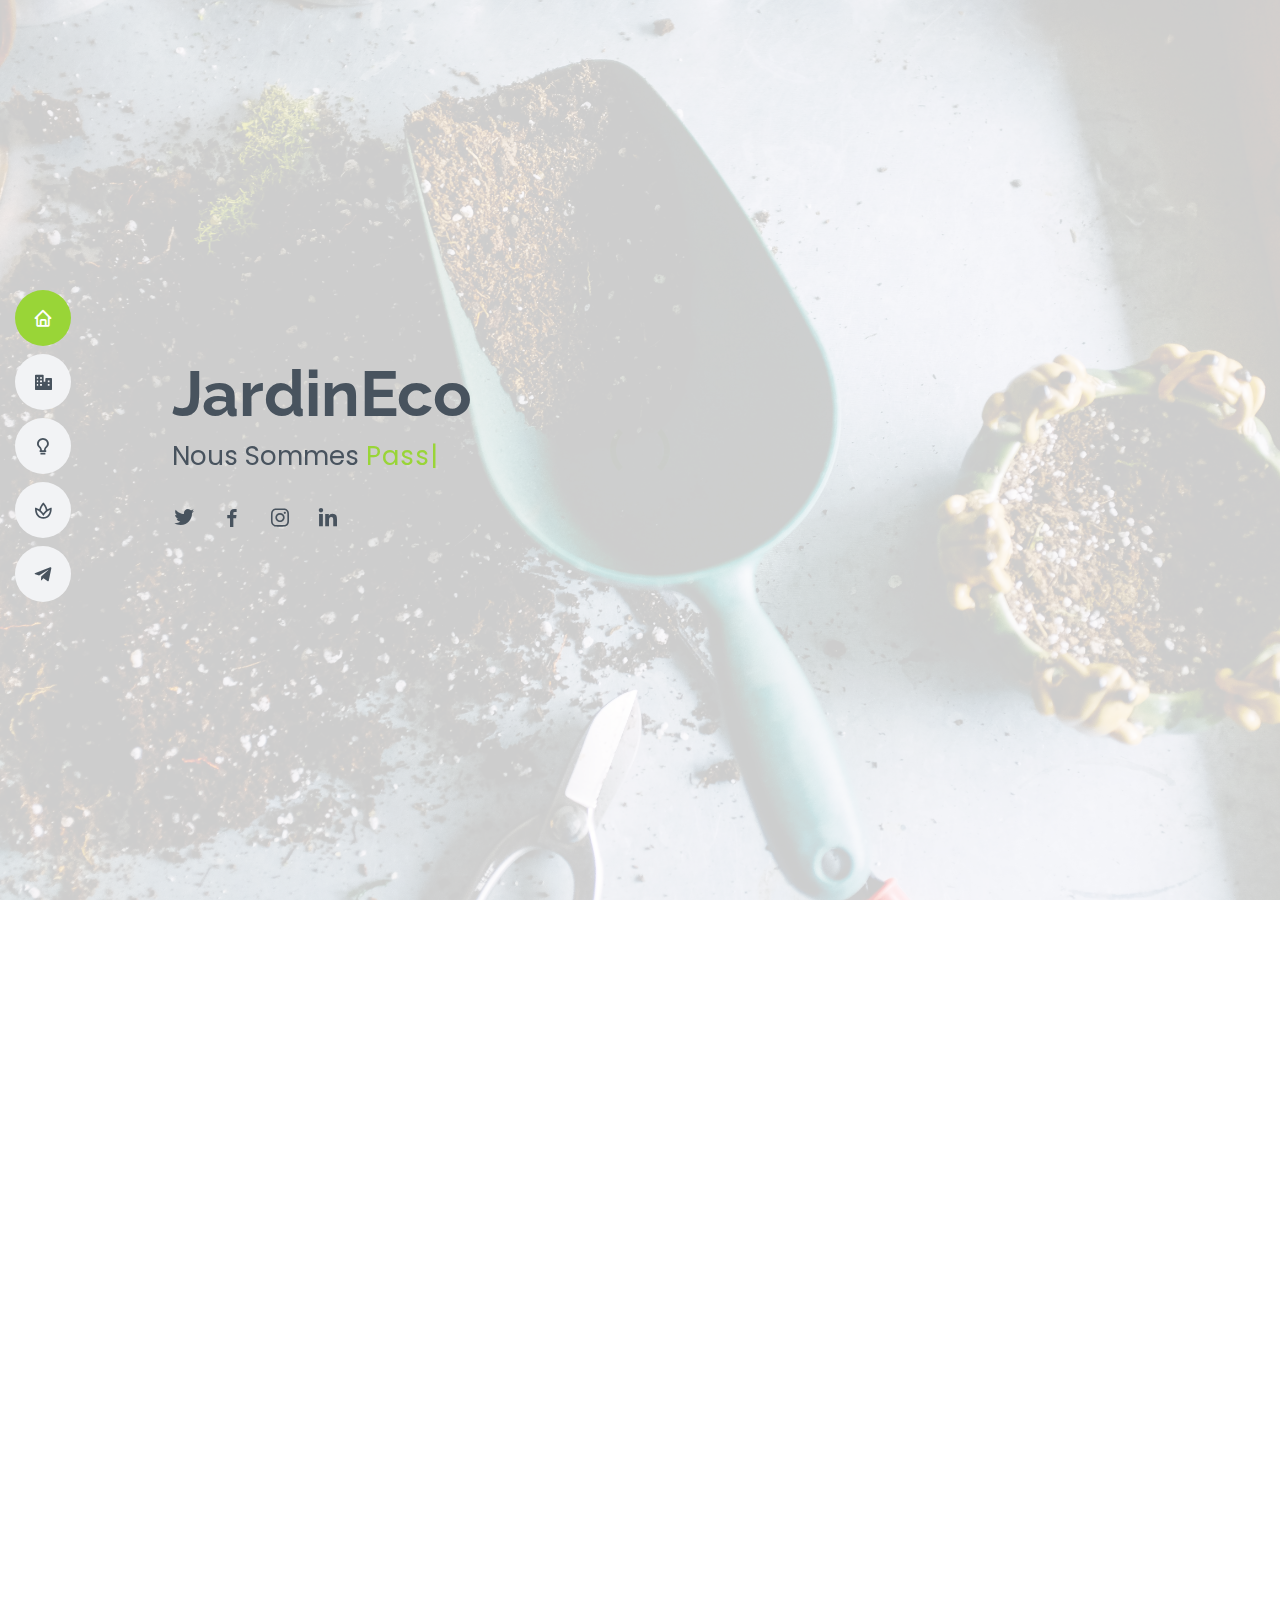
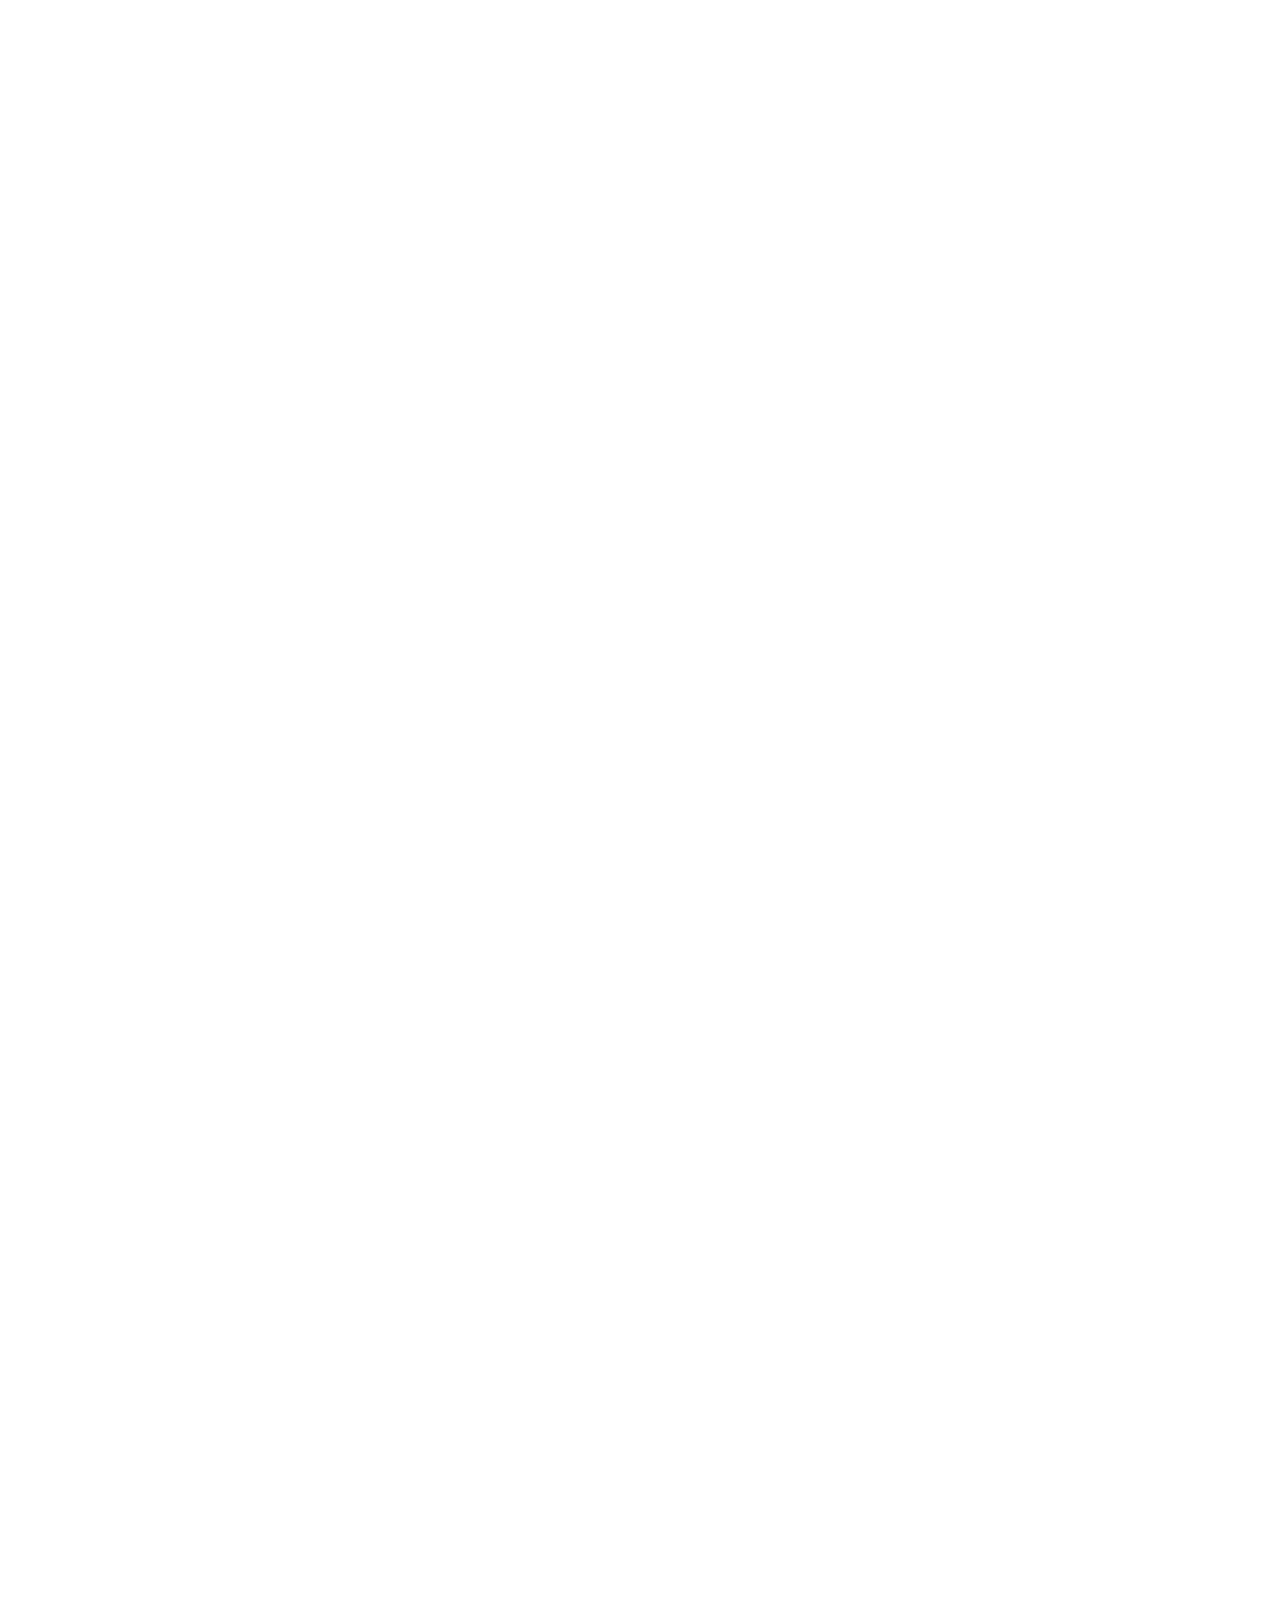
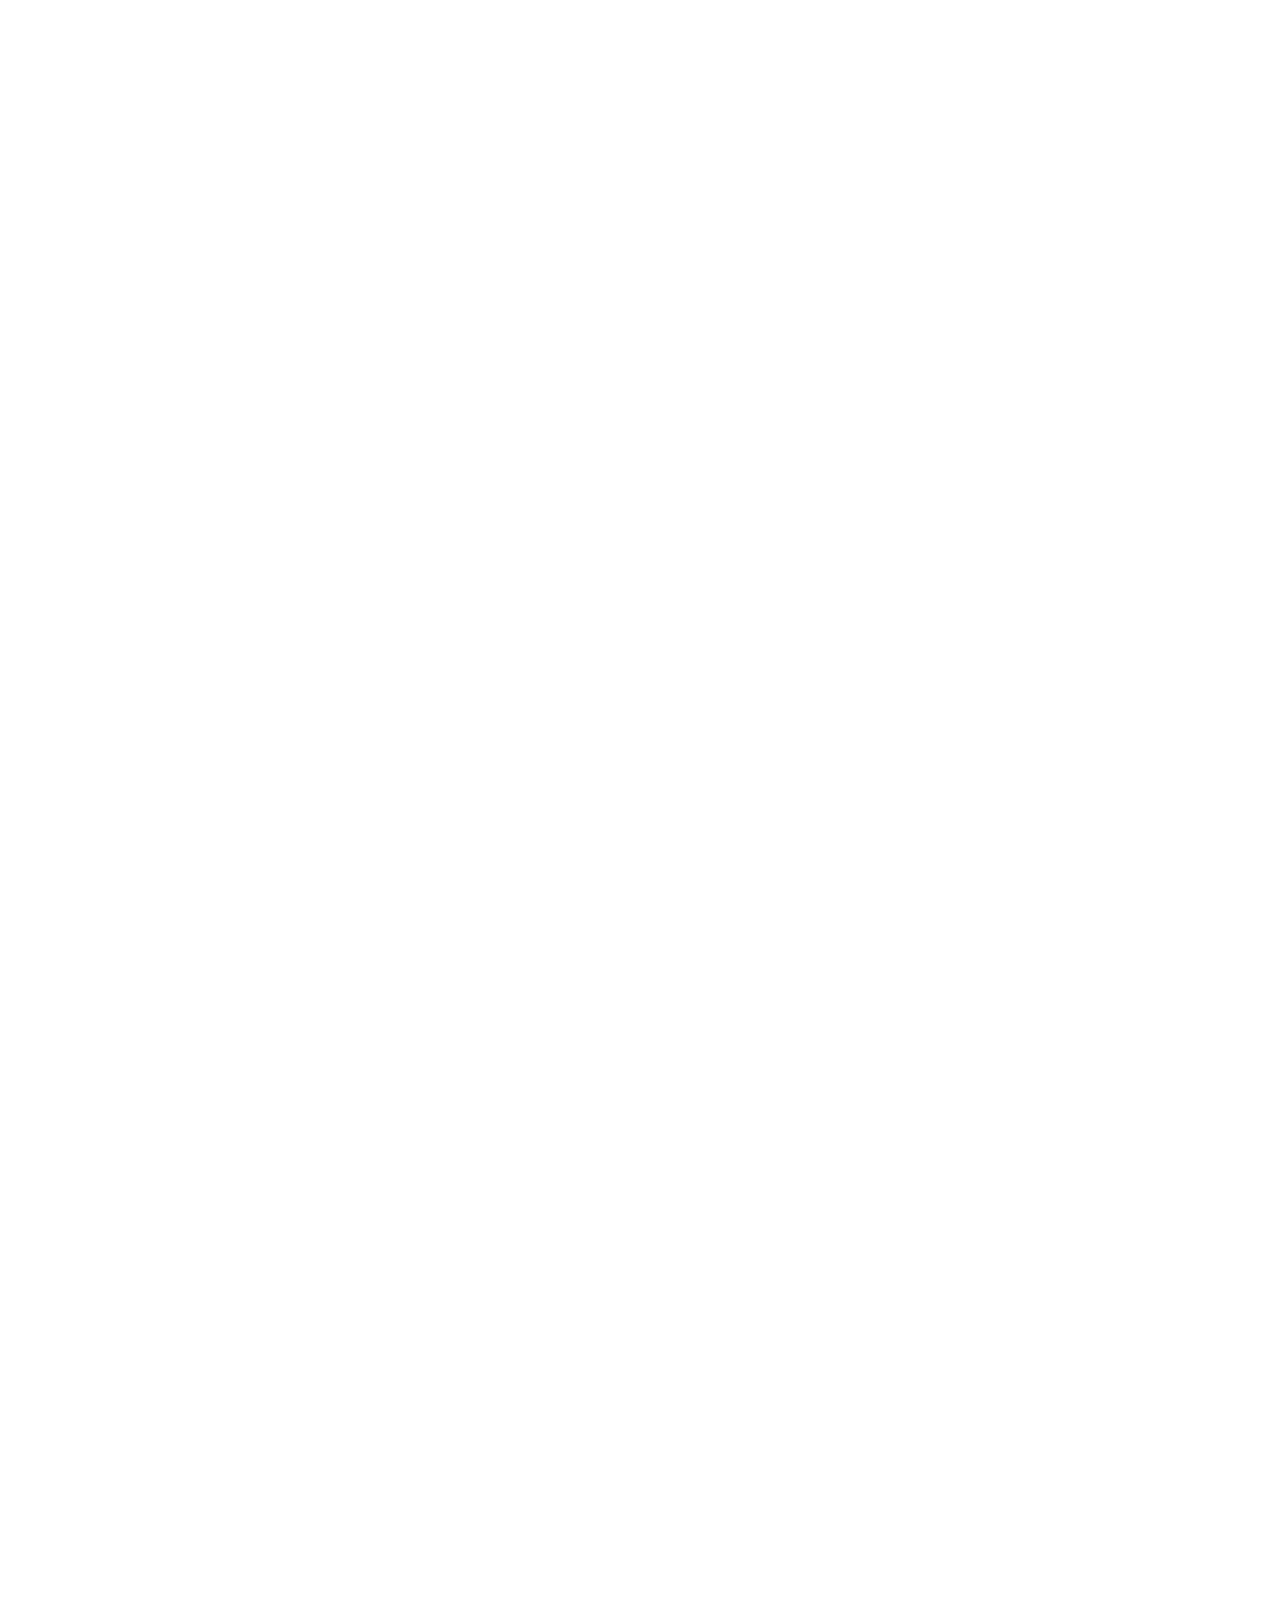
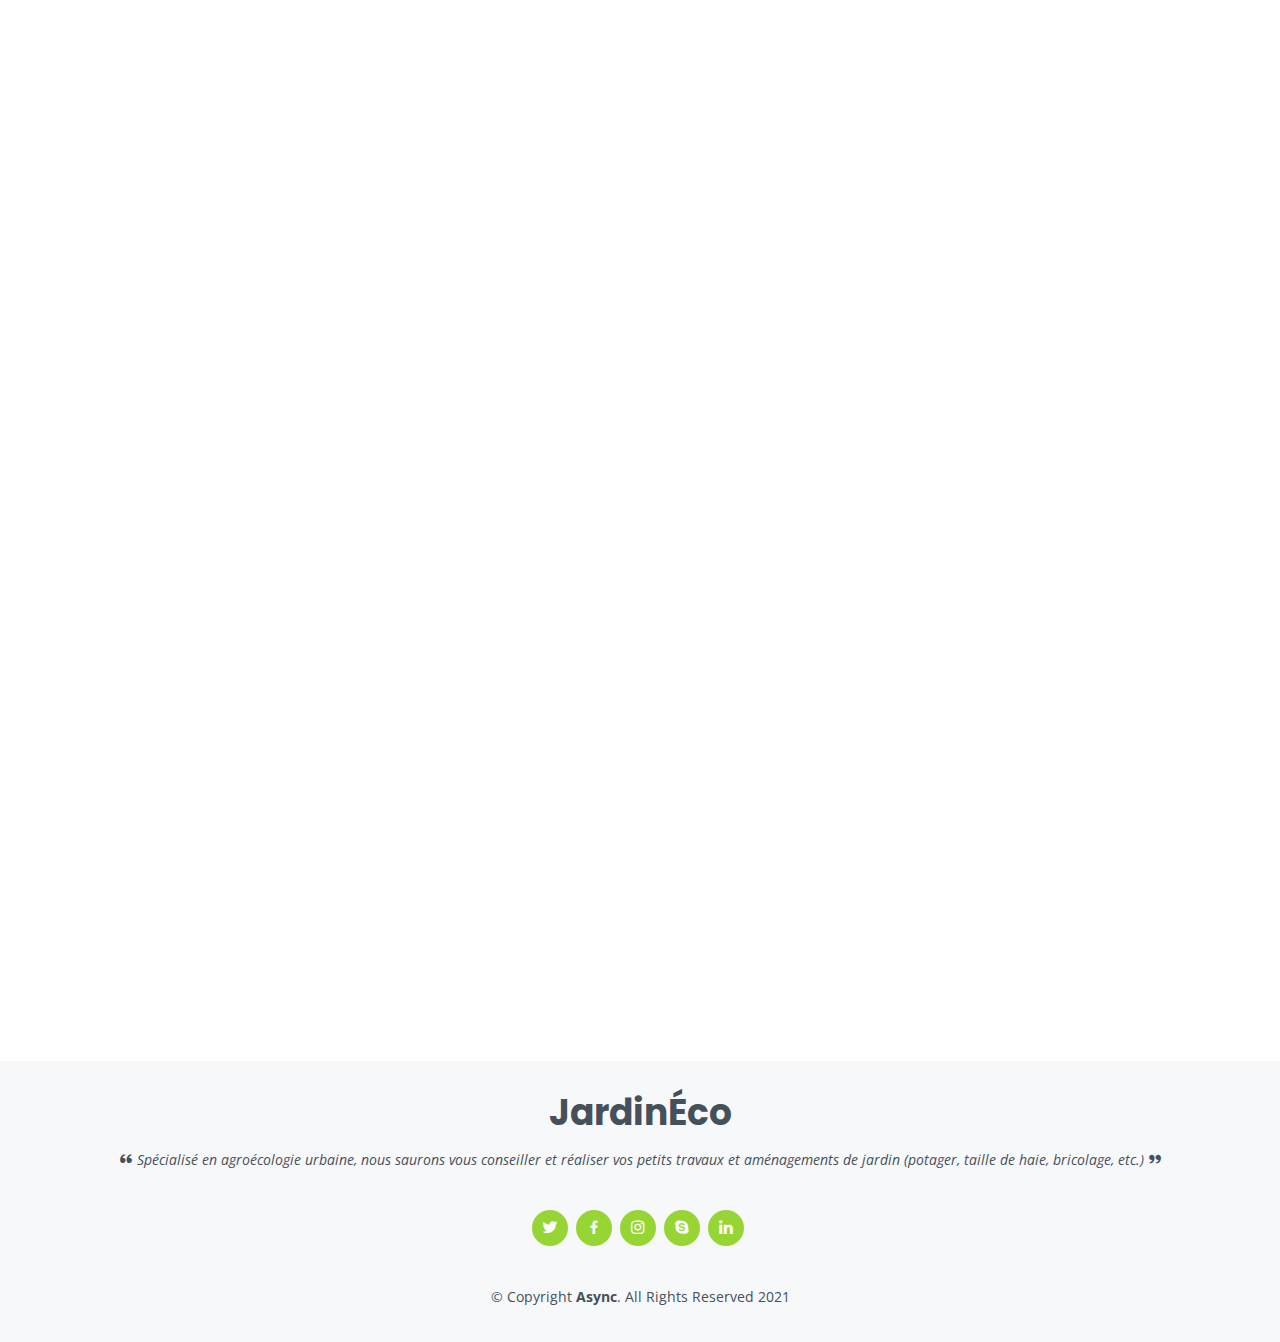
==== index.html @ b02bec2e "Update index.html" ====
<!DOCTYPE html>
 <html lang="en">

 <head>
  <meta charset="utf-8">
  <meta content="width=device-width, initial-scale=1.0" name="viewport">

  <title>JardinÉco</title>
  <meta content="" name="description">
  <meta content="" name="keywords">

  <!-- Favicons -->
  <link href="assets/img/favicon.png" rel="icon">
  <link href="assets/img/apple-touch-icon.png" rel="apple-touch-icon">

  <!-- Google Fonts -->
  <link href="https://fonts.googleapis.com/css?family=Open+Sans:300,300i,400,400i,600,600i,700,700i|Raleway:300,300i,400,400i,500,500i,600,600i,700,700i|Poppins:300,300i,400,400i,500,500i,600,600i,700,700i" rel="stylesheet">

  <!-- Vendor CSS Files -->
  <link href="assets/vendor/bootstrap/css/bootstrap.min.css" rel="stylesheet">
  <link href="assets/vendor/icofont/icofont.min.css" rel="stylesheet">
  <link href="assets/vendor/boxicons/css/boxicons.min.css" rel="stylesheet">
  <link href="assets/vendor/aos/aos.css" rel="stylesheet">
  <link href="assets/vendor/venobox/venobox.css" rel="stylesheet">
  <link href="assets/vendor/owl.carousel/assets/owl.carousel.min.css" rel="stylesheet">


  <!-- Template Main CSS File -->
  <link href="assets/css/style.css" rel="stylesheet">

 </head>

 <body>

  <!-- ======= Mobile nav toggle button ======= -->
  <button type="button" class="mobile-nav-toggle d-xl-none"><i class="icofont-navigation-menu"></i></button>

  <!-- ======= Header ======= -->
  <header id="header" class="d-flex flex-column justify-content-center">

   <nav class="nav-menu">
    <ul>
     <li class="active"><a href="#async"><i class="bx bx-home"></i> <span>Accueil</span></a></li>
     <li><a href="#about"><i class='bx bxs-business'></i> <span>Entreprise</span></a></li>
     <li><a href="#services"><i class='bx bx-bulb'></i> <span>Services</span></a></li>
     <li><a href="#portfolio"><i class='bx bx-spa'></i> <span>Portfolio</span></a></li>
     <li><a href="#contact"><i class='bx bxl-telegram'></i> <span>Contact</span></a></li>
    </ul>
   </nav><!-- .nav-menu -->

  </header><!-- End Header -->

  <!-- ======= async Section ======= -->
  <section id="async" class="d-flex flex-column justify-content-center">
   <div class="container" data-aos="zoom-in" data-aos-delay="100">
    <h1>JardinEco</h1>
    <p>Nous Sommes <span class="typed" data-typed-items="Passionnés, Créateurs, Jardiniers"></span></p>
    <div class="social-links">
     <a href="#" class="twitter"><i class="bx bxl-twitter"></i></a>
     <a href="#" class="facebook"><i class="bx bxl-facebook"></i></a>
     <a href="https://www.instagram.com/jardineco78/" class="instagram"><i class="bx bxl-instagram"></i></a>
     <a href="#" class="linkedin"><i class="bx bxl-linkedin"></i></a>
    </div>
   </div>
  </section><!-- End async -->

  <main id="main">

   <!-- ======= About Section ======= -->
   <section id="about" class="about">
    <div class="container" data-aos="fade-up">

     <div class="section-title">
      <h2>JardinÉco</h2>
      <p><i class="bx bxs-quote-alt-left quote-icon-left"></i> Spécialisé en agroécologie urbaine, nous saurons vous conseiller et réaliser vos petits travaux et aménagements de jardin (potager, taille de haie, bricolage, etc.) <i class="bx bxs-quote-alt-right quote-icon-right"></i></p>
     </div>
    </div>
   </section><!-- End About Section -->

   <!-- ======= Facts Section ======= -->
   <section id="facts" class="facts">
    <div class="container" data-aos="fade-up">

     <div class="section-title">
      <h2>Réalisations</h2>
      <p><i class="bx bxs-quote-alt-left quote-icon-left"></i> Nous savons que beaucoup de monde souhaite un peu plus d'autonomie alimentaire, avec la création d'un potager ou d'un poulailler, Jardinéco vous le permet. <i class="bx bxs-quote-alt-right quote-icon-right"></i></p>
     </div>

     <div class="row">

      <div class="col-lg-3 col-md-6">
       <div class="count-box">
        <i class="icofont-simple-smile"></i>
        <span data-toggle="counter-up">18</span>
        <p>Clients Comblés</p>
       </div>
      </div>

      <div class="col-lg-3 col-md-6 mt-5 mt-md-0">
       <div class="count-box">
        <i class="icofont-document-folder"></i>
        <span data-toggle="counter-up">18</span>
        <p>Projets de toutes tailles</p>
       </div>
      </div>

      <div class="col-lg-3 col-md-6 mt-5 mt-lg-0">
       <div class="count-box">
        <i class="icofont-live-support"></i>
        <span data-toggle="counter-up">263</span>
        <p>Heures de travail acharné</p>
       </div>
      </div>

      <div class="col-lg-3 col-md-6 mt-5 mt-lg-0">
       <div class="count-box">
        <i class="icofont-users-alt-5"></i>
        <span data-toggle="counter-up">4</span>
        <p>Régions couvertes</p>
       </div>
      </div>

     </div>

    </div>
   </section><!-- End Facts Section -->



   <!-- ======= Services Section ======= -->
   <section id="services" class="services">
    <div class="container" data-aos="fade-up">

     <div class="section-title">
      <h2>Services</h2>

      <p>Nous savons que la réalisation de votre jardin extérieur représente pour vous un investissement majeur.  Nos designers en aménagements paysagers évalueront vos besoins, afin de concevoir pour vous un environnement des plus harmonieux.</p>

      <p>Vous aurez la possibilité de procéder vous-même à la réalisation de votre plan d’aménagement ou encore nous demander une soumission. Nous pouvons même réaliser des plans provenant d’autres architectes paysagers.</p>

      <p>Nos équipes sont ainsi prêtes à répondre à vos diverses exigences en matière d’excavation, de pavé uni, de muret, de plantation…</p>
     </div>

     <div class="row">

      <div class="col-lg-4 col-md-6 d-flex align-items-stretch" data-aos="zoom-in" data-aos-delay="100">
       <div class="icon-box iconbox-blue">
        <div class="icon">
         <svg width="100" height="100" viewBox="0 0 600 600" xmlns="http://www.w3.org/2000/svg">
          <path stroke="none" stroke-width="0" fill="#f5f5f5" d="M300,521.0016835830174C376.1290562159157,517.8887921683347,466.0731472004068,529.7835943286574,510.70327084640275,468.03025145048787C554.3714126377745,407.6079735673963,508.03601936045806,328.9844924480964,491.2728898941984,256.3432110539036C474.5976632858925,184.082847569629,479.9380746630129,96.60480741107993,416.23090153303,58.64404602377083C348.86323505073057,18.502131276798302,261.93793281208167,40.57373210992963,193.5410806939664,78.93577620505333C130.42746243093433,114.334589627462,98.30271207620316,179.96522072025542,76.75703585869454,249.04625023123273C51.97151888228291,328.5150500222984,13.704378332031375,421.85034740162234,66.52175969318436,486.19268352777647C119.04800174914682,550.1803526380478,217.28368757567262,524.383925680826,300,521.0016835830174"></path>
         </svg>
         <i class='bx bx-bulb'></i>
        </div>
        <h4><a href="">Conseils</a></h4>
        <p>Conseil en aménagement de jardin. L'emplacement de votre potager, vos arbre fruitiers, compost, haie à une grande importance. Nous saurons vous conseiller. </p>
       </div>
      </div>


      <div class="col-lg-4 col-md-6 d-flex align-items-stretch mt-4 mt-lg-0" data-aos="zoom-in" data-aos-delay="300">
       <div class="icon-box iconbox-pink">
        <div class="icon">
         <svg width="100" height="100" viewBox="0 0 600 600" xmlns="http://www.w3.org/2000/svg">
          <path stroke="none" stroke-width="0" fill="#f5f5f5" d="M300,541.5067337569781C382.14930387511276,545.0595476570109,479.8736841581634,548.3450877840088,526.4010558755058,480.5488172755941C571.5218469581645,414.80211281144784,517.5187510058486,332.0715597781072,496.52539010469104,255.14436215662573C477.37192572678356,184.95920475031193,473.57363656557914,105.61284051026155,413.0603344069578,65.22779650032875C343.27470386102294,18.654635553484475,251.2091493199835,5.337323636656869,175.0934190732945,40.62881213300186C97.87086631185822,76.43348514350839,51.98124368387456,156.15599469081315,36.44837278890362,239.84606092416172C21.716077023791087,319.22268207091537,43.775223500013084,401.1760424656574,96.891909868211,461.97329694683043C147.22146801428983,519.5804099606455,223.5754009179313,538.201503339737,300,541.5067337569781"></path>
         </svg>
         <i class='bx bx-recycle' ></i>
        </div>
        <h4><a href="">Entretien</a></h4>
        <p>Entretien du potager en permaculture. Ramassage de feuilles et autre dechets verts "qui serviront directement aux potager si vous en avez un ou sera conservé par nos soins pour créer du compost ". Déneigement, petit entretien extérieur de maison (ex: gouttière, nettoyage/remplacement)</p>
       </div>
      </div>

      <div class="col-lg-4 col-md-6 d-flex align-items-stretch mt-4 mt-lg-0" data-aos="zoom-in" data-aos-delay="100">
       <div class="icon-box iconbox-yellow">
        <div class="icon">
         <svg width="100" height="100" viewBox="0 0 600 600" xmlns="http://www.w3.org/2000/svg">
          <path stroke="none" stroke-width="0" fill="#f5f5f5" d="M300,503.46388370962813C374.79870501325706,506.71871716319447,464.8034551963731,527.1746412648533,510.4981551193396,467.86667711651364C555.9287308511215,408.9015244558933,512.6030010748507,327.5744911775523,490.211057578863,256.5855673507754C471.097692560561,195.9906835881958,447.69079081568157,138.11976852964426,395.19560036434837,102.3242989838813C329.3053358748298,57.3949838291264,248.02791733380457,8.279543830951368,175.87071277845988,42.242879143198664C103.41431057327972,76.34704239035025,93.79494320519305,170.9812938413882,81.28167332365135,250.07896920659033C70.17666984294237,320.27484674793965,64.84698225790005,396.69656628748305,111.28512138212992,450.4950937839243C156.20124167950087,502.5303643271138,231.32542653798444,500.4755392045468,300,503.46388370962813"></path>
         </svg>
         <i class='bx bx-cut'></i>
        </div>
        <h4><a href="">Taillage</a></h4>
        <p>Taillage de haie , arbres fruitiers, rosiers, glycine, arbruste.. pour une meilleure floraison et fructification certains arbres demandent un grand soin ( ex: glycine, kiwi, abricotier, murier...)</p>
       </div>
      </div>

      <div class="col-lg-4 col-md-6 d-flex align-items-stretch mt-4" data-aos="zoom-in" data-aos-delay="200">
       <div class="icon-box iconbox-red">
        <div class="icon">
         <svg width="100" height="100" viewBox="0 0 600 600" xmlns="http://www.w3.org/2000/svg">
          <path stroke="none" stroke-width="0" fill="#f5f5f5" d="M300,532.3542879108572C369.38199826031484,532.3153073249985,429.10787420159085,491.63046689027357,474.5244479745417,439.17860296908856C522.8885846962883,383.3225815378663,569.1668002868075,314.3205725914397,550.7432151929288,242.7694973846089C532.6665558377875,172.5657663291529,456.2379748765914,142.6223662098291,390.3689995646985,112.34683881706744C326.66090330228417,83.06452184765237,258.84405631176094,53.51806209861945,193.32584062364296,78.48882559362697C121.61183558270385,105.82097193414197,62.805066853699245,167.19869350419734,48.57481801355237,242.6138429142374C34.843463184063346,315.3850353017275,76.69343916112496,383.4422959591041,125.22947124332185,439.3748458443577C170.7312796277747,491.8107796887764,230.57421082200815,532.3932930995766,300,532.3542879108572"></path>
         </svg>
         <i class='bx bxs-chevrons-up' ></i>
        </div>
        <h4><a href="">Arrachage de souches</a></h4>
        <p>Arrachages de souche : pour des arbuste, haie ou petit arbre ; prise en charge de l'acheminement vers la déchetterie </p>
       </div>
      </div>

      <div class="col-lg-4 col-md-6 d-flex align-items-stretch mt-4" data-aos="zoom-in" data-aos-delay="300">
       <div class="icon-box iconbox-teal">
        <div class="icon">
         <svg width="100" height="100" viewBox="0 0 600 600" xmlns="http://www.w3.org/2000/svg">
          <path stroke="none" stroke-width="0" fill="#f5f5f5" d="M300,566.797414625762C385.7384707136149,576.1784315230908,478.7894351017131,552.8928747891023,531.9192734346935,484.94944893311C584.6109503024035,417.5663521118492,582.489472248146,322.67544863468447,553.9536738515405,242.03673114598146C529.1557734026468,171.96086150256528,465.24506316201064,127.66468636344209,395.9583748389544,100.7403814666027C334.2173773831606,76.7482773500951,269.4350130405921,84.62216499799875,207.1952322260088,107.2889140133804C132.92018162631612,134.33871894543012,41.79353780512637,160.00259165414826,22.644507872594943,236.69541883565114C3.319112789854554,314.0945973066697,72.72355303640163,379.243833228382,124.04198916343866,440.3218312028393C172.9286146004772,498.5055451809895,224.45579914871206,558.5317968840102,300,566.797414625762"></path>
         </svg>
         <i class='bx bx-cart-alt'></i>
        </div>
        <h4><a href="">Ramassage</a></h4>
        <p>Ramassage de feuilles et autre dechets verts "qui serviront directement aux potager si vous en avez un ou sera conservé par nos soins pour créer du compost ".</p>
       </div>
      </div>

      <div class="col-lg-4 col-md-6 d-flex align-items-stretch mt-4" data-aos="zoom-in" data-aos-delay="200">
       <div class="icon-box iconbox-orange ">
        <div class="icon">
         <svg width="100" height="100" viewBox="0 0 600 600" xmlns="http://www.w3.org/2000/svg">
          <path stroke="none" stroke-width="0" fill="#f5f5f5" d="M300,582.0697525312426C382.5290701553225,586.8405444964366,449.9789794690241,525.3245884688669,502.5850820975895,461.55621195738473C556.606425686781,396.0723002908107,615.8543463187945,314.28637112970534,586.6730223649479,234.56875336149918C558.9533121215079,158.8439757836574,454.9685369536778,164.00468322053177,381.49747125262974,130.76875717737553C312.15926192815925,99.40240125094834,248.97055460311594,18.661163978235184,179.8680185752513,50.54337015887873C110.5421016452524,82.52863877960104,119.82277516462835,180.83849132639028,109.12597500060166,256.43424936330496C100.08760227029461,320.3096726198365,92.17705696193138,384.0621239912766,124.79988738764834,439.7174275375508C164.83382741302287,508.01625554203684,220.96474134820875,577.5009287672846,300,582.0697525312426"></path>
         </svg>
         <i class='bx bx-wrench' ></i>
        </div>
        <h4><a href="">Travaux</a></h4>
        <p>Petit travaux d'aide ou réalisation de petit projet, création de poulailler, optimisation d'emplacement dans une serre, coupe de bois, etc...</p>
       </div>
      </div>

     </div>

    </div>
   </section><!-- End Services Section -->

   <!-- ======= Skills Section ======= -->
   <section id="skills" class="skills section-bg">
    <div class="container" data-aos="fade-up">

     <div class="section-title">
      <h2>Skills</h2>
      <p>Avec plusieurs année d'expérience en agroecologie urbaine et une passion débordante pour le jardinage, nos travaux se base sur des techniques de permaculture sans aucun produits nefaste pour vos plantes et votre sol.</p>
     </div>

     <div class="row skills-content">

      <div class="col-lg-6">

       <div class="progress">
        <span class="skill">Conseils <i class="val">100%</i></span>
        <div class="progress-bar-wrap">
         <div class="progress-bar" role="progressbar" aria-valuenow="100" aria-valuemin="0" aria-valuemax="100"></div>
        </div>
       </div>

       <div class="progress">
        <span class="skill">Creation <i class="val">90%</i></span>
        <div class="progress-bar-wrap">
         <div class="progress-bar" role="progressbar" aria-valuenow="90" aria-valuemin="0" aria-valuemax="100"></div>
        </div>
       </div>

       <div class="progress">
        <span class="skill">Entretien <i class="val">75%</i></span>
        <div class="progress-bar-wrap">
         <div class="progress-bar" role="progressbar" aria-valuenow="75" aria-valuemin="0" aria-valuemax="100"></div>
        </div>
       </div>

      </div>

      <div class="col-lg-6">

       <div class="progress">
        <span class="skill">Taillage <i class="val">80%</i></span>
        <div class="progress-bar-wrap">
         <div class="progress-bar" role="progressbar" aria-valuenow="80" aria-valuemin="0" aria-valuemax="100"></div>
        </div>
       </div>

       <div class="progress">
        <span class="skill">Arrachage <i class="val">90%</i></span>
        <div class="progress-bar-wrap">
         <div class="progress-bar" role="progressbar" aria-valuenow="90" aria-valuemin="0" aria-valuemax="100"></div>
        </div>
       </div>

       <div class="progress">
        <span class="skill">Travaux / Bricolage <i class="val">55%</i></span>
        <div class="progress-bar-wrap">
         <div class="progress-bar" role="progressbar" aria-valuenow="55" aria-valuemin="0" aria-valuemax="100"></div>
        </div>
       </div>

      </div>

     </div>

    </div>
   </section><!-- End Skills Section -->


   <!-- ======= Portfolio Section ======= -->
   <section id="portfolio" class="portfolio section-bg">
    <div class="container" data-aos="fade-up">

     <div class="section-title">
      <h2>Portfolio</h2>
      <p>Jardinéco vous propose de découvrir quelques realisations effectuée chez nos clients, principalement des potagers notre spécialité.</p>
     </div>

     <div class="row">
      <div class="col-lg-12 d-flex justify-content-center" data-aos="fade-up" data-aos-delay="100">
       <ul id="portfolio-flters">
        <li data-filter="*" class="filter-active">All</li>
        <li data-filter=".filter-jardin">Jardin</li>
        <li data-filter=".filter-potager">Potager</li>
        <li data-filter=".filter-outil">Entretien</li>
        <li data-filter=".filter-serre">Serres</li>
       </ul>
      </div>
     </div>

     <div class="row portfolio-container" data-aos="fade-up" data-aos-delay="200">

      <div class="col-lg-4 col-md-6 portfolio-item filter-Jardin">
       <div class="portfolio-wrap">
        <img src="assets/img/portfolio/portfolio-1.jpg" class="img-fluid" alt="">
        <div class="portfolio-info">
         <h4>Jardin 1</h4>
         <p>Jardin</p>
         <div class="portfolio-links">
          <a href="assets/img/portfolio/portfolio-1.jpg" data-gall="portfolioGallery" class="venobox" title="Jardin 1"><i class="bx bx-plus"></i></a>
          <a href="portfolio-details.html" data-gall="portfolioDetailsGallery" data-vbtype="iframe" class="venobox" title="Portfolio Details"><i class="bx bx-link"></i></a>
         </div>
        </div>
       </div>
      </div>

      <div class="col-lg-4 col-md-6 portfolio-item filter-outil">
       <div class="portfolio-wrap">
        <img src="assets/img/portfolio/potager-3.jpg" class="img-fluid" alt="">
        <div class="portfolio-info">
         <h4>Potager 3</h4>
         <p>Potager</p>
         <div class="portfolio-links">
          <a href="assets/img/portfolio/potager-3.jpg" data-gall="portfolioGallery" class="venobox" title="Potager 3"><i class="bx bx-plus"></i></a>
          <a href="portfolio-details.html" data-gall="portfolioDetailsGallery" data-vbtype="iframe" class="venobox" title="Portfolio Details"><i class="bx bx-link"></i></a>
         </div>
        </div>
       </div>
      </div>

      <div class="col-lg-4 col-md-6 portfolio-item filter-jardin">
       <div class="portfolio-wrap">
        <img src="assets/img/portfolio/portfolio-2.jpg" class="img-fluid" alt="">
        <div class="portfolio-info">
         <h4>Jardin 2</h4>
         <p>Jardin</p>
         <div class="portfolio-links">
          <a href="assets/img/portfolio/portfolio-2.jpg" data-gall="portfolioGallery" class="venobox" title="Jardin 2"><i class="bx bx-plus"></i></a>
          <a href="portfolio-details.html" data-gall="portfolioDetailsGallery" data-vbtype="iframe" class="venobox" title="Portfolio Details"><i class="bx bx-link"></i></a>
         </div>
        </div>
       </div>
      </div>

      <div class="col-lg-4 col-md-6 portfolio-item filter-potager">
       <div class="portfolio-wrap">
        <img src="assets/img/portfolio/outil-1.jpg" class="img-fluid" alt="">
        <div class="portfolio-info">
         <h4>Outil 1</h4>
         <p>Outil</p>
         <div class="portfolio-links">
          <a href="assets/img/portfolio/outil-1.jpg" data-gall="portfolioGallery" class="venobox" title="Outil 1"><i class="bx bx-plus"></i></a>
          <a href="portfolio-details.html" data-gall="portfolioDetailsGallery" data-vbtype="iframe" class="venobox" title="Portfolio Details"><i class="bx bx-link"></i></a>
         </div>
        </div>
       </div>
      </div>

      <div class="col-lg-4 col-md-6 portfolio-item filter-outil">
       <div class="portfolio-wrap">
        <img src="assets/img/portfolio/potager-2.jpg" class="img-fluid" alt="">
        <div class="portfolio-info">
         <h4>Potager 2</h4>
         <p>Potager</p>
         <div class="portfolio-links">
          <a href="assets/img/portfolio/portfolio-5.jpg" data-gall="portfolioGallery" class="venobox" title="Potager 2"><i class="bx bx-plus"></i></a>
          <a href="portfolio-details.html" data-gall="portfolioDetailsGallery" data-vbtype="iframe" class="venobox" title="Portfolio Details"><i class="bx bx-link"></i></a>
         </div>
        </div>
       </div>
      </div>

      <div class="col-lg-4 col-md-6 portfolio-item filter-jardin">
       <div class="portfolio-wrap">
        <img src="assets/img/portfolio/portfolio-3.jpg" class="img-fluid" alt="">
        <div class="portfolio-info">
         <h4>Jardin 3</h4>
         <p>Jardin</p>
         <div class="portfolio-links">
          <a href="assets/img/portfolio/portfolio-6.jpg" data-gall="portfolioGallery" class="venobox" title="Jardin 3"><i class="bx bx-plus"></i></a>
          <a href="portfolio-details.html" data-gall="portfolioDetailsGallery" data-vbtype="iframe" class="venobox" title="Portfolio Details"><i class="bx bx-link"></i></a>
         </div>
        </div>
       </div>
      </div>

      <div class="col-lg-4 col-md-6 portfolio-item filter-potager">
       <div class="portfolio-wrap">
        <img src="assets/img/portfolio/outil-2.jpg" class="img-fluid" alt="">
        <div class="portfolio-info">
         <h4>Outil 2</h4>
         <p>Outil</p>
         <div class="portfolio-links">
          <a href="assets/img/portfolio/outil-2.jpg" data-gall="portfolioGallery" class="venobox" title="Outil 1"><i class="bx bx-plus"></i></a>
          <a href="portfolio-details.html" data-gall="portfolioDetailsGallery" data-vbtype="iframe" class="venobox" title="Portfolio Details"><i class="bx bx-link"></i></a>
         </div>
        </div>
       </div>
      </div>

      <div class="col-lg-4 col-md-6 portfolio-item filter-potager">
       <div class="portfolio-wrap">
        <img src="assets/img/portfolio/outil-3.jpg" class="img-fluid" alt="">
        <div class="portfolio-info">
         <h4>Outil 3</h4>
         <p>Outil</p>
         <div class="portfolio-links">
          <a href="assets/img/portfolio/portfolio-8.jpg" data-gall="portfolioGallery" class="venobox" title="Outil 3"><i class="bx bx-plus"></i></a>
          <a href="portfolio-details.html" data-gall="portfolioDetailsGallery" data-vbtype="iframe" class="venobox" title="Portfolio Details"><i class="bx bx-link"></i></a>
         </div>
        </div>
       </div>
      </div>

      <div class="col-lg-4 col-md-6 portfolio-item filter-outil">
       <div class="portfolio-wrap">
        <img src="assets/img/portfolio/potager-3.jpg" class="img-fluid" alt="">
        <div class="portfolio-info">
         <h4>Potager 3</h4>
         <p>Potager</p>
         <div class="portfolio-links">
          <a href="assets/img/portfolio/portfolio-9.jpg" data-gall="portfolioGallery" class="venobox" title="Potager 3"><i class="bx bx-plus"></i></a>
          <a href="portfolio-details.html" data-gall="portfolioDetailsGallery" data-vbtype="iframe" class="venobox" title="Portfolio Details"><i class="bx bx-link"></i></a>
         </div>
        </div>
       </div>
      </div>

      <div class="col-lg-4 col-md-6 portfolio-item filter-outil">
       <div class="portfolio-wrap">
        <img src="assets/img/portfolio/potager-4.jpg" class="img-fluid" alt="">
        <div class="portfolio-info">
         <h4>Potager 4</h4>
         <p>Potager</p>
         <div class="portfolio-links">
          <a href="assets/img/portfolio/portfolio-9.jpg" data-gall="portfolioGallery" class="venobox" title="Potager 3"><i class="bx bx-plus"></i></a>
          <a href="portfolio-details.html" data-gall="portfolioDetailsGallery" data-vbtype="iframe" class="venobox" title="Portfolio Details"><i class="bx bx-link"></i></a>
         </div>
        </div>
       </div>
      </div>

      <div class="col-lg-4 col-md-6 portfolio-item filter-potager">
       <div class="portfolio-wrap">
        <img src="assets/img/portfolio/outil-6.jpg" class="img-fluid" alt="">
        <div class="portfolio-info">
         <h4>Outil 6</h4>
         <p>Outil</p>
         <div class="portfolio-links">
          <a href="assets/img/portfolio/outil-6.jpg" data-gall="portfolioGallery" class="venobox" title="Outil 3"><i class="bx bx-plus"></i></a>
          <a href="portfolio-details.html" data-gall="portfolioDetailsGallery" data-vbtype="iframe" class="venobox" title="Portfolio Details"><i class="bx bx-link"></i></a>
         </div>
        </div>
       </div>
      </div>



     </div>

    </div>
   </section><!-- End Portfolio Section -->


   <!-- ======= Testimonials Section ======= -->
 <!--   <section id="testimonials" class="testimonials section-bg">
    <div class="container" data-aos="fade-up">

     <div class="section-title">
      <h2>Testimonials</h2>
     </div>

     <div class="owl-carousel testimonials-carousel" data-aos="zoom-in" data-aos-delay="100">

      <div class="testimonial-item">
       <img src="assets/img/testimonials/testimonials-1.jpg" class="testimonial-img" alt="">
       <h3>Saul Goodman</h3>
       <h4>Ceo &amp; Founder</h4>
       <p>
        <i class="bx bxs-quote-alt-left quote-icon-left"></i>
        Proin iaculis purus consequat sem cure digni ssim donec porttitora entum suscipit rhoncus. Accusantium quam, ultricies eget id, aliquam eget nibh et. Maecen aliquam, risus at semper.
        <i class="bx bxs-quote-alt-right quote-icon-right"></i>
       </p>
      </div>

      <div class="testimonial-item">
       <img src="assets/img/testimonials/testimonials-2.jpg" class="testimonial-img" alt="">
       <h3>Sara Wilsson</h3>
       <h4>Designer</h4>
       <p>
        <i class="bx bxs-quote-alt-left quote-icon-left"></i>
        Export tempor illum tamen malis malis eram quae irure esse labore quem cillum quid cillum eram malis quorum velit fore eram velit sunt aliqua noster fugiat irure amet legam anim culpa.
        <i class="bx bxs-quote-alt-right quote-icon-right"></i>
       </p>
      </div>

      <div class="testimonial-item">
       <img src="assets/img/testimonials/testimonials-3.jpg" class="testimonial-img" alt="">
       <h3>Jena Karlis</h3>
       <h4>Store Owner</h4>
       <p>
        <i class="bx bxs-quote-alt-left quote-icon-left"></i>
        Enim nisi quem export duis labore cillum quae magna enim sint quorum nulla quem veniam duis minim tempor labore quem eram duis noster aute amet eram fore quis sint minim.
        <i class="bx bxs-quote-alt-right quote-icon-right"></i>
       </p>
      </div>

      <div class="testimonial-item">
       <img src="assets/img/testimonials/testimonials-4.jpg" class="testimonial-img" alt="">
       <h3>Matt Brandon</h3>
       <h4>Freelancer</h4>
       <p>
        <i class="bx bxs-quote-alt-left quote-icon-left"></i>
        Fugiat enim eram quae cillum dolore dolor amet nulla culpa multos export minim fugiat minim velit minim dolor enim duis veniam ipsum anim magna sunt elit fore quem dolore labore illum veniam.
        <i class="bx bxs-quote-alt-right quote-icon-right"></i>
       </p>
      </div>

      <div class="testimonial-item">
       <img src="assets/img/testimonials/testimonials-5.jpg" class="testimonial-img" alt="">
       <h3>John Larson</h3>
       <h4>Entrepreneur</h4>
       <p>
        <i class="bx bxs-quote-alt-left quote-icon-left"></i>
        Quis quorum aliqua sint quem legam fore sunt eram irure aliqua veniam tempor noster veniam enim culpa labore duis sunt culpa nulla illum cillum fugiat legam esse veniam culpa fore nisi cillum quid.
        <i class="bx bxs-quote-alt-right quote-icon-right"></i>
       </p>
      </div>

     </div>

    </div> 
   </section>--><!-- End Testimonials Section -->

   <!-- ======= Contact Section ======= -->
   <section id="contact" class="contact">
    <div class="container" data-aos="fade-up">

     <div class="section-title">
      <h2>Contact</h2>
     </div>

     <div class="row mt-1">

      <div class="col-lg-4">
       <div class="info">
        <div class="address">
         <i class="icofont-google-map"></i>
         <h4>Adresse</h4>
         <p>78910 Orgerus</p>
        </div>

        <div class="email">
         <i class="icofont-envelope"></i>
         <h4>Email</h4>
         <p><img src="assets/img/email.png" class="img-fluid" alt=""></p>
        </div>

        <div class="phone">
         <i class="icofont-phone"></i>
         <h4>Telephone</h4>
         <p><img src="assets/img/phone.png" class="img-fluid" alt=""></p>
        </div>

       </div>

      </div>

      <div class="col-lg-8 mt-5 mt-lg-0">


       <iframe width="600" height="450" frameborder="0" style="border:0"
src="https://www.google.com/maps/embed/v1/place?q=place_id:ChIJaxD-PuOi5kcRj0KmQM5Y51Q&key=AIzaSyDqwRWsom-yQD5QX3-X8G9cRT3voz1723M" allowfullscreen></iframe>

<!--        <form action="forms/contact.php" method="post" role="form" class="php-email-form">
        <div class="row">
         <div class="col-md-6 form-group">
          <input type="text" name="name" class="form-control" id="name" placeholder="Votre Nom" data-rule="minlen:4" data-msg="Please enter at least 4 chars" />
          <div class="validate"></div>
         </div>
         <div class="col-md-6 form-group mt-3 mt-md-0">
          <input type="email" class="form-control" name="email" id="email" placeholder="Votre Email" data-rule="email" data-msg="Please enter a valid email" />
          <div class="validate"></div>
         </div>
        </div>
        <div class="form-group mt-3">
         <input type="text" class="form-control" name="subject" id="subject" placeholder="Sujet" data-rule="minlen:4" data-msg="Please enter at least 8 chars of subject" />
         <div class="validate"></div>
        </div>
        <div class="form-group mt-3">
         <textarea class="form-control" name="message" rows="5" data-rule="required" data-msg="Please write something for us" placeholder="Message"></textarea>
         <div class="validate"></div>
        </div>
        <div class="mb-3">
         <div class="loading">Loading</div>
         <div class="error-message"></div>
         <div class="sent-message">Your message has been sent. Thank you!</div>
        </div>
        <div class="text-center"><button type="submit">Envoyer Message</button></div>
       </form> -->

      </div>

     </div>

    </div>
   </section><!-- End Contact Section -->

  </main><!-- End #main -->

  <!-- ======= Footer ======= -->
  <footer id="footer">
   <div class="container">
    <h3>JardinÉco</h3>
      <p><i class="bx bxs-quote-alt-left quote-icon-left"></i> Spécialisé en agroécologie urbaine, nous saurons vous conseiller et réaliser vos petits travaux et aménagements de jardin (potager, taille de haie, bricolage, etc.) <i class="bx bxs-quote-alt-right quote-icon-right"></i></p>
    <div class="social-links">
     <a href="#" class="twitter"><i class="bx bxl-twitter"></i></a>
     <a href="#" class="facebook"><i class="bx bxl-facebook"></i></a>
     <a href="#" class="instagram"><i class="bx bxl-instagram"></i></a>
     <a href="#" class="google-plus"><i class="bx bxl-skype"></i></a>
     <a href="#" class="linkedin"><i class="bx bxl-linkedin"></i></a>
    </div>
    <div class="copyright">
     &copy; Copyright <strong><span>Async</span></strong>. All Rights Reserved 2021
    </div>
   </div>
  </footer><!-- End Footer -->

  <a href="#" class="back-to-top"><i class="bx bx-up-arrow-alt"></i></a>
  <div id="preloader"></div>

  <!-- Vendor JS Files -->
  <script src="assets/vendor/jquery/jquery.min.js"></script>
  <script src="assets/vendor/bootstrap/js/bootstrap.bundle.min.js"></script>
  <script src="assets/vendor/jquery.easing/jquery.easing.min.js"></script>
  <script src="assets/vendor/php-email-form/validate.js"></script>
  <script src="assets/vendor/waypoints/jquery.waypoints.min.js"></script>
  <script src="assets/vendor/counterup/counterup.min.js"></script>
  <script src="assets/vendor/isotope-layout/isotope.pkgd.min.js"></script>
  <script src="assets/vendor/venobox/venobox.min.js"></script>
  <script src="assets/vendor/owl.carousel/owl.carousel.min.js"></script>
  <script src="assets/vendor/typed.js/typed.min.js"></script>
  <script src="assets/vendor/aos/aos.js"></script>

  <!-- Template Main JS File -->
  <script src="assets/js/main.js"></script>

 </body>

 </html>
---- assets/vendor/venobox/venobox.css ----
/* ------ venobox.css --------*/
.vbox-overlay *, .vbox-overlay *:before, .vbox-overlay *:after{
    -webkit-backface-visibility: hidden;
    -webkit-box-sizing:border-box;
    -moz-box-sizing:border-box;
    box-sizing:border-box;
}
.vbox-overlay * { 
    -webkit-backface-visibility: visible;
    backface-visibility: visible;
}
.vbox-overlay{
    display: -webkit-flex;
    display: flex;
    -webkit-flex-direction: column;
    flex-direction: column;
    -webkit-justify-content: center;
    justify-content: center;
    -webkit-align-items: center;
    align-items: center;
    position: fixed;
    left: 0;
    top: 0;
    bottom: 0;
    right: 0;
    z-index: 999999;
}

/* ----- navigation ----- */
.vbox-title{
    width: 100%;
    height: 40px;
    float: left;
    text-align: center;
    line-height: 28px;
    font-size: 12px;
    padding: 6px 50px;
    overflow: hidden;
    position: fixed;
    display: none;
    left: 0;
    z-index: 89;
}
.vbox-close{
    cursor: pointer;
    position: fixed;
    top: -1px;
    right: 0;
    width: 50px;
    height: 40px;
    padding: 6px;
    display: block;
    background-position:10px center;
    overflow: hidden;
    font-size: 24px;
    line-height: 1;
    text-align: center;
    z-index: 99;
}
.vbox-left{
    cursor: pointer;
    position: fixed;
    left: 0;
    height: 40px;
    overflow: hidden;
    line-height: 28px;
    font-size: 12px;
    z-index: 99;
    display: flex;
    align-items:center;
}
.vbox-num{
    display: inline-block;
    margin: 6px 0 6px 15px;
}
/* ----- Social share ----- */
.vbox-share{
    line-height: 28px;
    font-size: 12px;
    overflow: hidden;
    position: fixed;
    left: 0;
    z-index: 98;
    display: flex;
    align-items:center;
    justify-content: center;
    width: 100%;
    text-align: center;
}
.vbox-share svg{
    max-height: 28px;
    width: 28px;
    z-index: 10;
    margin-left: 12px;
    margin-top: 6px;
    margin-bottom: 6px;
    vertical-align: middle;
}


/* ----- navigation ARROWS ----- */
.vbox-next, .vbox-prev{
    position: fixed;
    top: 50%;
    margin-top: -15px;
    overflow: hidden;
    cursor: pointer;
    display: block;
    width: 45px;
    height: 45px;
    z-index: 99;
}
.vbox-next span, .vbox-prev span{
    position: relative;
    width: 20px;
    height: 20px;
    border: 2px solid transparent;
    border-top-color: #B6B6B6;
    border-right-color: #B6B6B6;
    text-indent: -100px;
    position: absolute;
    top: 8px;
    display: block;
}
.vbox-prev{
    left: 15px;
}
.vbox-next{
    right: 15px;
}
.vbox-prev span{
    left: 10px;
    -ms-transform: rotate(-135deg);
    -webkit-transform: rotate(-135deg);
    transform: rotate(-135deg);
}
.vbox-next span{
    -ms-transform: rotate(45deg);
    -webkit-transform: rotate(45deg);
    transform: rotate(45deg);
    right: 10px;
}
/* ------- inline window ------ */
.vbox-inline{
    width: 420px;
    height: 315px;
    height: 70vh;
    padding: 10px;
    background: #fff;
    margin: 0 auto;
    overflow: auto;
    text-align: left;
}
/* ------- Video & iFrames window ------ */
.venoframe{
    max-width: 100%;
    width: 100%;
    border: none;
    width: 100%;
    height: 260px;
    height: 70vh;
}
.venoframe.vbvid{
    height: 260px;
}
@media (min-width: 768px) {
    .venoframe, .vbox-inline{
        width: 90%;
        height: 360px;
        height: 70vh;
    }
    .venoframe.vbvid{
        width: 640px;
        height: 360px;
    }
}
@media (min-width: 992px) {
    .venoframe, .vbox-inline{
        max-width: 1200px;
        width: 80%;
        height: 540px;
        height: 70vh;
    }
    .venoframe.vbvid{
        width: 960px;
        height: 540px;
    }
}
/* 
Please do NOT edit this part! 
or at least read this note: http://i.imgur.com/7C0ws9e.gif
*/
.vbox-open{
    overflow: hidden;
}
.vbox-container{
    position: absolute;
    left: 0;
    right: 0;
    top: 0;
    bottom: 0;
    overflow-x: hidden;
    overflow-y: scroll;
    overflow-scrolling: touch;
    -webkit-overflow-scrolling: touch;
    z-index: 20;
    max-height: 100%;

}

.vbox-content{
    text-align: center;
    float: left;
    width: 100%;
    position: relative;
    overflow: hidden;
    padding: 20px 4%;
}
.vbox-container img{
    max-width: 100%;
    height: auto;
}
.vbox-figlio{
    box-shadow: 0 0 12px rgba(0,0,0,0.19), 0 6px 6px rgba(0,0,0,0.23);
    max-width: 100%;
    text-align: initial;
}
img.vbox-figlio{
    -webkit-user-select: none;
-khtml-user-select: none;
-moz-user-select: none;
-o-user-select: none;
user-select: none;
}
.vbox-content.swipe-left{
    margin-left: -200px !important;
}
.vbox-content.swipe-right{
    margin-left: 200px !important;
}
.vbox-animated{
    webkit-transition: margin 300ms ease-out;
    transition: margin 300ms ease-out;
}

/* ---------- preloader ----------
 * SPINKIT 
 * http://tobiasahlin.com/spinkit/
-------------------------------- */
.sk-double-bounce,.sk-rotating-plane{width:40px;height:40px;margin:40px auto}.sk-rotating-plane{background-color:#333;-webkit-animation:sk-rotatePlane 1.2s infinite ease-in-out;animation:sk-rotatePlane 1.2s infinite ease-in-out}@-webkit-keyframes sk-rotatePlane{0%{-webkit-transform:perspective(120px) rotateX(0) rotateY(0);transform:perspective(120px) rotateX(0) rotateY(0)}50%{-webkit-transform:perspective(120px) rotateX(-180.1deg) rotateY(0);transform:perspective(120px) rotateX(-180.1deg) rotateY(0)}100%{-webkit-transform:perspective(120px) rotateX(-180deg) rotateY(-179.9deg);transform:perspective(120px) rotateX(-180deg) rotateY(-179.9deg)}}@keyframes sk-rotatePlane{0%{-webkit-transform:perspective(120px) rotateX(0) rotateY(0);transform:perspective(120px) rotateX(0) rotateY(0)}50%{-webkit-transform:perspective(120px) rotateX(-180.1deg) rotateY(0);transform:perspective(120px) rotateX(-180.1deg) rotateY(0)}100%{-webkit-transform:perspective(120px) rotateX(-180deg) rotateY(-179.9deg);transform:perspective(120px) rotateX(-180deg) rotateY(-179.9deg)}}.sk-double-bounce{position:relative}.sk-double-bounce .sk-child{width:100%;height:100%;border-radius:50%;background-color:#333;opacity:.6;position:absolute;top:0;left:0;-webkit-animation:sk-doubleBounce 2s infinite ease-in-out;animation:sk-doubleBounce 2s infinite ease-in-out}.sk-chasing-dots .sk-child,.sk-spinner-pulse,.sk-three-bounce .sk-child{background-color:#333;border-radius:100%}.sk-double-bounce .sk-double-bounce2{-webkit-animation-delay:-1s;animation-delay:-1s}@-webkit-keyframes sk-doubleBounce{0%,100%{-webkit-transform:scale(0);transform:scale(0)}50%{-webkit-transform:scale(1);transform:scale(1)}}@keyframes sk-doubleBounce{0%,100%{-webkit-transform:scale(0);transform:scale(0)}50%{-webkit-transform:scale(1);transform:scale(1)}}.sk-wave{margin:40px auto;width:50px;height:40px;text-align:center;font-size:10px}.sk-wave .sk-rect{background-color:#333;height:100%;width:6px;display:inline-block;-webkit-animation:sk-waveStretchDelay 1.2s infinite ease-in-out;animation:sk-waveStretchDelay 1.2s infinite ease-in-out}.sk-wave .sk-rect1{-webkit-animation-delay:-1.2s;animation-delay:-1.2s}.sk-wave .sk-rect2{-webkit-animation-delay:-1.1s;animation-delay:-1.1s}.sk-wave .sk-rect3{-webkit-animation-delay:-1s;animation-delay:-1s}.sk-wave .sk-rect4{-webkit-animation-delay:-.9s;animation-delay:-.9s}.sk-wave .sk-rect5{-webkit-animation-delay:-.8s;animation-delay:-.8s}@-webkit-keyframes sk-waveStretchDelay{0%,100%,40%{-webkit-transform:scaleY(.4);transform:scaleY(.4)}20%{-webkit-transform:scaleY(1);transform:scaleY(1)}}@keyframes sk-waveStretchDelay{0%,100%,40%{-webkit-transform:scaleY(.4);transform:scaleY(.4)}20%{-webkit-transform:scaleY(1);transform:scaleY(1)}}.sk-wandering-cubes{margin:40px auto;width:40px;height:40px;position:relative}.sk-wandering-cubes .sk-cube{background-color:#333;width:10px;height:10px;position:absolute;top:0;left:0;-webkit-animation:sk-wanderingCube 1.8s ease-in-out -1.8s infinite both;animation:sk-wanderingCube 1.8s ease-in-out -1.8s infinite both}.sk-chasing-dots,.sk-spinner-pulse{width:40px;height:40px;margin:40px auto}.sk-wandering-cubes .sk-cube2{-webkit-animation-delay:-.9s;animation-delay:-.9s}@-webkit-keyframes sk-wanderingCube{0%{-webkit-transform:rotate(0);transform:rotate(0)}25%{-webkit-transform:translateX(30px) rotate(-90deg) scale(.5);transform:translateX(30px) rotate(-90deg) scale(.5)}50%{-webkit-transform:translateX(30px) translateY(30px) rotate(-179deg);transform:translateX(30px) translateY(30px) rotate(-179deg)}50.1%{-webkit-transform:translateX(30px) translateY(30px) rotate(-180deg);transform:translateX(30px) translateY(30px) rotate(-180deg)}75%{-webkit-transform:translateX(0) translateY(30px) rotate(-270deg) scale(.5);transform:translateX(0) translateY(30px) rotate(-270deg) scale(.5)}100%{-webkit-transform:rotate(-360deg);transform:rotate(-360deg)}}@keyframes sk-wanderingCube{0%{-webkit-transform:rotate(0);transform:rotate(0)}25%{-webkit-transform:translateX(30px) rotate(-90deg) scale(.5);transform:translateX(30px) rotate(-90deg) scale(.5)}50%{-webkit-transform:translateX(30px) translateY(30px) rotate(-179deg);transform:translateX(30px) translateY(30px) rotate(-179deg)}50.1%{-webkit-transform:translateX(30px) translateY(30px) rotate(-180deg);transform:translateX(30px) translateY(30px) rotate(-180deg)}75%{-webkit-transform:translateX(0) translateY(30px) rotate(-270deg) scale(.5);transform:translateX(0) translateY(30px) rotate(-270deg) scale(.5)}100%{-webkit-transform:rotate(-360deg);transform:rotate(-360deg)}}.sk-spinner-pulse{-webkit-animation:sk-pulseScaleOut 1s infinite ease-in-out;animation:sk-pulseScaleOut 1s infinite ease-in-out}@-webkit-keyframes sk-pulseScaleOut{0%{-webkit-transform:scale(0);transform:scale(0)}100%{-webkit-transform:scale(1);transform:scale(1);opacity:0}}@keyframes sk-pulseScaleOut{0%{-webkit-transform:scale(0);transform:scale(0)}100%{-webkit-transform:scale(1);transform:scale(1);opacity:0}}.sk-chasing-dots{position:relative;text-align:center;-webkit-animation:sk-chasingDotsRotate 2s infinite linear;animation:sk-chasingDotsRotate 2s infinite linear}.sk-chasing-dots .sk-child{width:60%;height:60%;display:inline-block;position:absolute;top:0;-webkit-animation:sk-chasingDotsBounce 2s infinite ease-in-out;animation:sk-chasingDotsBounce 2s infinite ease-in-out}.sk-chasing-dots .sk-dot2{top:auto;bottom:0;-webkit-animation-delay:-1s;animation-delay:-1s}@-webkit-keyframes sk-chasingDotsRotate{100%{-webkit-transform:rotate(360deg);transform:rotate(360deg)}}@keyframes sk-chasingDotsRotate{100%{-webkit-transform:rotate(360deg);transform:rotate(360deg)}}@-webkit-keyframes sk-chasingDotsBounce{0%,100%{-webkit-transform:scale(0);transform:scale(0)}50%{-webkit-transform:scale(1);transform:scale(1)}}@keyframes sk-chasingDotsBounce{0%,100%{-webkit-transform:scale(0);transform:scale(0)}50%{-webkit-transform:scale(1);transform:scale(1)}}.sk-three-bounce{margin:40px auto;width:80px;text-align:center}.sk-three-bounce .sk-child{width:20px;height:20px;display:inline-block;-webkit-animation:sk-three-bounce 1.4s ease-in-out 0s infinite both;animation:sk-three-bounce 1.4s ease-in-out 0s infinite both}.sk-circle .sk-child:before,.sk-fading-circle .sk-circle:before{display:block;border-radius:100%;content:'';background-color:#333}.sk-three-bounce .sk-bounce1{-webkit-animation-delay:-.32s;animation-delay:-.32s}.sk-three-bounce .sk-bounce2{-webkit-animation-delay:-.16s;animation-delay:-.16s}@-webkit-keyframes sk-three-bounce{0%,100%,80%{-webkit-transform:scale(0);transform:scale(0)}40%{-webkit-transform:scale(1);transform:scale(1)}}@keyframes sk-three-bounce{0%,100%,80%{-webkit-transform:scale(0);transform:scale(0)}40%{-webkit-transform:scale(1);transform:scale(1)}}.sk-circle{margin:40px auto;width:40px;height:40px;position:relative}.sk-circle .sk-child{width:100%;height:100%;position:absolute;left:0;top:0}.sk-circle .sk-child:before{margin:0 auto;width:15%;height:15%;-webkit-animation:sk-circleBounceDelay 1.2s infinite ease-in-out both;animation:sk-circleBounceDelay 1.2s infinite ease-in-out both}.sk-circle .sk-circle2{-webkit-transform:rotate(30deg);-ms-transform:rotate(30deg);transform:rotate(30deg)}.sk-circle .sk-circle3{-webkit-transform:rotate(60deg);-ms-transform:rotate(60deg);transform:rotate(60deg)}.sk-circle .sk-circle4{-webkit-transform:rotate(90deg);-ms-transform:rotate(90deg);transform:rotate(90deg)}.sk-circle .sk-circle5{-webkit-transform:rotate(120deg);-ms-transform:rotate(120deg);transform:rotate(120deg)}.sk-circle .sk-circle6{-webkit-transform:rotate(150deg);-ms-transform:rotate(150deg);transform:rotate(150deg)}.sk-circle .sk-circle7{-webkit-transform:rotate(180deg);-ms-transform:rotate(180deg);transform:rotate(180deg)}.sk-circle .sk-circle8{-webkit-transform:rotate(210deg);-ms-transform:rotate(210deg);transform:rotate(210deg)}.sk-circle .sk-circle9{-webkit-transform:rotate(240deg);-ms-transform:rotate(240deg);transform:rotate(240deg)}.sk-circle .sk-circle10{-webkit-transform:rotate(270deg);-ms-transform:rotate(270deg);transform:rotate(270deg)}.sk-circle .sk-circle11{-webkit-transform:rotate(300deg);-ms-transform:rotate(300deg);transform:rotate(300deg)}.sk-circle .sk-circle12{-webkit-transform:rotate(330deg);-ms-transform:rotate(330deg);transform:rotate(330deg)}.sk-circle .sk-circle2:before{-webkit-animation-delay:-1.1s;animation-delay:-1.1s}.sk-circle .sk-circle3:before{-webkit-animation-delay:-1s;animation-delay:-1s}.sk-circle .sk-circle4:before{-webkit-animation-delay:-.9s;animation-delay:-.9s}.sk-circle .sk-circle5:before{-webkit-animation-delay:-.8s;animation-delay:-.8s}.sk-circle .sk-circle6:before{-webkit-animation-delay:-.7s;animation-delay:-.7s}.sk-circle .sk-circle7:before{-webkit-animation-delay:-.6s;animation-delay:-.6s}.sk-circle .sk-circle8:before{-webkit-animation-delay:-.5s;animation-delay:-.5s}.sk-circle .sk-circle9:before{-webkit-animation-delay:-.4s;animation-delay:-.4s}.sk-circle .sk-circle10:before{-webkit-animation-delay:-.3s;animation-delay:-.3s}.sk-circle .sk-circle11:before{-webkit-animation-delay:-.2s;animation-delay:-.2s}.sk-circle .sk-circle12:before{-webkit-animation-delay:-.1s;animation-delay:-.1s}@-webkit-keyframes sk-circleBounceDelay{0%,100%,80%{-webkit-transform:scale(0);transform:scale(0)}40%{-webkit-transform:scale(1);transform:scale(1)}}@keyframes sk-circleBounceDelay{0%,100%,80%{-webkit-transform:scale(0);transform:scale(0)}40%{-webkit-transform:scale(1);transform:scale(1)}}.sk-cube-grid{width:40px;height:40px;margin:40px auto}.sk-cube-grid .sk-cube{width:33.33%;height:33.33%;background-color:#333;float:left;-webkit-animation:sk-cubeGridScaleDelay 1.3s infinite ease-in-out;animation:sk-cubeGridScaleDelay 1.3s infinite ease-in-out}.sk-cube-grid .sk-cube1{-webkit-animation-delay:.2s;animation-delay:.2s}.sk-cube-grid .sk-cube2{-webkit-animation-delay:.3s;animation-delay:.3s}.sk-cube-grid .sk-cube3{-webkit-animation-delay:.4s;animation-delay:.4s}.sk-cube-grid .sk-cube4{-webkit-animation-delay:.1s;animation-delay:.1s}.sk-cube-grid .sk-cube5{-webkit-animation-delay:.2s;animation-delay:.2s}.sk-cube-grid .sk-cube6{-webkit-animation-delay:.3s;animation-delay:.3s}.sk-cube-grid .sk-cube7{-webkit-animation-delay:0ms;animation-delay:0ms}.sk-cube-grid .sk-cube8{-webkit-animation-delay:.1s;animation-delay:.1s}.sk-cube-grid .sk-cube9{-webkit-animation-delay:.2s;animation-delay:.2s}@-webkit-keyframes sk-cubeGridScaleDelay{0%,100%,70%{-webkit-transform:scale3D(1,1,1);transform:scale3D(1,1,1)}35%{-webkit-transform:scale3D(0,0,1);transform:scale3D(0,0,1)}}@keyframes sk-cubeGridScaleDelay{0%,100%,70%{-webkit-transform:scale3D(1,1,1);transform:scale3D(1,1,1)}35%{-webkit-transform:scale3D(0,0,1);transform:scale3D(0,0,1)}}.sk-fading-circle{margin:40px auto;width:40px;height:40px;position:relative}.sk-fading-circle .sk-circle{width:100%;height:100%;position:absolute;left:0;top:0}.sk-fading-circle .sk-circle:before{margin:0 auto;width:15%;height:15%;-webkit-animation:sk-circleFadeDelay 1.2s infinite ease-in-out both;animation:sk-circleFadeDelay 1.2s infinite ease-in-out both}.sk-fading-circle .sk-circle2{-webkit-transform:rotate(30deg);-ms-transform:rotate(30deg);transform:rotate(30deg)}.sk-fading-circle .sk-circle3{-webkit-transform:rotate(60deg);-ms-transform:rotate(60deg);transform:rotate(60deg)}.sk-fading-circle .sk-circle4{-webkit-transform:rotate(90deg);-ms-transform:rotate(90deg);transform:rotate(90deg)}.sk-fading-circle .sk-circle5{-webkit-transform:rotate(120deg);-ms-transform:rotate(120deg);transform:rotate(120deg)}.sk-fading-circle .sk-circle6{-webkit-transform:rotate(150deg);-ms-transform:rotate(150deg);transform:rotate(150deg)}.sk-fading-circle .sk-circle7{-webkit-transform:rotate(180deg);-ms-transform:rotate(180deg);transform:rotate(180deg)}.sk-fading-circle .sk-circle8{-webkit-transform:rotate(210deg);-ms-transform:rotate(210deg);transform:rotate(210deg)}.sk-fading-circle .sk-circle9{-webkit-transform:rotate(240deg);-ms-transform:rotate(240deg);transform:rotate(240deg)}.sk-fading-circle .sk-circle10{-webkit-transform:rotate(270deg);-ms-transform:rotate(270deg);transform:rotate(270deg)}.sk-fading-circle .sk-circle11{-webkit-transform:rotate(300deg);-ms-transform:rotate(300deg);transform:rotate(300deg)}.sk-fading-circle .sk-circle12{-webkit-transform:rotate(330deg);-ms-transform:rotate(330deg);transform:rotate(330deg)}.sk-fading-circle .sk-circle2:before{-webkit-animation-delay:-1.1s;animation-delay:-1.1s}.sk-fading-circle .sk-circle3:before{-webkit-animation-delay:-1s;animation-delay:-1s}.sk-fading-circle .sk-circle4:before{-webkit-animation-delay:-.9s;animation-delay:-.9s}.sk-fading-circle .sk-circle5:before{-webkit-animation-delay:-.8s;animation-delay:-.8s}.sk-fading-circle .sk-circle6:before{-webkit-animation-delay:-.7s;animation-delay:-.7s}.sk-fading-circle .sk-circle7:before{-webkit-animation-delay:-.6s;animation-delay:-.6s}.sk-fading-circle .sk-circle8:before{-webkit-animation-delay:-.5s;animation-delay:-.5s}.sk-fading-circle .sk-circle9:before{-webkit-animation-delay:-.4s;animation-delay:-.4s}.sk-fading-circle .sk-circle10:before{-webkit-animation-delay:-.3s;animation-delay:-.3s}.sk-fading-circle .sk-circle11:before{-webkit-animation-delay:-.2s;animation-delay:-.2s}.sk-fading-circle .sk-circle12:before{-webkit-animation-delay:-.1s;animation-delay:-.1s}@-webkit-keyframes sk-circleFadeDelay{0%,100%,39%{opacity:0}40%{opacity:1}}@keyframes sk-circleFadeDelay{0%,100%,39%{opacity:0}40%{opacity:1}}.sk-folding-cube{margin:40px auto;width:40px;height:40px;position:relative;-webkit-transform:rotateZ(45deg);transform:rotateZ(45deg)}.sk-folding-cube .sk-cube{float:left;width:50%;height:50%;position:relative;-webkit-transform:scale(1.1);-ms-transform:scale(1.1);transform:scale(1.1)}.sk-folding-cube .sk-cube:before{content:'';position:absolute;top:0;left:0;width:100%;height:100%;background-color:#333;-webkit-animation:sk-foldCubeAngle 2.4s infinite linear both;animation:sk-foldCubeAngle 2.4s infinite linear both;-webkit-transform-origin:100% 100%;-ms-transform-origin:100% 100%;transform-origin:100% 100%}.sk-folding-cube .sk-cube2{-webkit-transform:scale(1.1) rotateZ(90deg);transform:scale(1.1) rotateZ(90deg)}.sk-folding-cube .sk-cube3{-webkit-transform:scale(1.1) rotateZ(180deg);transform:scale(1.1) rotateZ(180deg)}.sk-folding-cube .sk-cube4{-webkit-transform:scale(1.1) rotateZ(270deg);transform:scale(1.1) rotateZ(270deg)}.sk-folding-cube .sk-cube2:before{-webkit-animation-delay:.3s;animation-delay:.3s}.sk-folding-cube .sk-cube3:before{-webkit-animation-delay:.6s;animation-delay:.6s}.sk-folding-cube .sk-cube4:before{-webkit-animation-delay:.9s;animation-delay:.9s}@-webkit-keyframes sk-foldCubeAngle{0%,10%{-webkit-transform:perspective(140px) rotateX(-180deg);transform:perspective(140px) rotateX(-180deg);opacity:0}25%,75%{-webkit-transform:perspective(140px) rotateX(0);transform:perspective(140px) rotateX(0);opacity:1}100%,90%{-webkit-transform:perspective(140px) rotateY(180deg);transform:perspective(140px) rotateY(180deg);opacity:0}}@keyframes sk-foldCubeAngle{0%,10%{-webkit-transform:perspective(140px) rotateX(-180deg);transform:perspective(140px) rotateX(-180deg);opacity:0}25%,75%{-webkit-transform:perspective(140px) rotateX(0);transform:perspective(140px) rotateX(0);opacity:1}100%,90%{-webkit-transform:perspective(140px) rotateY(180deg);transform:perspective(140px) rotateY(180deg);opacity:0}}
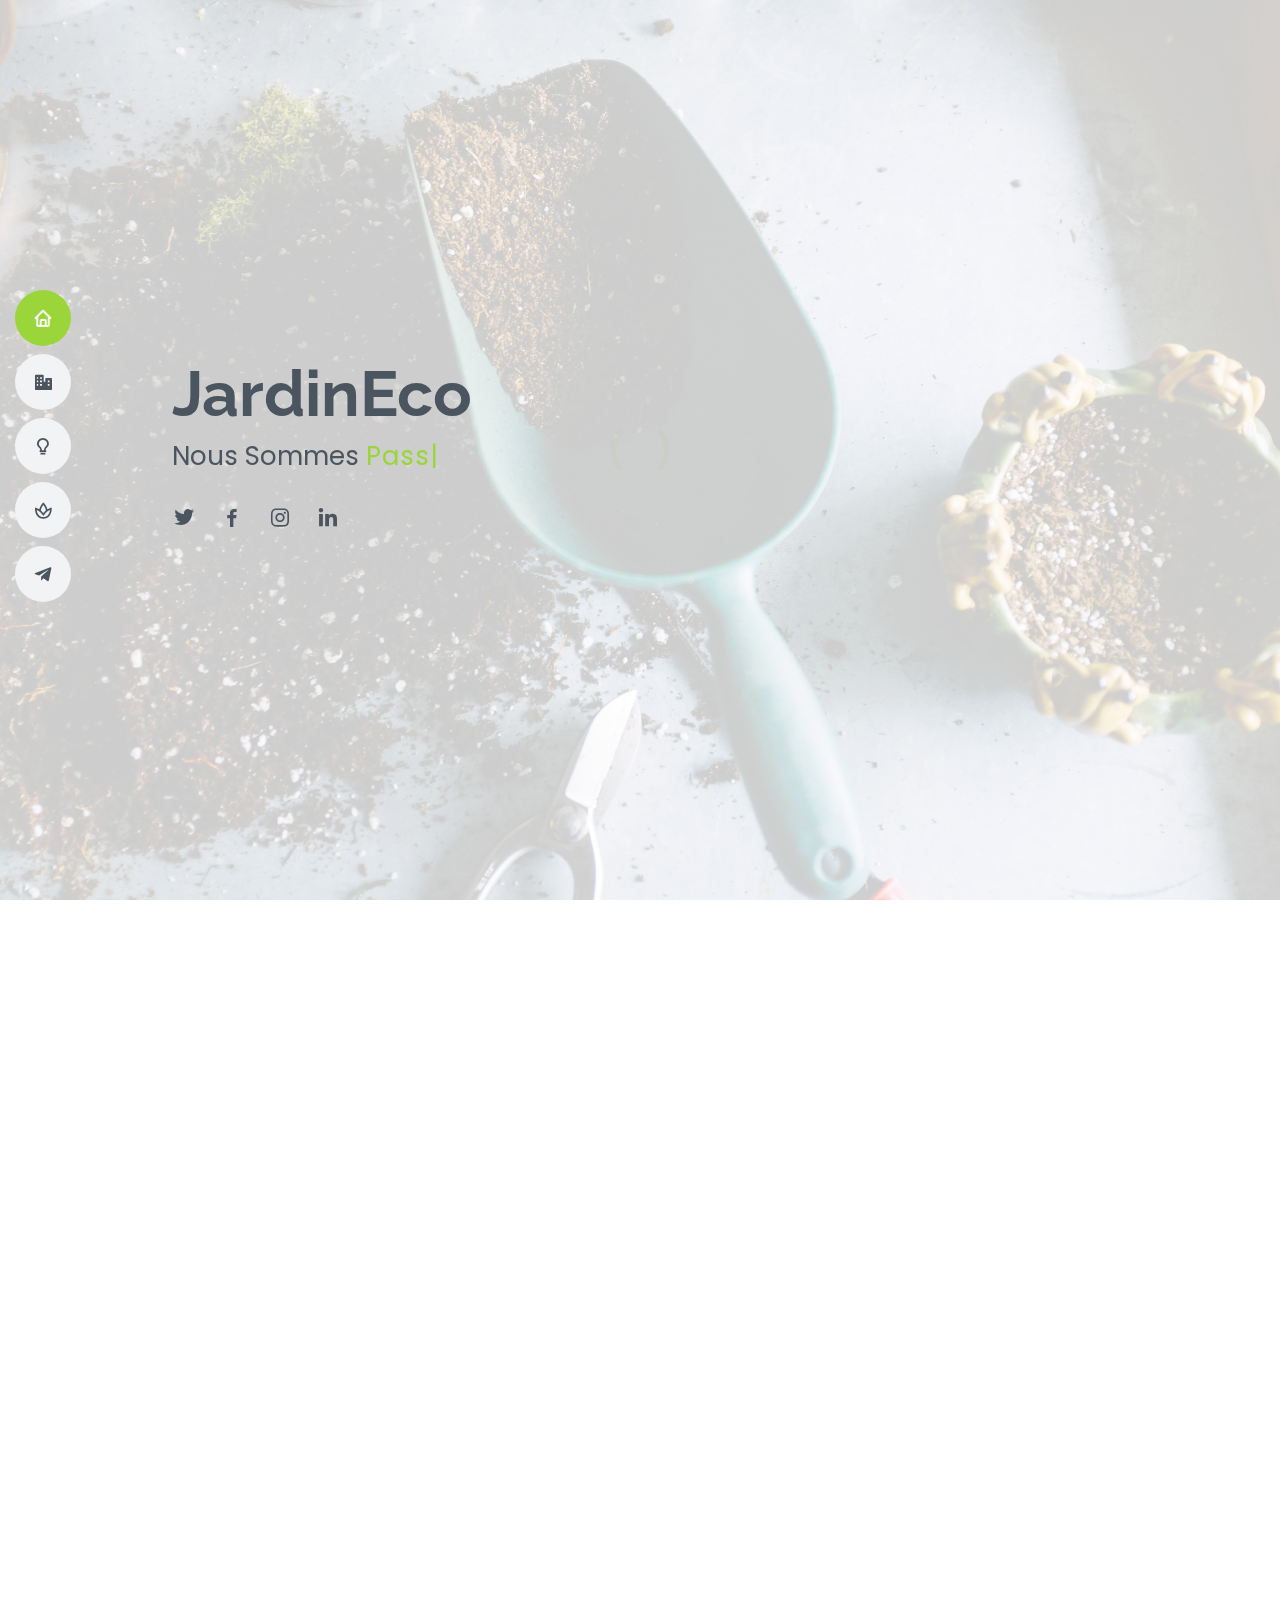
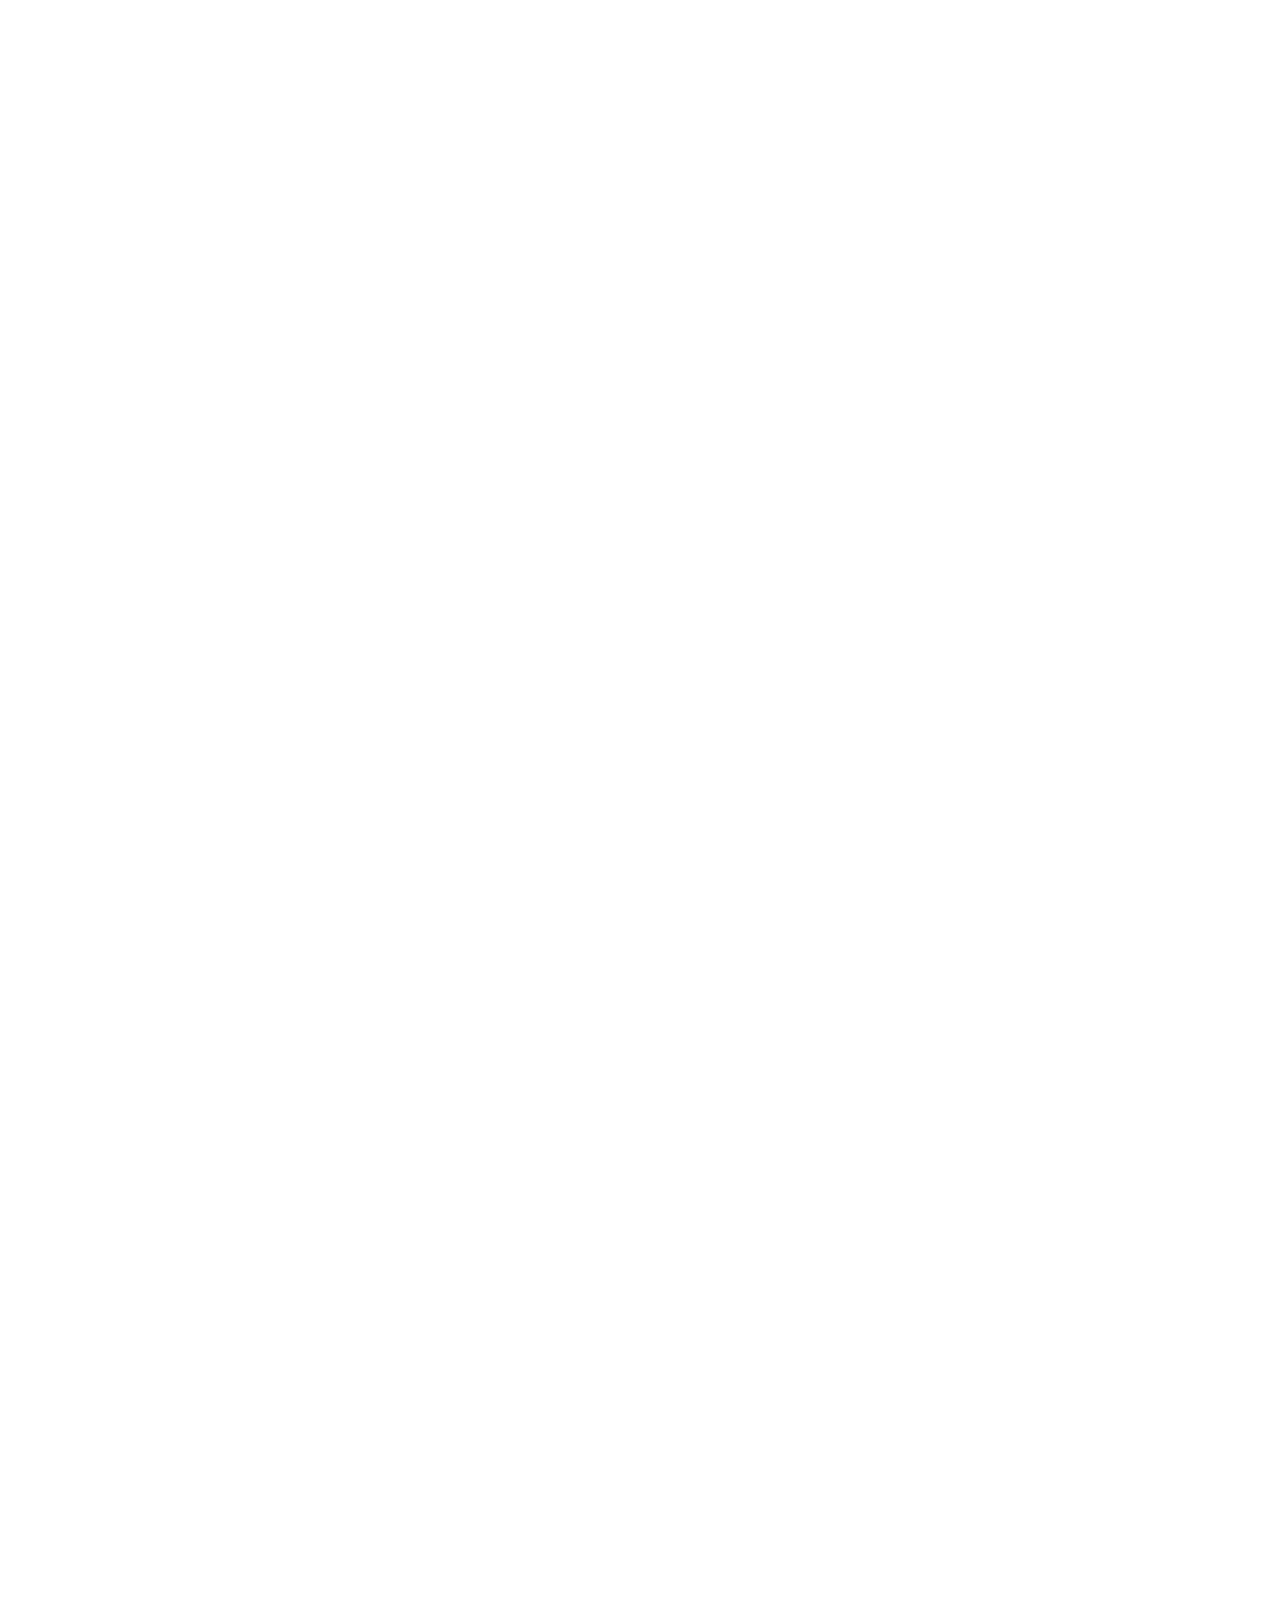
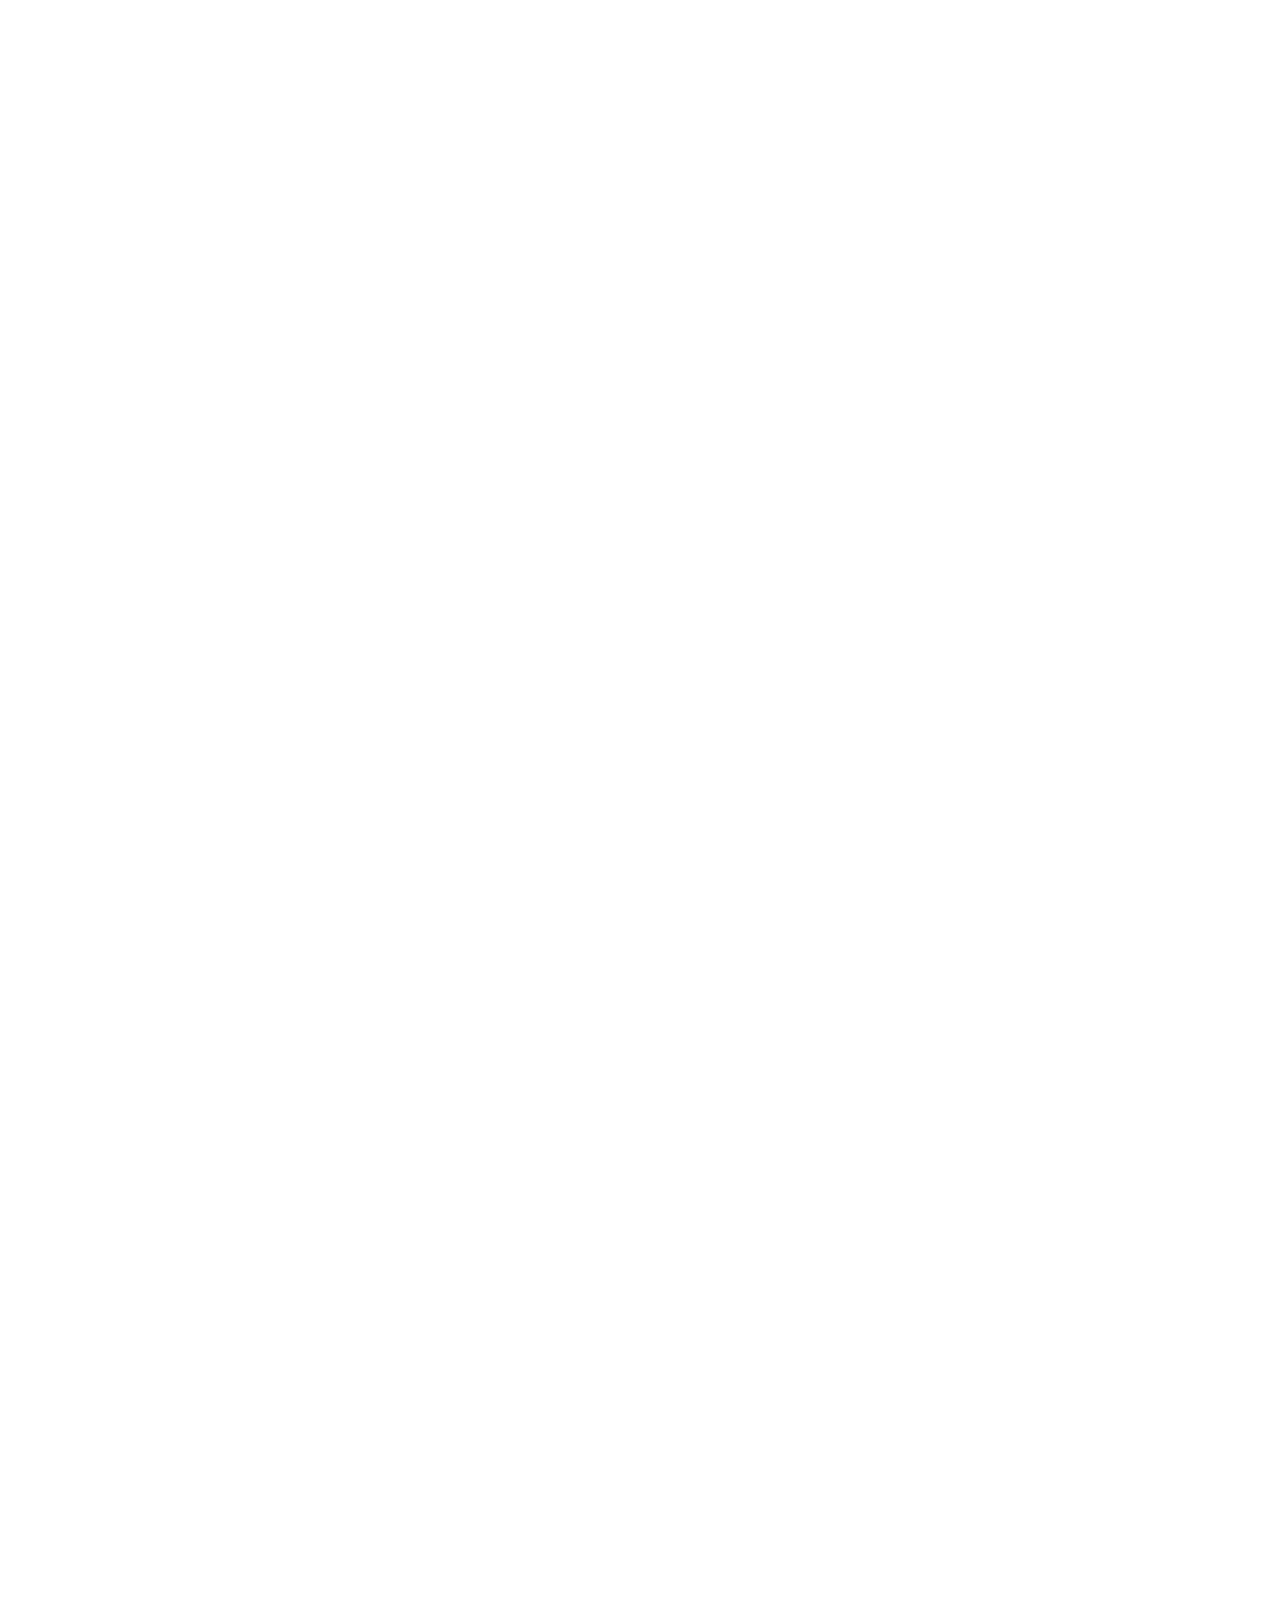
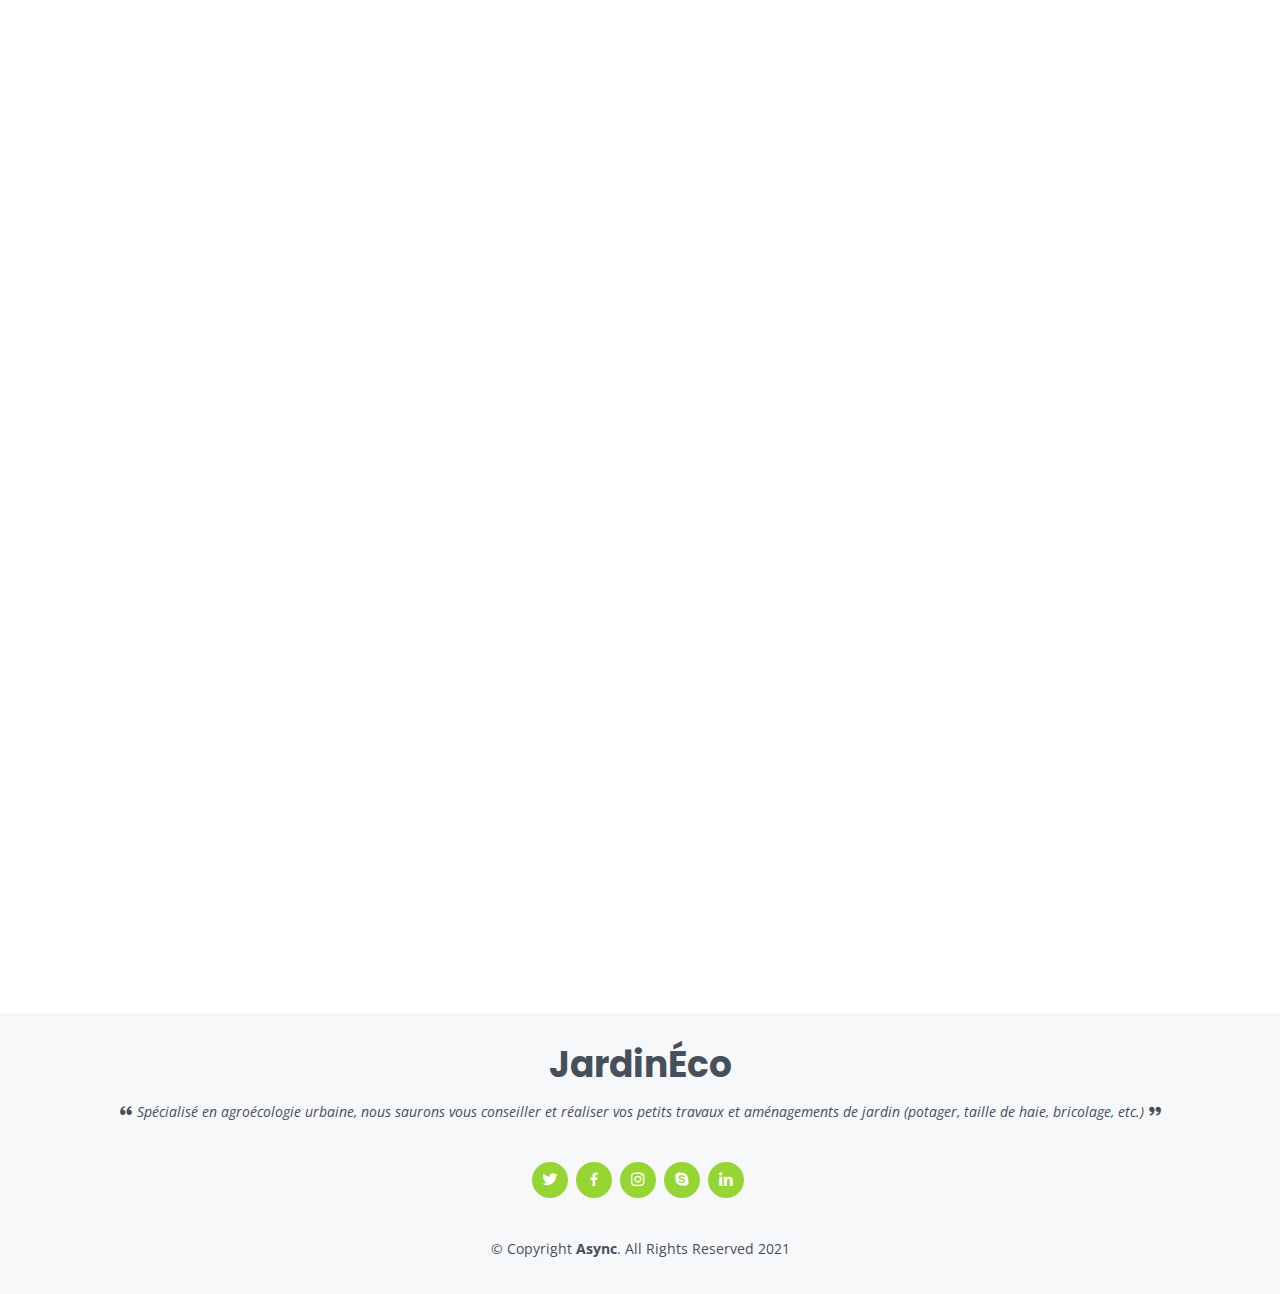
==== commit ccea1f30: "Update index.html" ====
--- a/index.html
+++ b/index.html
@@ -134,11 +134,9 @@
      <div class="section-title">
       <h2>Services</h2>
 
-      <p>Nous savons que la réalisation de votre jardin extérieur représente pour vous un investissement majeur.  Nos designers en aménagements paysagers évalueront vos besoins, afin de concevoir pour vous un environnement des plus harmonieux.</p>
-
-      <p>Vous aurez la possibilité de procéder vous-même à la réalisation de votre plan d’aménagement ou encore nous demander une soumission. Nous pouvons même réaliser des plans provenant d’autres architectes paysagers.</p>
-
-      <p>Nos équipes sont ainsi prêtes à répondre à vos diverses exigences en matière d’excavation, de pavé uni, de muret, de plantation…</p>
+      <p>Nous savons que la réalisation de travail de jardin, de la création d'un potager représente pour vous un investissement, c'est pourquoi nos devis sont gratuit.
+      Quelle surface donner au potager? Oú l'installer ? La terre de mon jardin convient elle? 
+      Expert en agroécologie urbaine nous saurons répondre à toutes vos question.</p>
      </div>
 
      <div class="row">
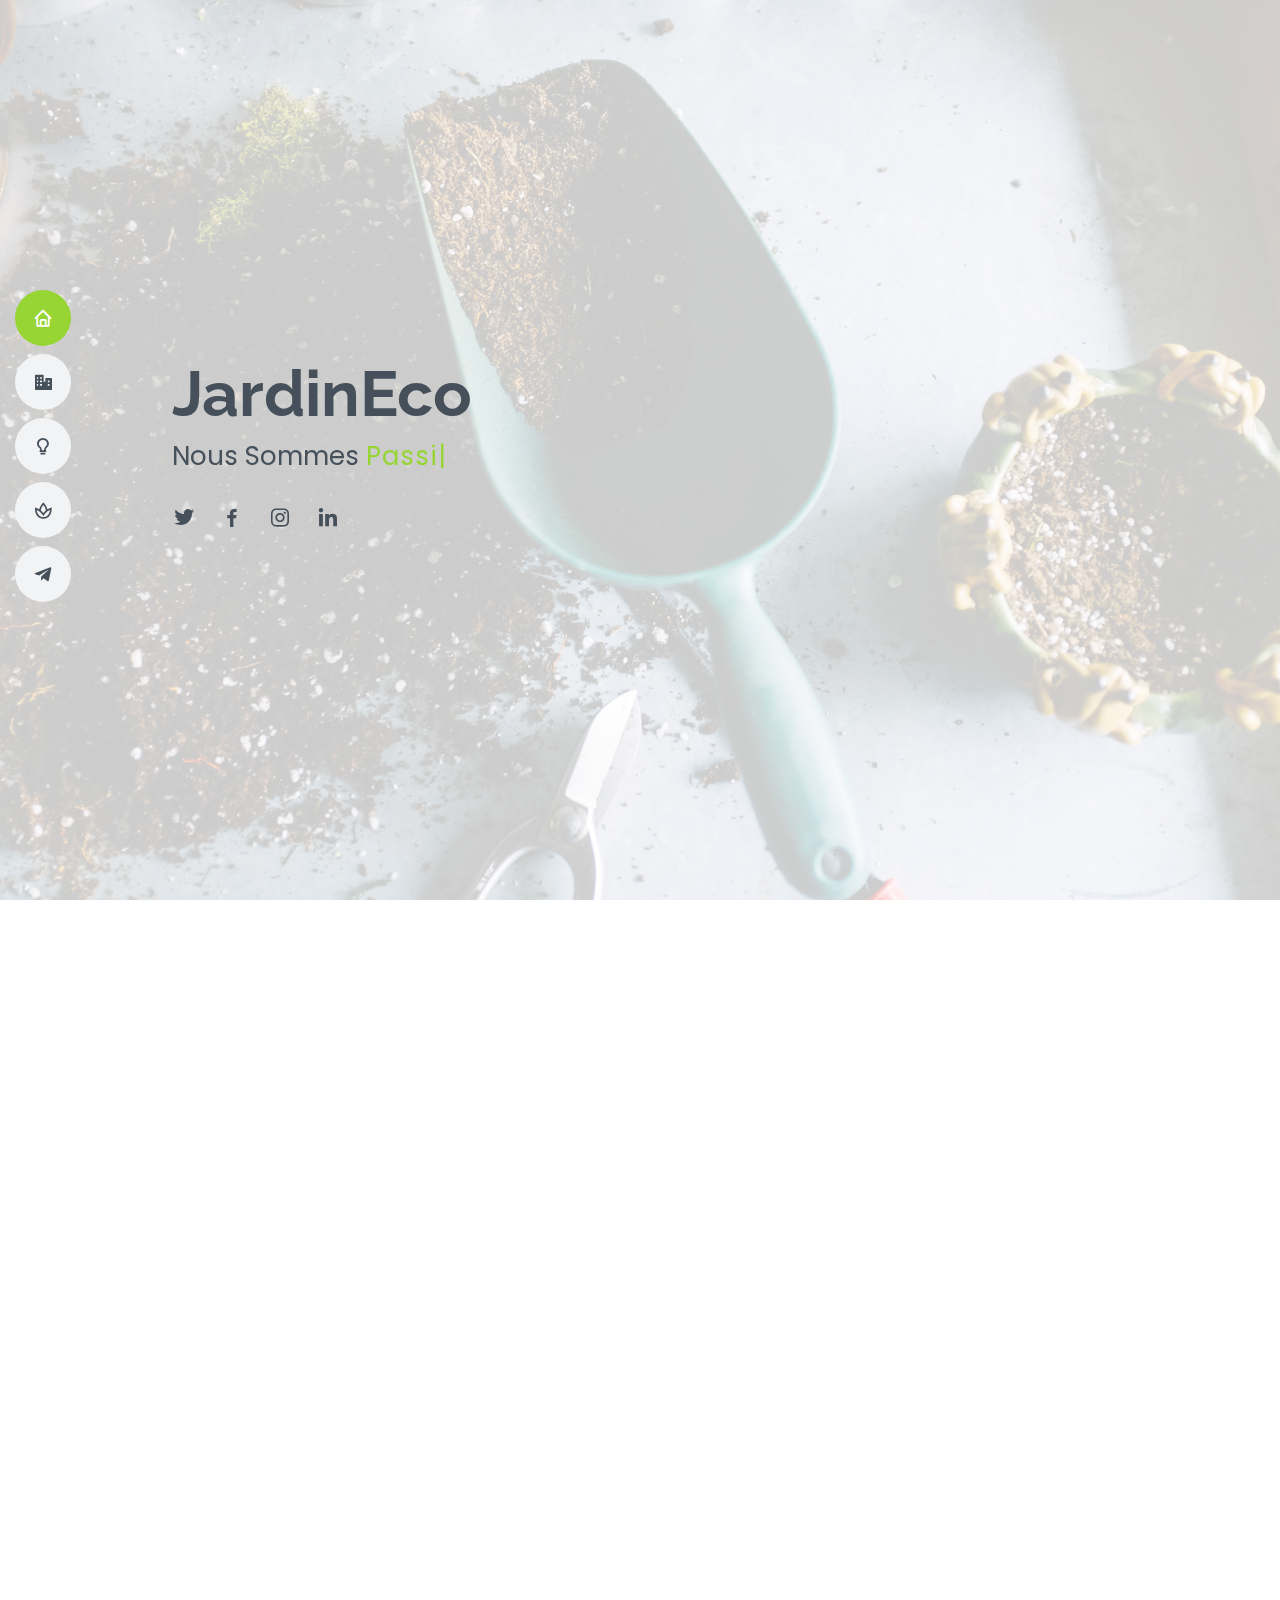
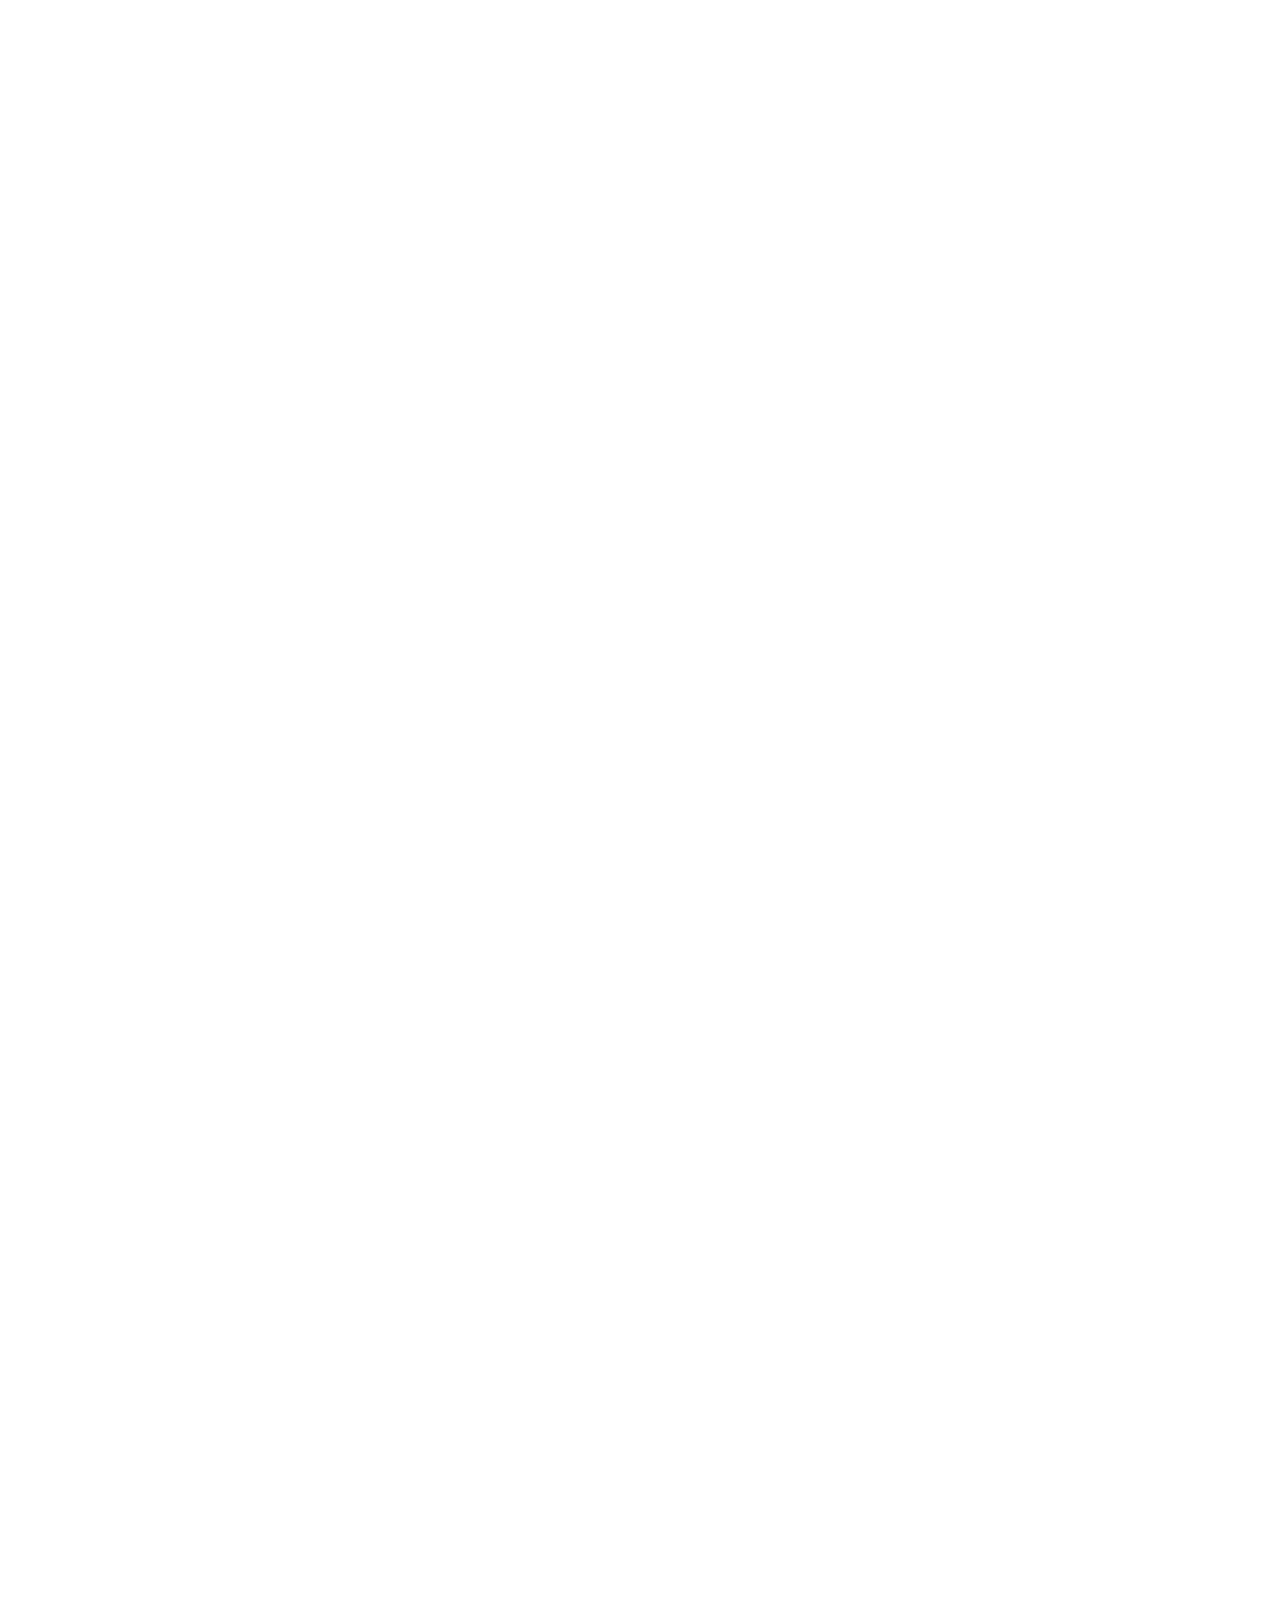
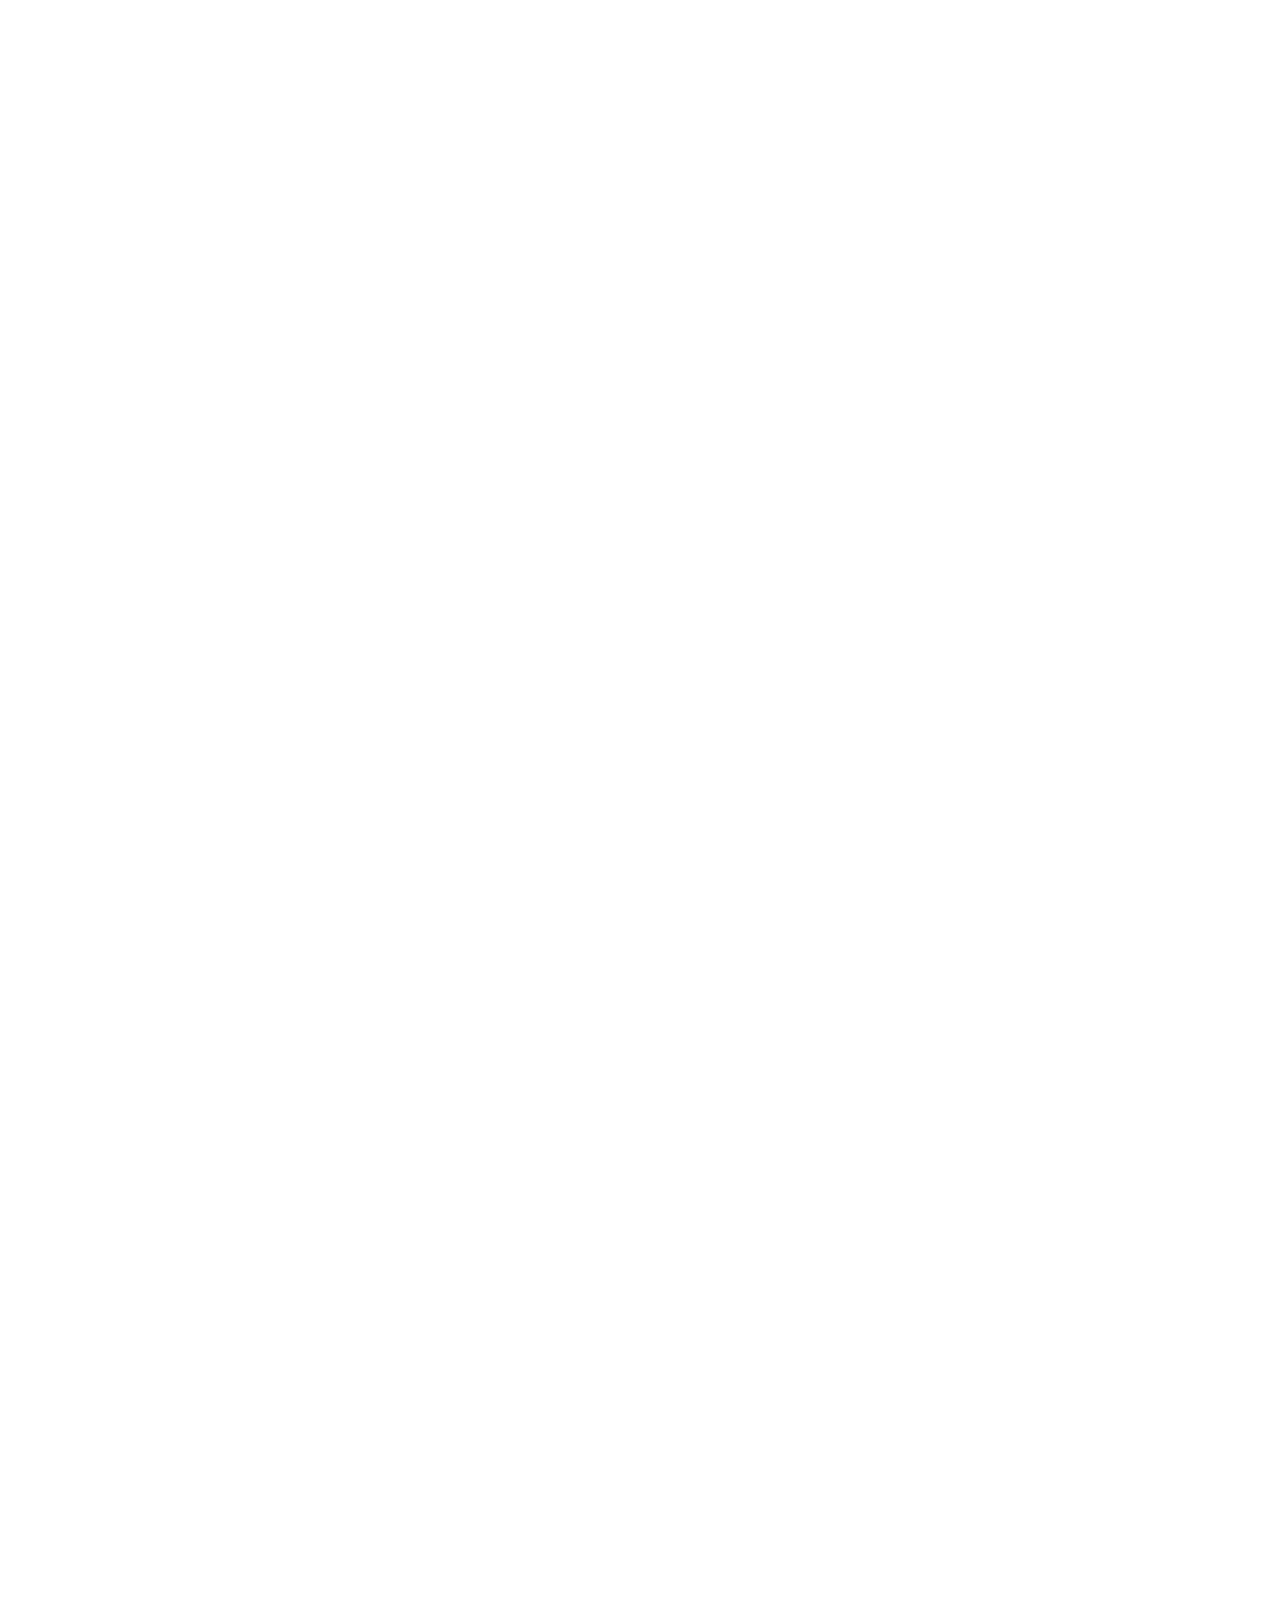
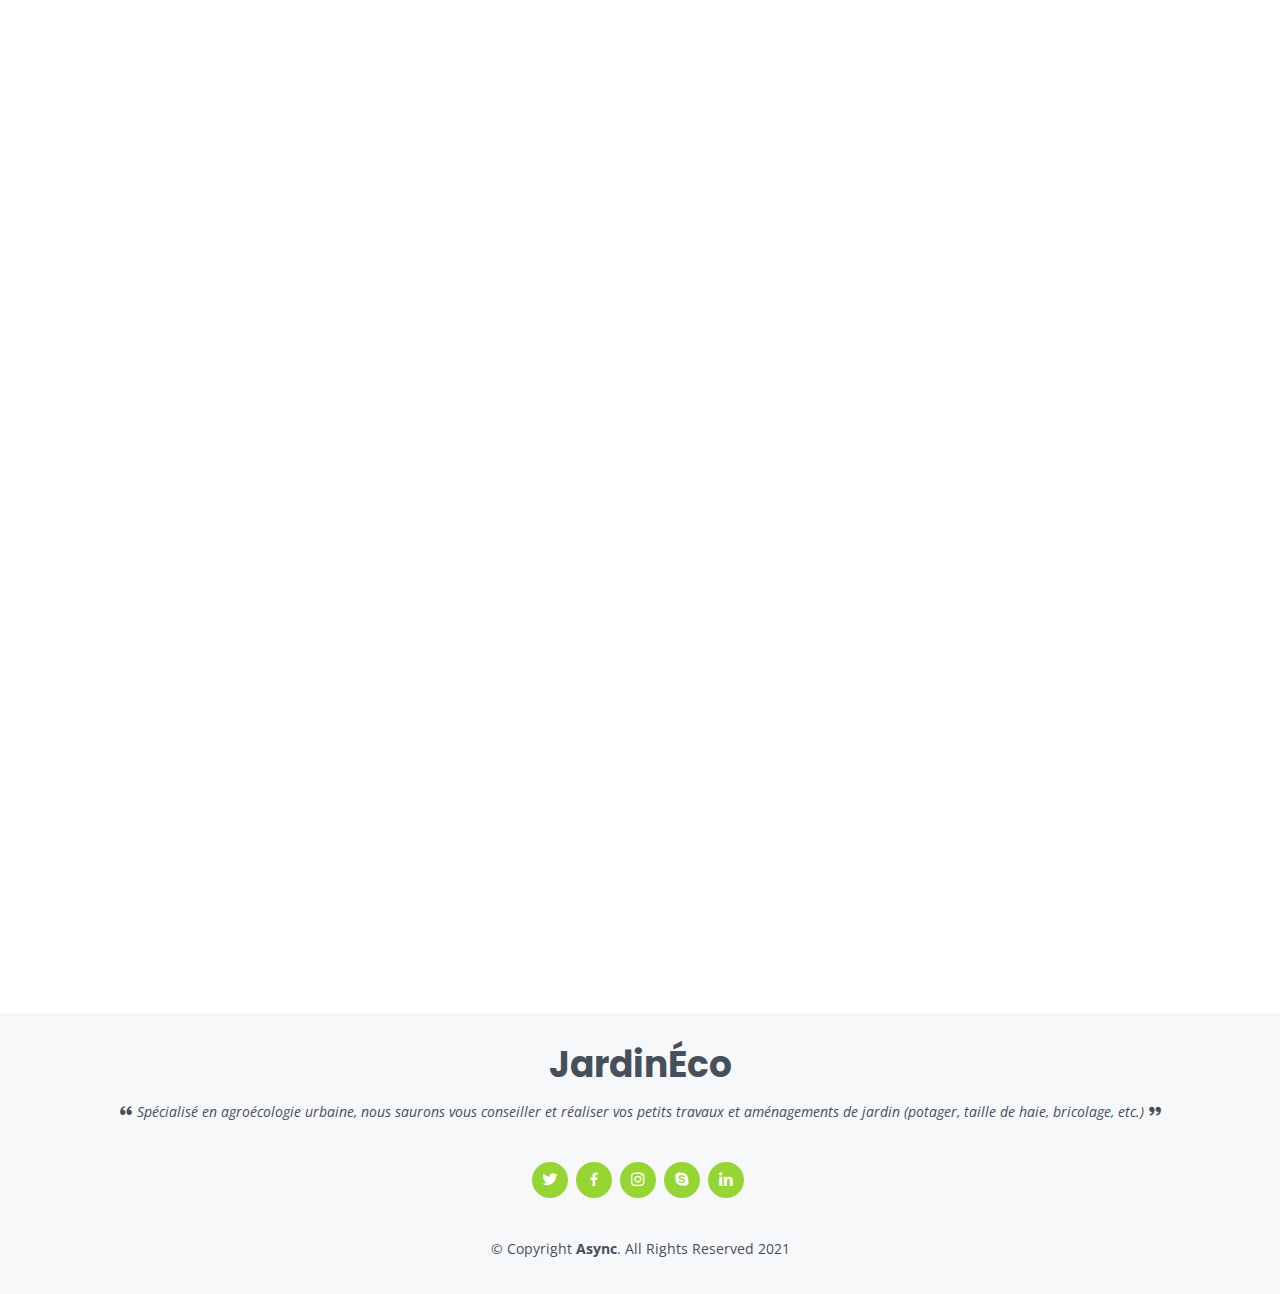
==== commit 0cfd9cf8: "Update index.html" ====
--- a/index.html
+++ b/index.html
@@ -135,7 +135,7 @@
       <h2>Services</h2>
 
       <p>Nous savons que la réalisation de travail de jardin, de la création d'un potager représente pour vous un investissement, c'est pourquoi nos devis sont gratuit.
-      Quelle surface donner au potager? Oú l'installer ? La terre de mon jardin convient elle? 
+      Quelle surface donner au potager ? Oú l'installer ? La terre de mon jardin convient elle ? 
       Expert en agroécologie urbaine nous saurons répondre à toutes vos question.</p>
      </div>
 
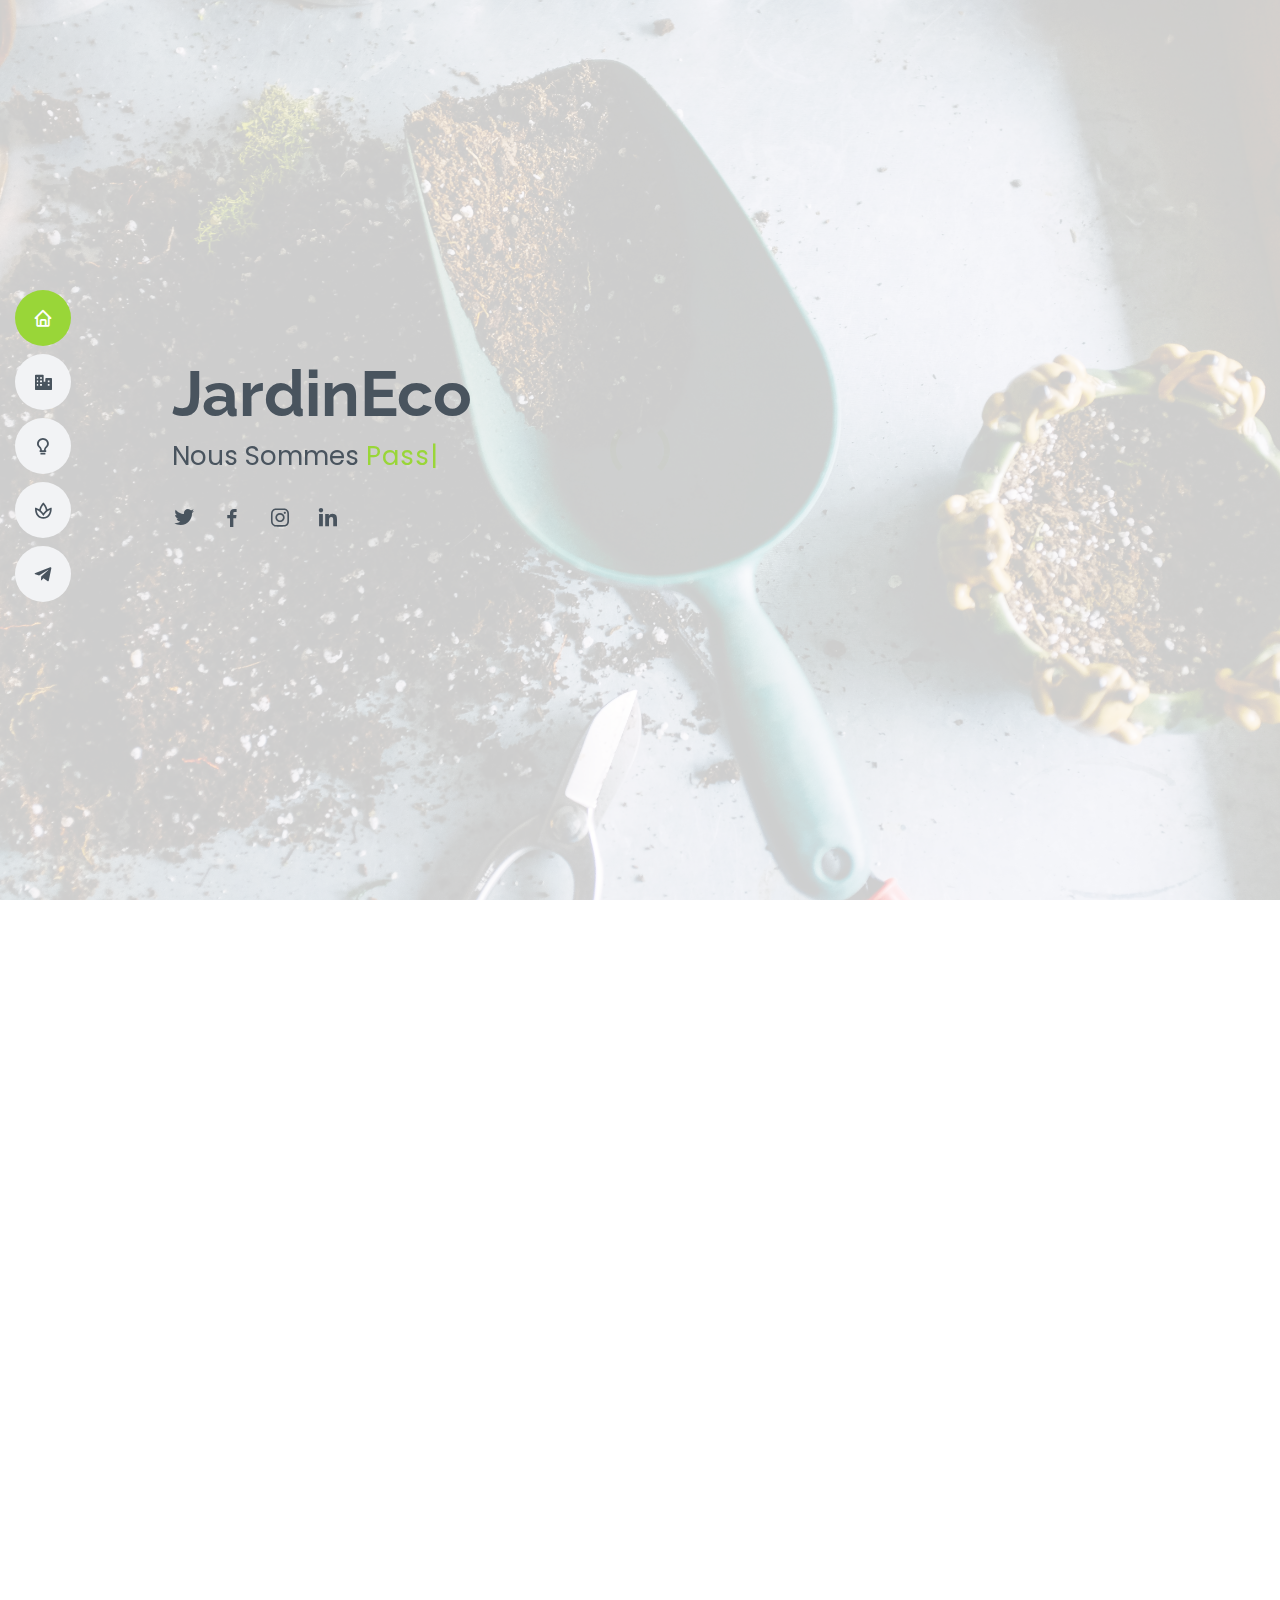
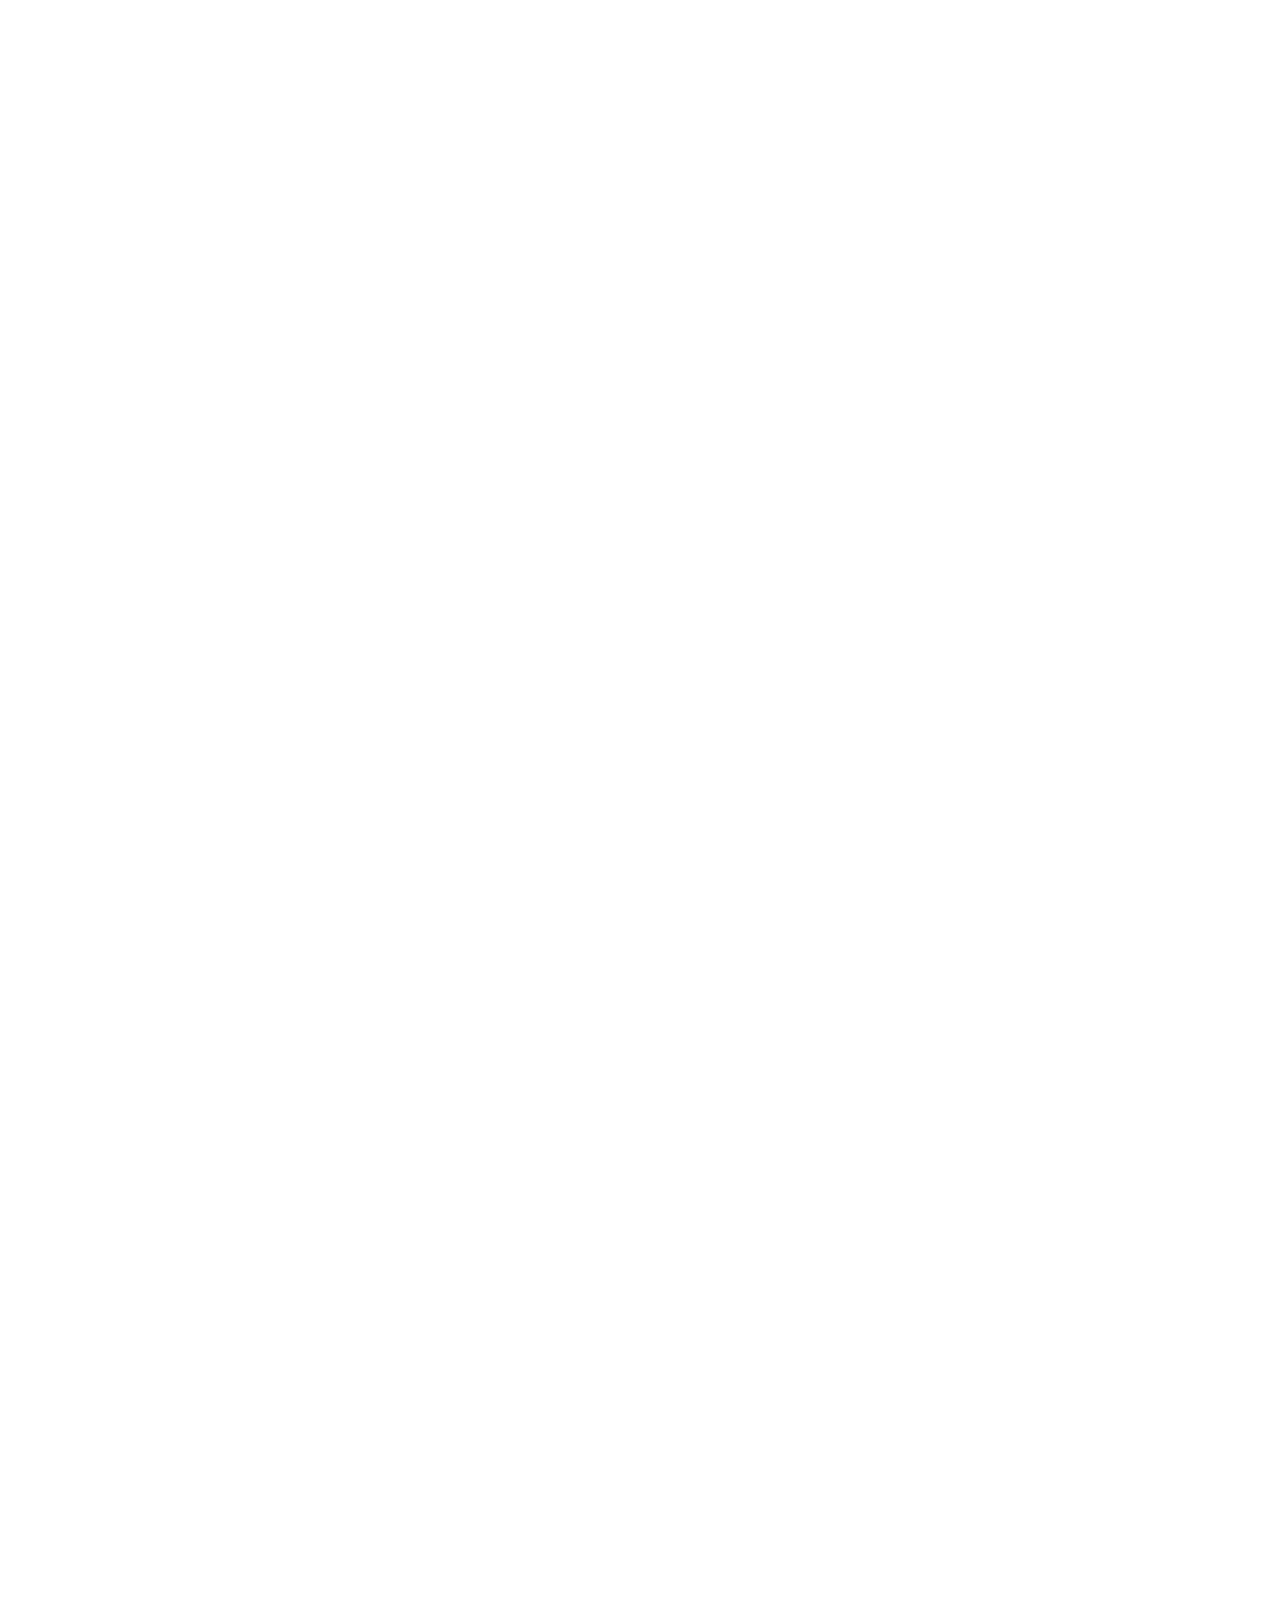
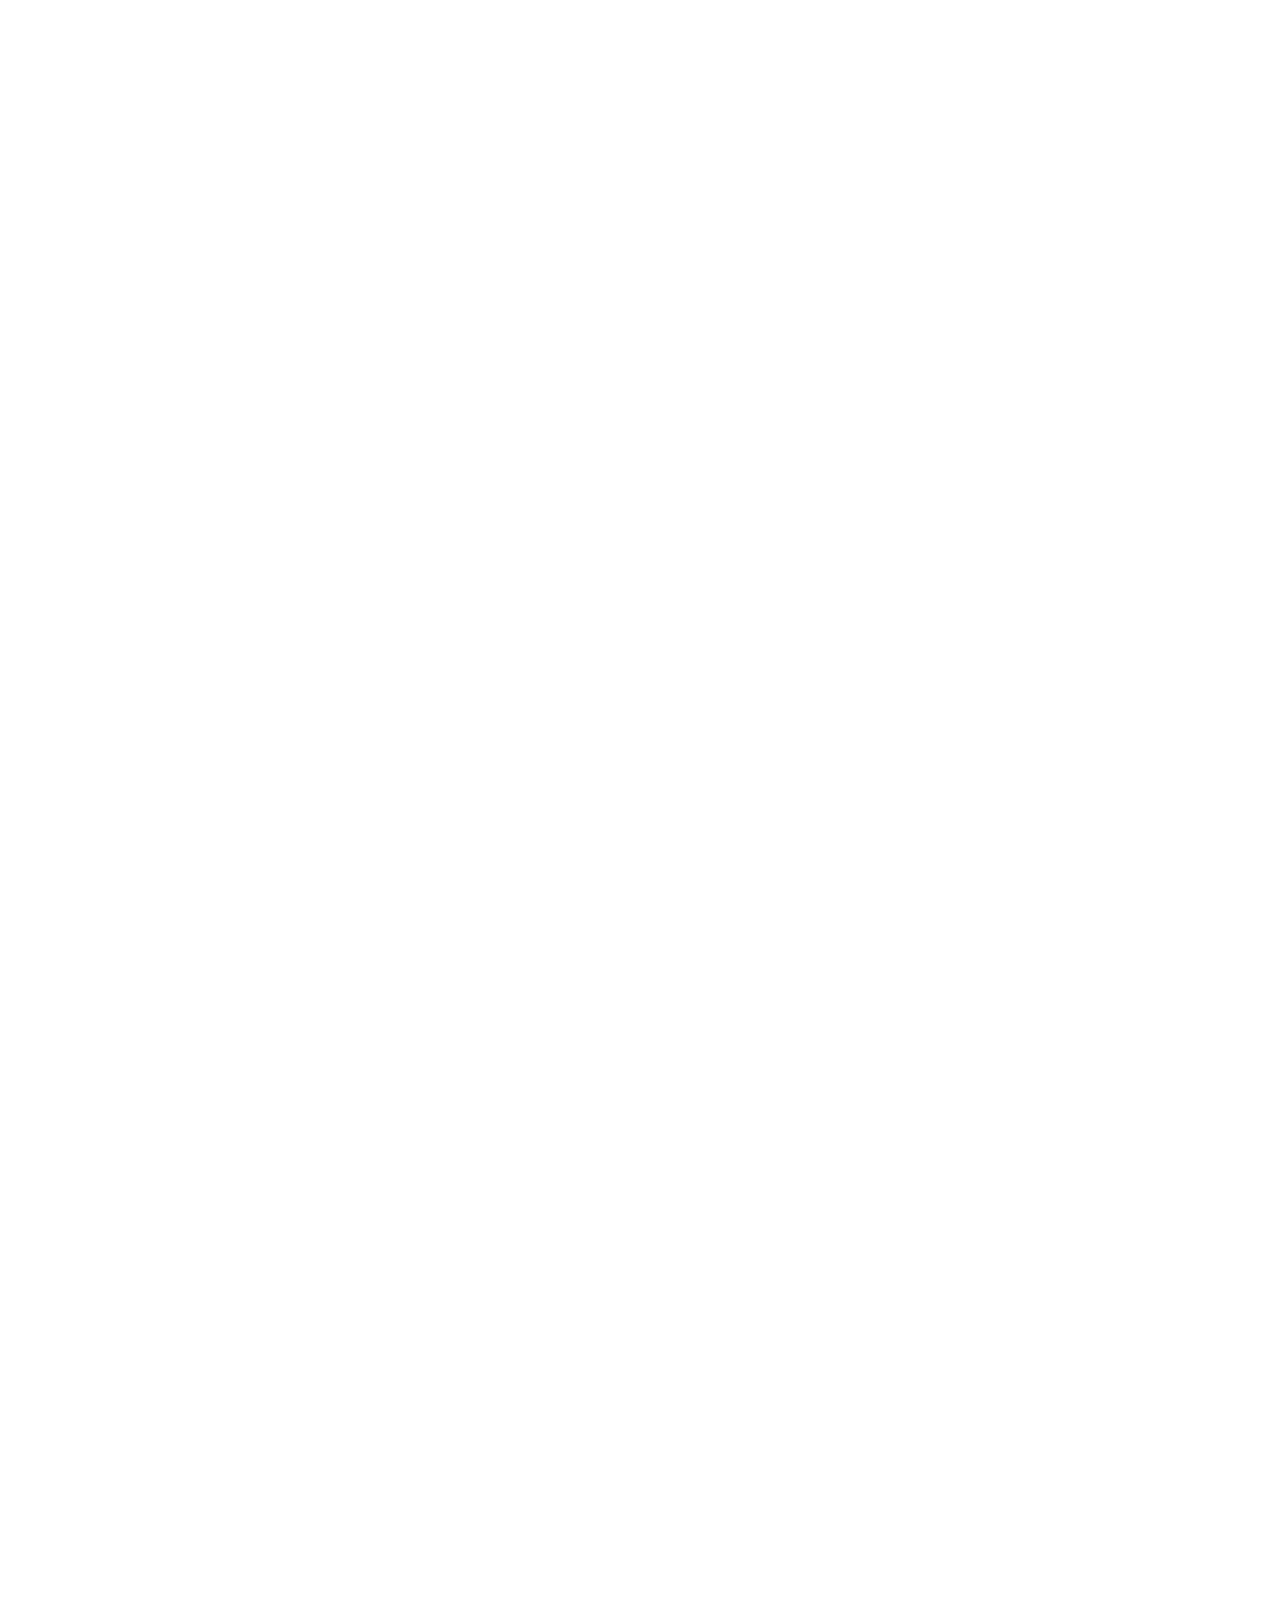
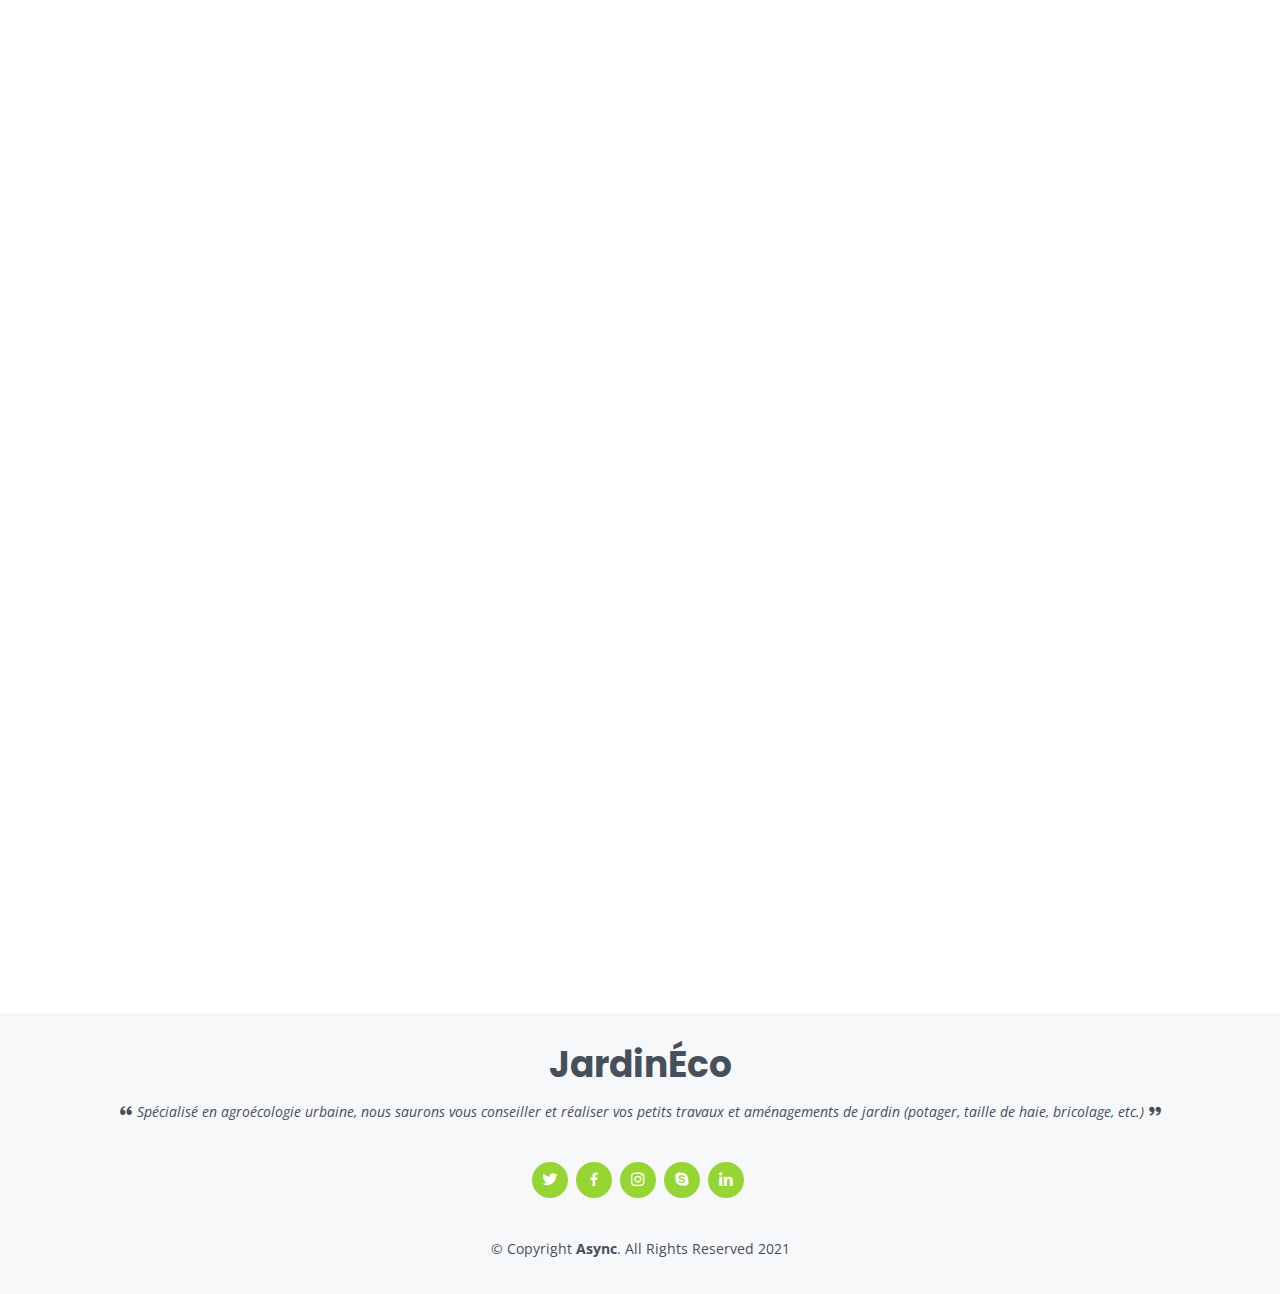
==== commit 56f6f0fb: "Update index.html" ====
--- a/index.html
+++ b/index.html
@@ -136,7 +136,7 @@
 
       <p>Nous savons que la réalisation de travail de jardin, de la création d'un potager représente pour vous un investissement, c'est pourquoi nos devis sont gratuit.
       Quelle surface donner au potager ? Oú l'installer ? La terre de mon jardin convient elle ? 
-      Expert en agroécologie urbaine nous saurons répondre à toutes vos question.</p>
+      Expert en agroécologie urbaine nous saurons répondre à toutes vos questions.</p>
      </div>
 
      <div class="row">
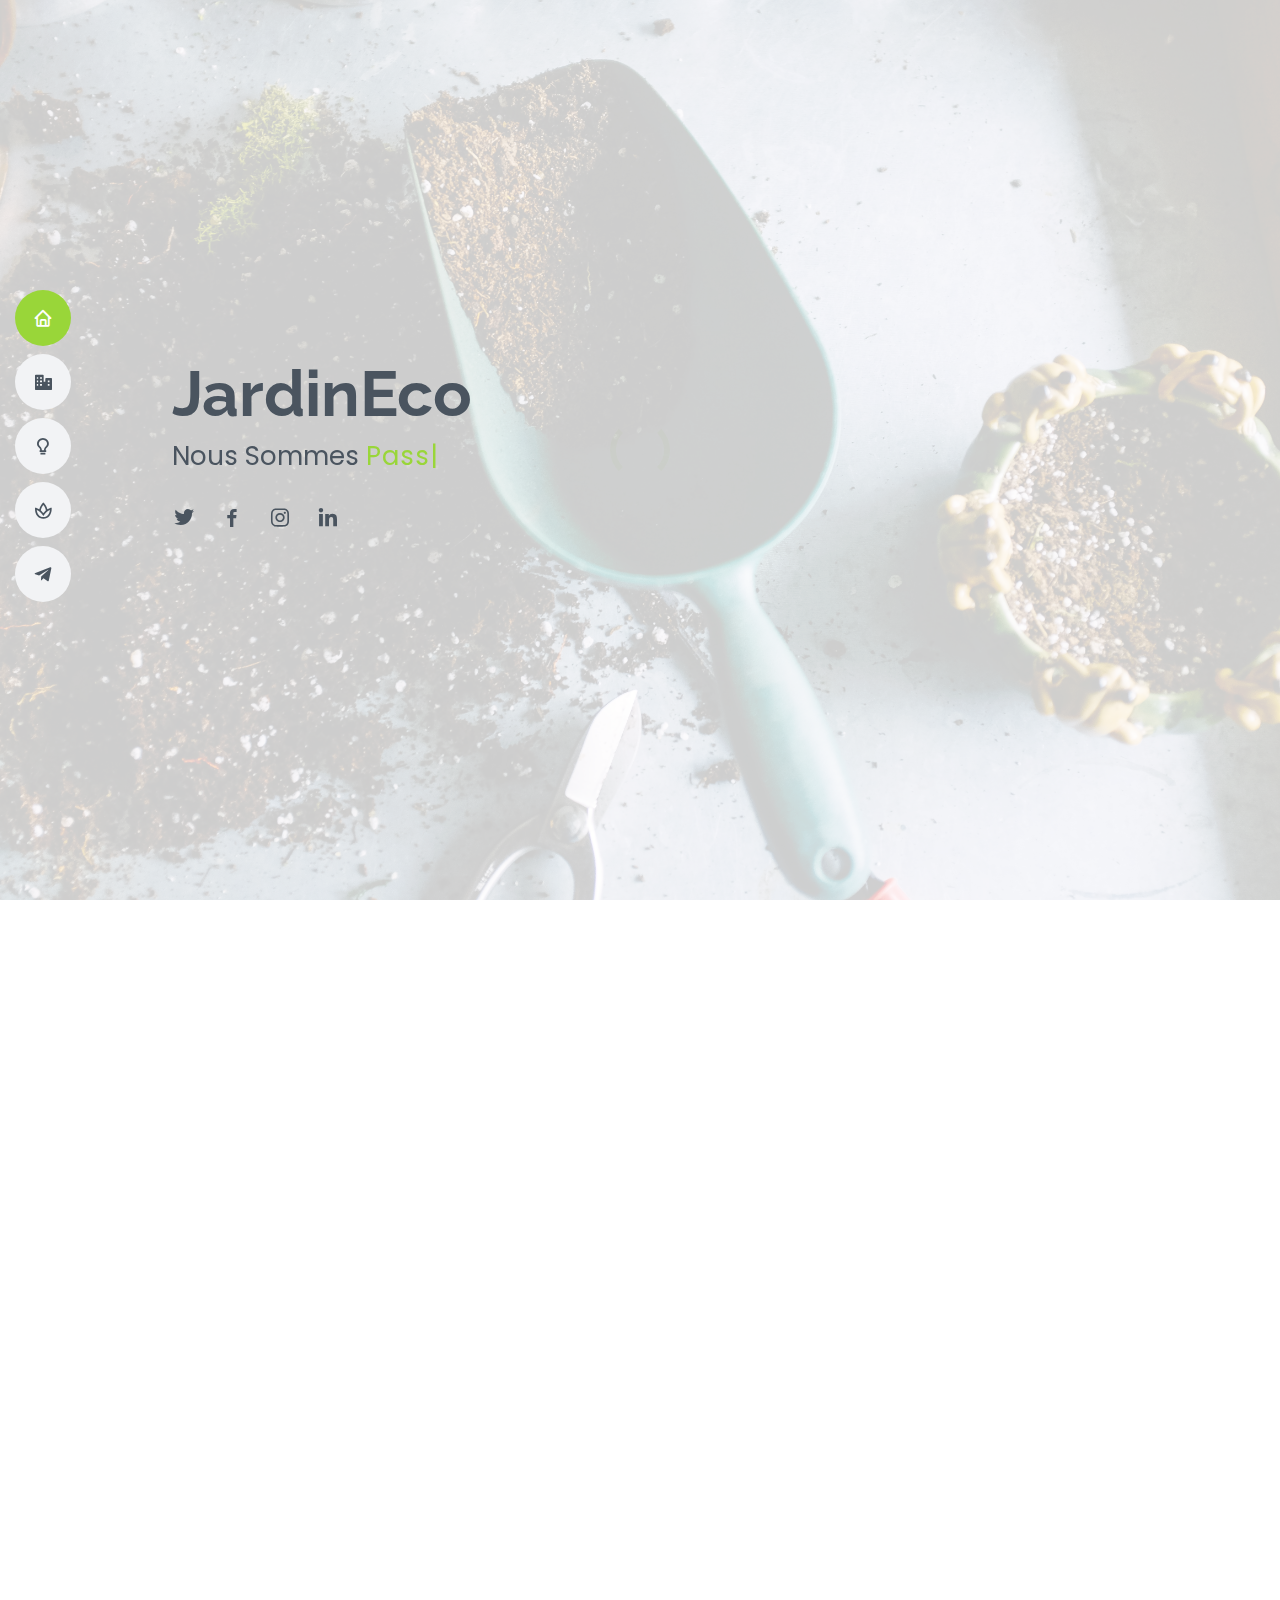
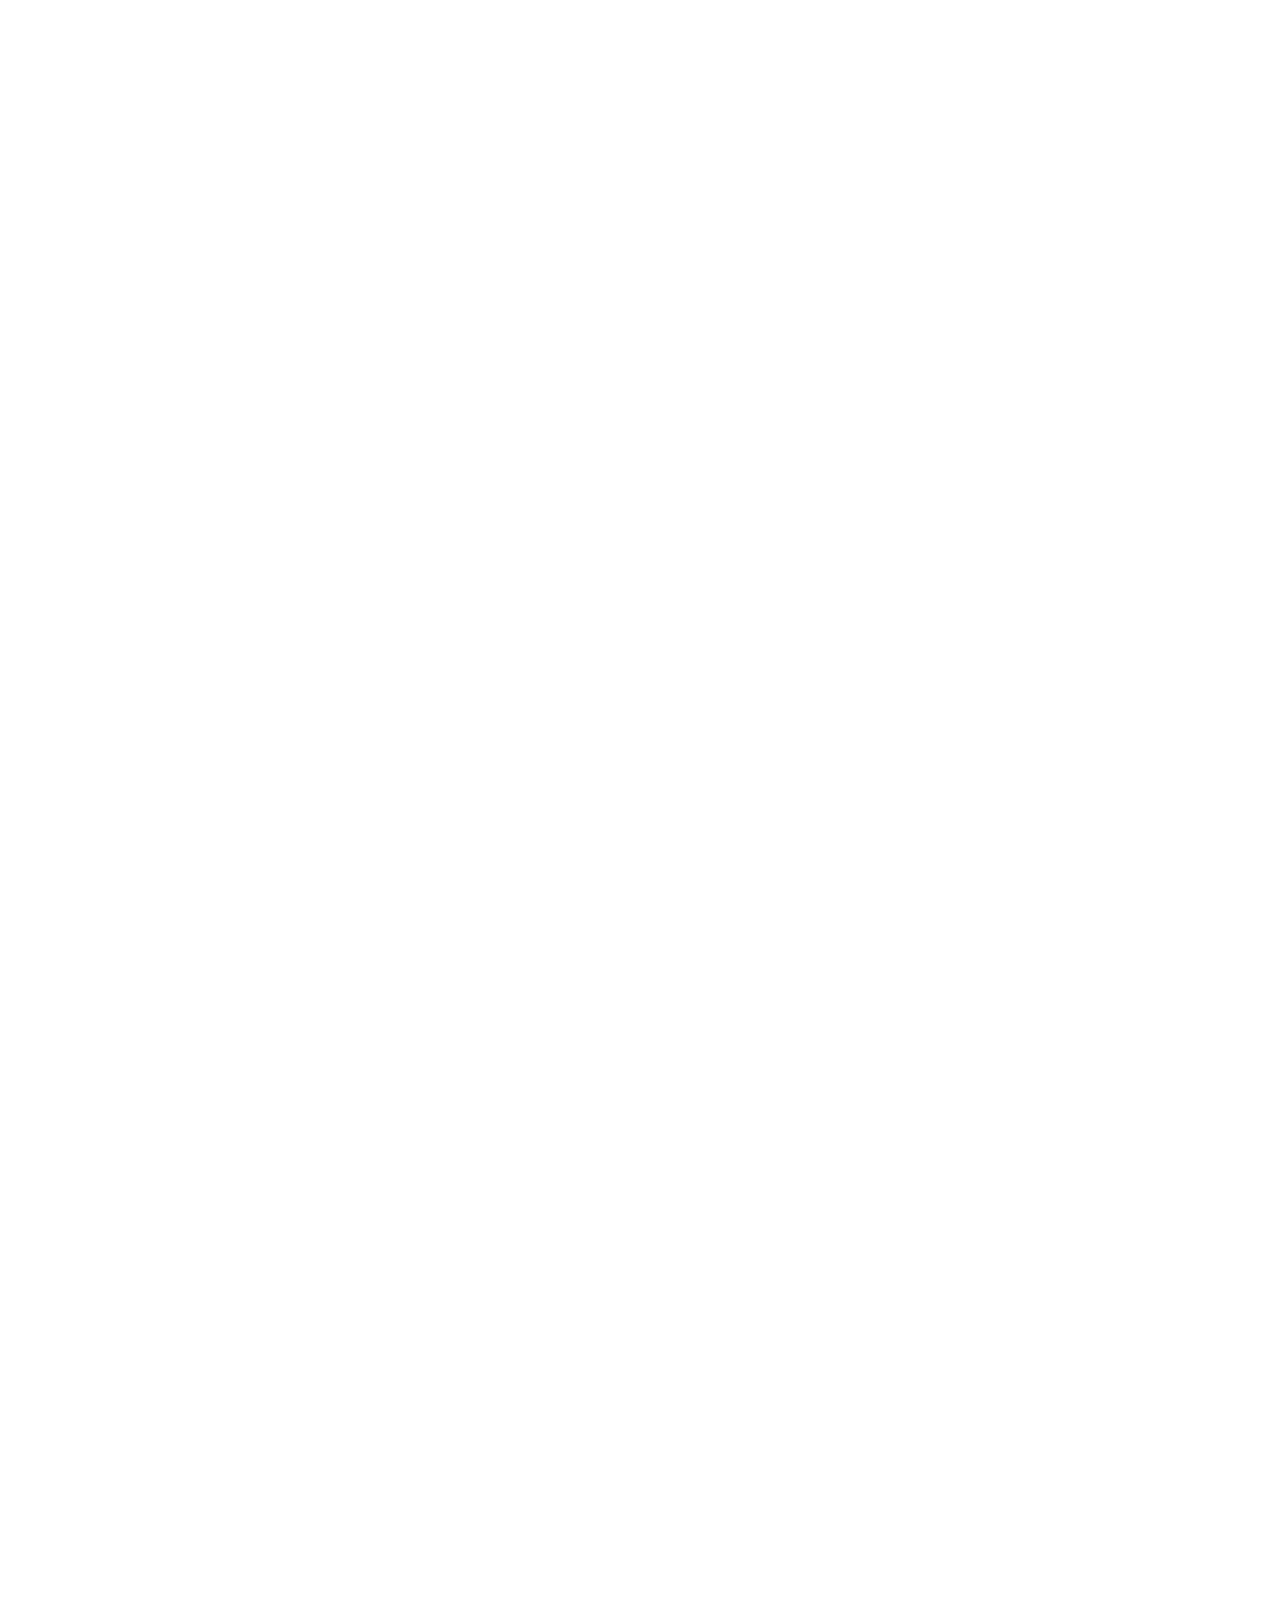
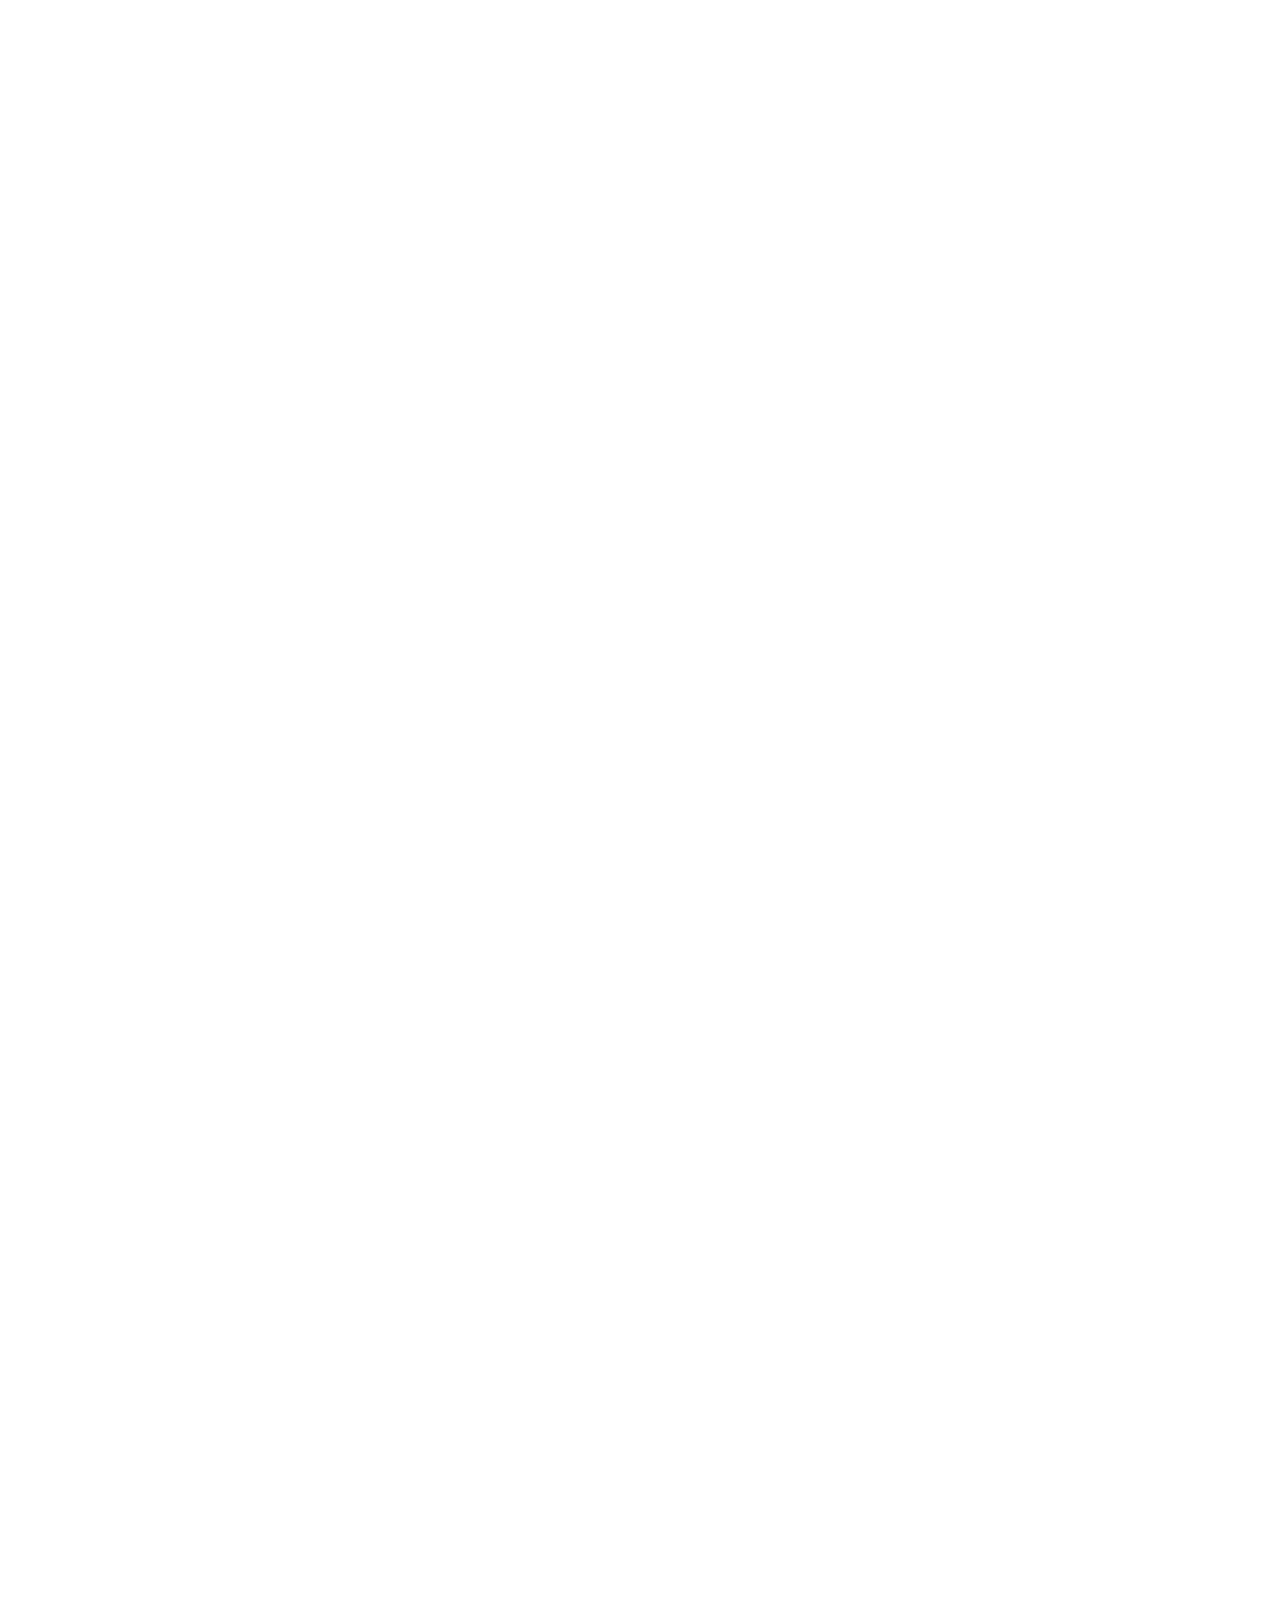
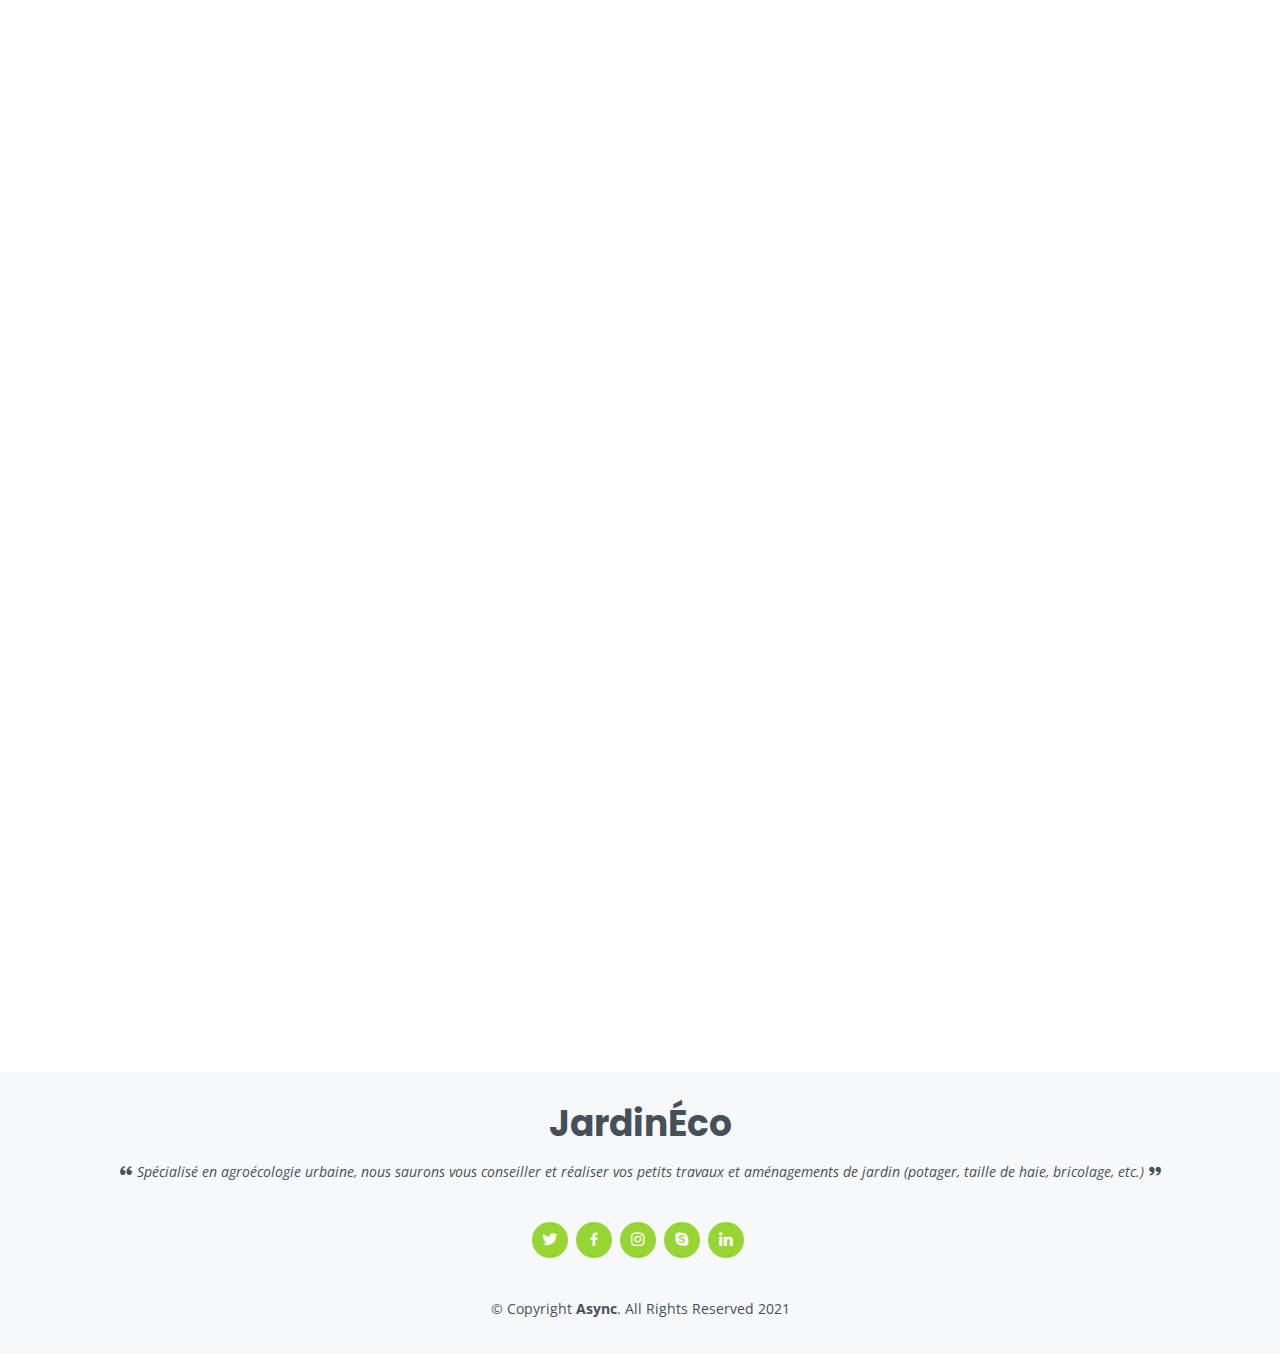
==== commit b0431d8d: "Changes Portfolio" ====
--- a/index.html
+++ b/index.html
@@ -315,6 +315,9 @@
 
      <div class="row portfolio-container" data-aos="fade-up" data-aos-delay="200">
 
+
+   <!-- ======= Portfolio Images Section ======= -->
+
       <div class="col-lg-4 col-md-6 portfolio-item filter-Jardin">
        <div class="portfolio-wrap">
         <img src="assets/img/portfolio/portfolio-1.jpg" class="img-fluid" alt="">
@@ -329,13 +332,90 @@
        </div>
       </div>
 
+      <div class="col-lg-4 col-md-6 portfolio-item filter-jardin">
+       <div class="portfolio-wrap">
+        <img src="assets/img/portfolio/portfolio-2.jpg" class="img-fluid" alt="">
+        <div class="portfolio-info">
+         <h4>Jardin 2</h4>
+         <p>Jardin</p>
+         <div class="portfolio-links">
+          <a href="assets/img/portfolio/portfolio-2.jpg" data-gall="portfolioGallery" class="venobox" title="Jardin 2"><i class="bx bx-plus"></i></a>
+          <a href="portfolio-details.html" data-gall="portfolioDetailsGallery" data-vbtype="iframe" class="venobox" title="Portfolio Details"><i class="bx bx-link"></i></a>
+         </div>
+        </div>
+       </div>
+      </div>
+
+
+
+      <div class="col-lg-4 col-md-6 portfolio-item filter-jardin">
+       <div class="portfolio-wrap">
+        <img src="assets/img/portfolio/portfolio-3.jpg" class="img-fluid" alt="">
+        <div class="portfolio-info">
+         <h4>Jardin 3</h4>
+         <p>Jardin</p>
+         <div class="portfolio-links">
+          <a href="assets/img/portfolio/portfolio-3.jpg" data-gall="portfolioGallery" class="venobox" title="Jardin 3"><i class="bx bx-plus"></i></a>
+          <a href="portfolio-details.html" data-gall="portfolioDetailsGallery" data-vbtype="iframe" class="venobox" title="Portfolio Details"><i class="bx bx-link"></i></a>
+         </div>
+        </div>
+       </div>
+      </div>
+
+      <div class="col-lg-4 col-md-6 portfolio-item filter-Jardin">
+       <div class="portfolio-wrap">
+        <img src="assets/img/portfolio/portfolio-4.jpg" class="img-fluid" alt="">
+        <div class="portfolio-info">
+         <h4>Jardin 1</h4>
+         <p>Jardin</p>
+         <div class="portfolio-links">
+          <a href="assets/img/portfolio/portfolio-4.jpg" data-gall="portfolioGallery" class="venobox" title="Jardin 1"><i class="bx bx-plus"></i></a>
+          <a href="portfolio-details.html" data-gall="portfolioDetailsGallery" data-vbtype="iframe" class="venobox" title="Portfolio Details"><i class="bx bx-link"></i></a>
+         </div>
+        </div>
+       </div>
+      </div>
+
+
+   <!-- ======= Potager Images Section ======= -->
+
+
+    <div class="col-lg-4 col-md-6 portfolio-item filter-outil">
+       <div class="portfolio-wrap">
+        <img src="assets/img/portfolio/potager-1.jpg" class="img-fluid" alt="">
+        <div class="portfolio-info">
+         <h4>Potager 2</h4>
+         <p>Potager</p>
+         <div class="portfolio-links">
+          <a href="assets/img/portfolio/potager-1.jpg" data-gall="portfolioGallery" class="venobox" title="Potager 2"><i class="bx bx-plus"></i></a>
+          <a href="portfolio-details.html" data-gall="portfolioDetailsGallery" data-vbtype="iframe" class="venobox" title="Portfolio Details"><i class="bx bx-link"></i></a>
+         </div>
+        </div>
+       </div>
+      </div>
+
+
       <div class="col-lg-4 col-md-6 portfolio-item filter-outil">
        <div class="portfolio-wrap">
-        <img src="assets/img/portfolio/potager-3.jpg" class="img-fluid" alt="">
+        <img src="assets/img/portfolio/potager-2.jpg" class="img-fluid" alt="">
         <div class="portfolio-info">
          <h4>Potager 3</h4>
          <p>Potager</p>
          <div class="portfolio-links">
+          <a href="assets/img/portfolio/potager-2.jpg" data-gall="portfolioGallery" class="venobox" title="Potager 3"><i class="bx bx-plus"></i></a>
+          <a href="portfolio-details.html" data-gall="portfolioDetailsGallery" data-vbtype="iframe" class="venobox" title="Portfolio Details"><i class="bx bx-link"></i></a>
+         </div>
+        </div>
+       </div>
+      </div>
+
+      <div class="col-lg-4 col-md-6 portfolio-item filter-outil">
+       <div class="portfolio-wrap">
+        <img src="assets/img/portfolio/potager-3.jpg" class="img-fluid" alt="">
+        <div class="portfolio-info">
+         <h4>Potager 3</h4>
+         <p>Potager</p>
+         <div class="portfolio-links">
           <a href="assets/img/portfolio/potager-3.jpg" data-gall="portfolioGallery" class="venobox" title="Potager 3"><i class="bx bx-plus"></i></a>
           <a href="portfolio-details.html" data-gall="portfolioDetailsGallery" data-vbtype="iframe" class="venobox" title="Portfolio Details"><i class="bx bx-link"></i></a>
          </div>
@@ -343,19 +423,21 @@
        </div>
       </div>
 
-      <div class="col-lg-4 col-md-6 portfolio-item filter-jardin">
-       <div class="portfolio-wrap">
-        <img src="assets/img/portfolio/portfolio-2.jpg" class="img-fluid" alt="">
-        <div class="portfolio-info">
-         <h4>Jardin 2</h4>
-         <p>Jardin</p>
-         <div class="portfolio-links">
-          <a href="assets/img/portfolio/portfolio-2.jpg" data-gall="portfolioGallery" class="venobox" title="Jardin 2"><i class="bx bx-plus"></i></a>
-          <a href="portfolio-details.html" data-gall="portfolioDetailsGallery" data-vbtype="iframe" class="venobox" title="Portfolio Details"><i class="bx bx-link"></i></a>
-         </div>
-        </div>
-       </div>
-      </div>
+      <div class="col-lg-4 col-md-6 portfolio-item filter-outil">
+       <div class="portfolio-wrap">
+        <img src="assets/img/portfolio/potager-4.jpg" class="img-fluid" alt="">
+        <div class="portfolio-info">
+         <h4>Potager 4</h4>
+         <p>Potager</p>
+         <div class="portfolio-links">
+          <a href="assets/img/portfolio/potager-4.jpg" data-gall="portfolioGallery" class="venobox" title="Potager 3"><i class="bx bx-plus"></i></a>
+          <a href="portfolio-details.html" data-gall="portfolioDetailsGallery" data-vbtype="iframe" class="venobox" title="Portfolio Details"><i class="bx bx-link"></i></a>
+         </div>
+        </div>
+       </div>
+      </div>
+
+   <!-- ======= Outils Images Section ======= -->
 
       <div class="col-lg-4 col-md-6 portfolio-item filter-potager">
        <div class="portfolio-wrap">
@@ -371,34 +453,6 @@
        </div>
       </div>
 
-      <div class="col-lg-4 col-md-6 portfolio-item filter-outil">
-       <div class="portfolio-wrap">
-        <img src="assets/img/portfolio/potager-2.jpg" class="img-fluid" alt="">
-        <div class="portfolio-info">
-         <h4>Potager 2</h4>
-         <p>Potager</p>
-         <div class="portfolio-links">
-          <a href="assets/img/portfolio/portfolio-5.jpg" data-gall="portfolioGallery" class="venobox" title="Potager 2"><i class="bx bx-plus"></i></a>
-          <a href="portfolio-details.html" data-gall="portfolioDetailsGallery" data-vbtype="iframe" class="venobox" title="Portfolio Details"><i class="bx bx-link"></i></a>
-         </div>
-        </div>
-       </div>
-      </div>
-
-      <div class="col-lg-4 col-md-6 portfolio-item filter-jardin">
-       <div class="portfolio-wrap">
-        <img src="assets/img/portfolio/portfolio-3.jpg" class="img-fluid" alt="">
-        <div class="portfolio-info">
-         <h4>Jardin 3</h4>
-         <p>Jardin</p>
-         <div class="portfolio-links">
-          <a href="assets/img/portfolio/portfolio-6.jpg" data-gall="portfolioGallery" class="venobox" title="Jardin 3"><i class="bx bx-plus"></i></a>
-          <a href="portfolio-details.html" data-gall="portfolioDetailsGallery" data-vbtype="iframe" class="venobox" title="Portfolio Details"><i class="bx bx-link"></i></a>
-         </div>
-        </div>
-       </div>
-      </div>
-
       <div class="col-lg-4 col-md-6 portfolio-item filter-potager">
        <div class="portfolio-wrap">
         <img src="assets/img/portfolio/outil-2.jpg" class="img-fluid" alt="">
@@ -420,54 +474,29 @@
          <h4>Outil 3</h4>
          <p>Outil</p>
          <div class="portfolio-links">
-          <a href="assets/img/portfolio/portfolio-8.jpg" data-gall="portfolioGallery" class="venobox" title="Outil 3"><i class="bx bx-plus"></i></a>
-          <a href="portfolio-details.html" data-gall="portfolioDetailsGallery" data-vbtype="iframe" class="venobox" title="Portfolio Details"><i class="bx bx-link"></i></a>
-         </div>
-        </div>
-       </div>
-      </div>
-
-      <div class="col-lg-4 col-md-6 portfolio-item filter-outil">
-       <div class="portfolio-wrap">
-        <img src="assets/img/portfolio/potager-3.jpg" class="img-fluid" alt="">
-        <div class="portfolio-info">
-         <h4>Potager 3</h4>
-         <p>Potager</p>
-         <div class="portfolio-links">
-          <a href="assets/img/portfolio/portfolio-9.jpg" data-gall="portfolioGallery" class="venobox" title="Potager 3"><i class="bx bx-plus"></i></a>
-          <a href="portfolio-details.html" data-gall="portfolioDetailsGallery" data-vbtype="iframe" class="venobox" title="Portfolio Details"><i class="bx bx-link"></i></a>
-         </div>
-        </div>
-       </div>
-      </div>
-
-      <div class="col-lg-4 col-md-6 portfolio-item filter-outil">
-       <div class="portfolio-wrap">
-        <img src="assets/img/portfolio/potager-4.jpg" class="img-fluid" alt="">
-        <div class="portfolio-info">
-         <h4>Potager 4</h4>
-         <p>Potager</p>
-         <div class="portfolio-links">
-          <a href="assets/img/portfolio/portfolio-9.jpg" data-gall="portfolioGallery" class="venobox" title="Potager 3"><i class="bx bx-plus"></i></a>
-          <a href="portfolio-details.html" data-gall="portfolioDetailsGallery" data-vbtype="iframe" class="venobox" title="Portfolio Details"><i class="bx bx-link"></i></a>
-         </div>
-        </div>
-       </div>
-      </div>
+          <a href="assets/img/portfolio/outil-3.jpg" data-gall="portfolioGallery" class="venobox" title="Outil 3"><i class="bx bx-plus"></i></a>
+          <a href="portfolio-details.html" data-gall="portfolioDetailsGallery" data-vbtype="iframe" class="venobox" title="Portfolio Details"><i class="bx bx-link"></i></a>
+         </div>
+        </div>
+       </div>
+      </div>
+
+
 
       <div class="col-lg-4 col-md-6 portfolio-item filter-potager">
        <div class="portfolio-wrap">
-        <img src="assets/img/portfolio/outil-6.jpg" class="img-fluid" alt="">
+        <img src="assets/img/portfolio/outil-4.jpg" class="img-fluid" alt="">
         <div class="portfolio-info">
          <h4>Outil 6</h4>
          <p>Outil</p>
          <div class="portfolio-links">
-          <a href="assets/img/portfolio/outil-6.jpg" data-gall="portfolioGallery" class="venobox" title="Outil 3"><i class="bx bx-plus"></i></a>
-          <a href="portfolio-details.html" data-gall="portfolioDetailsGallery" data-vbtype="iframe" class="venobox" title="Portfolio Details"><i class="bx bx-link"></i></a>
-         </div>
-        </div>
-       </div>
-      </div>
+          <a href="assets/img/portfolio/outil-4.jpg" data-gall="portfolioGallery" class="venobox" title="Outil 3"><i class="bx bx-plus"></i></a>
+          <a href="portfolio-details.html" data-gall="portfolioDetailsGallery" data-vbtype="iframe" class="venobox" title="Portfolio Details"><i class="bx bx-link"></i></a>
+         </div>
+        </div>
+       </div>
+      </div>
+
 
 
 
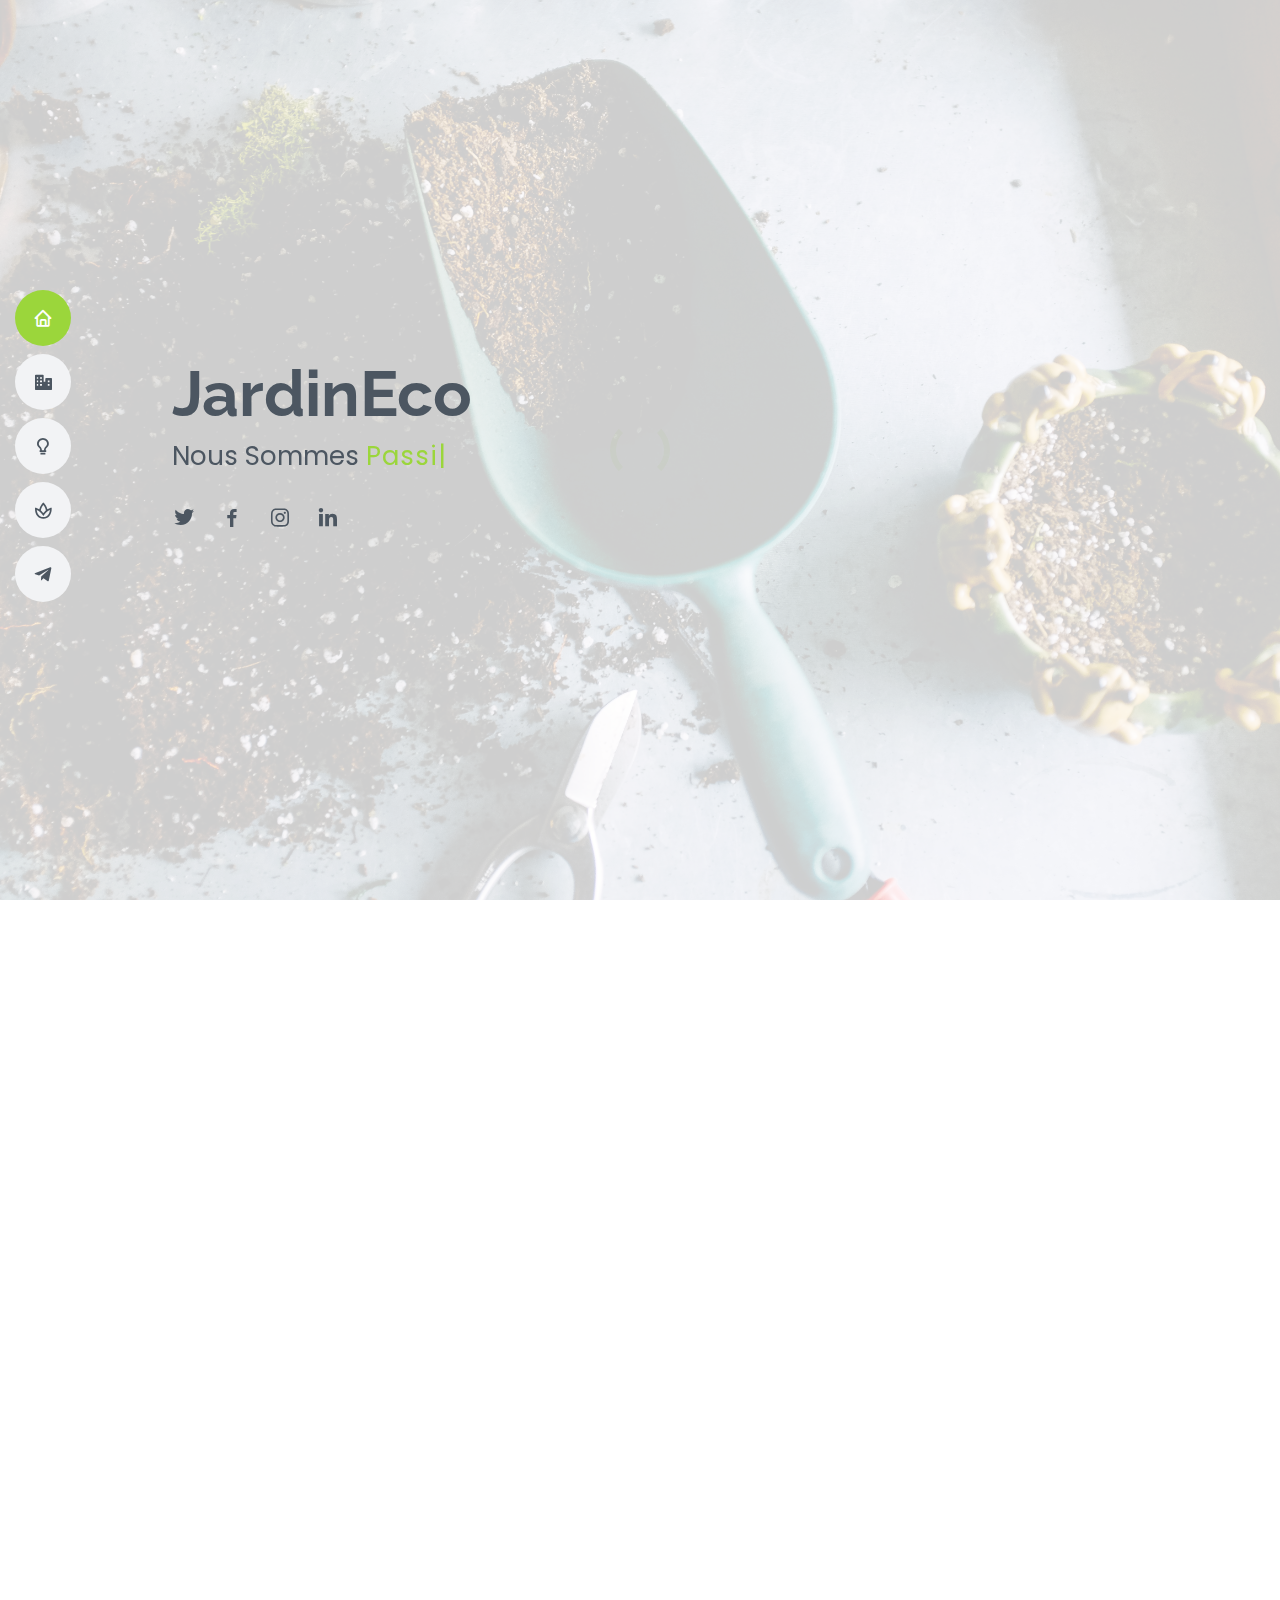
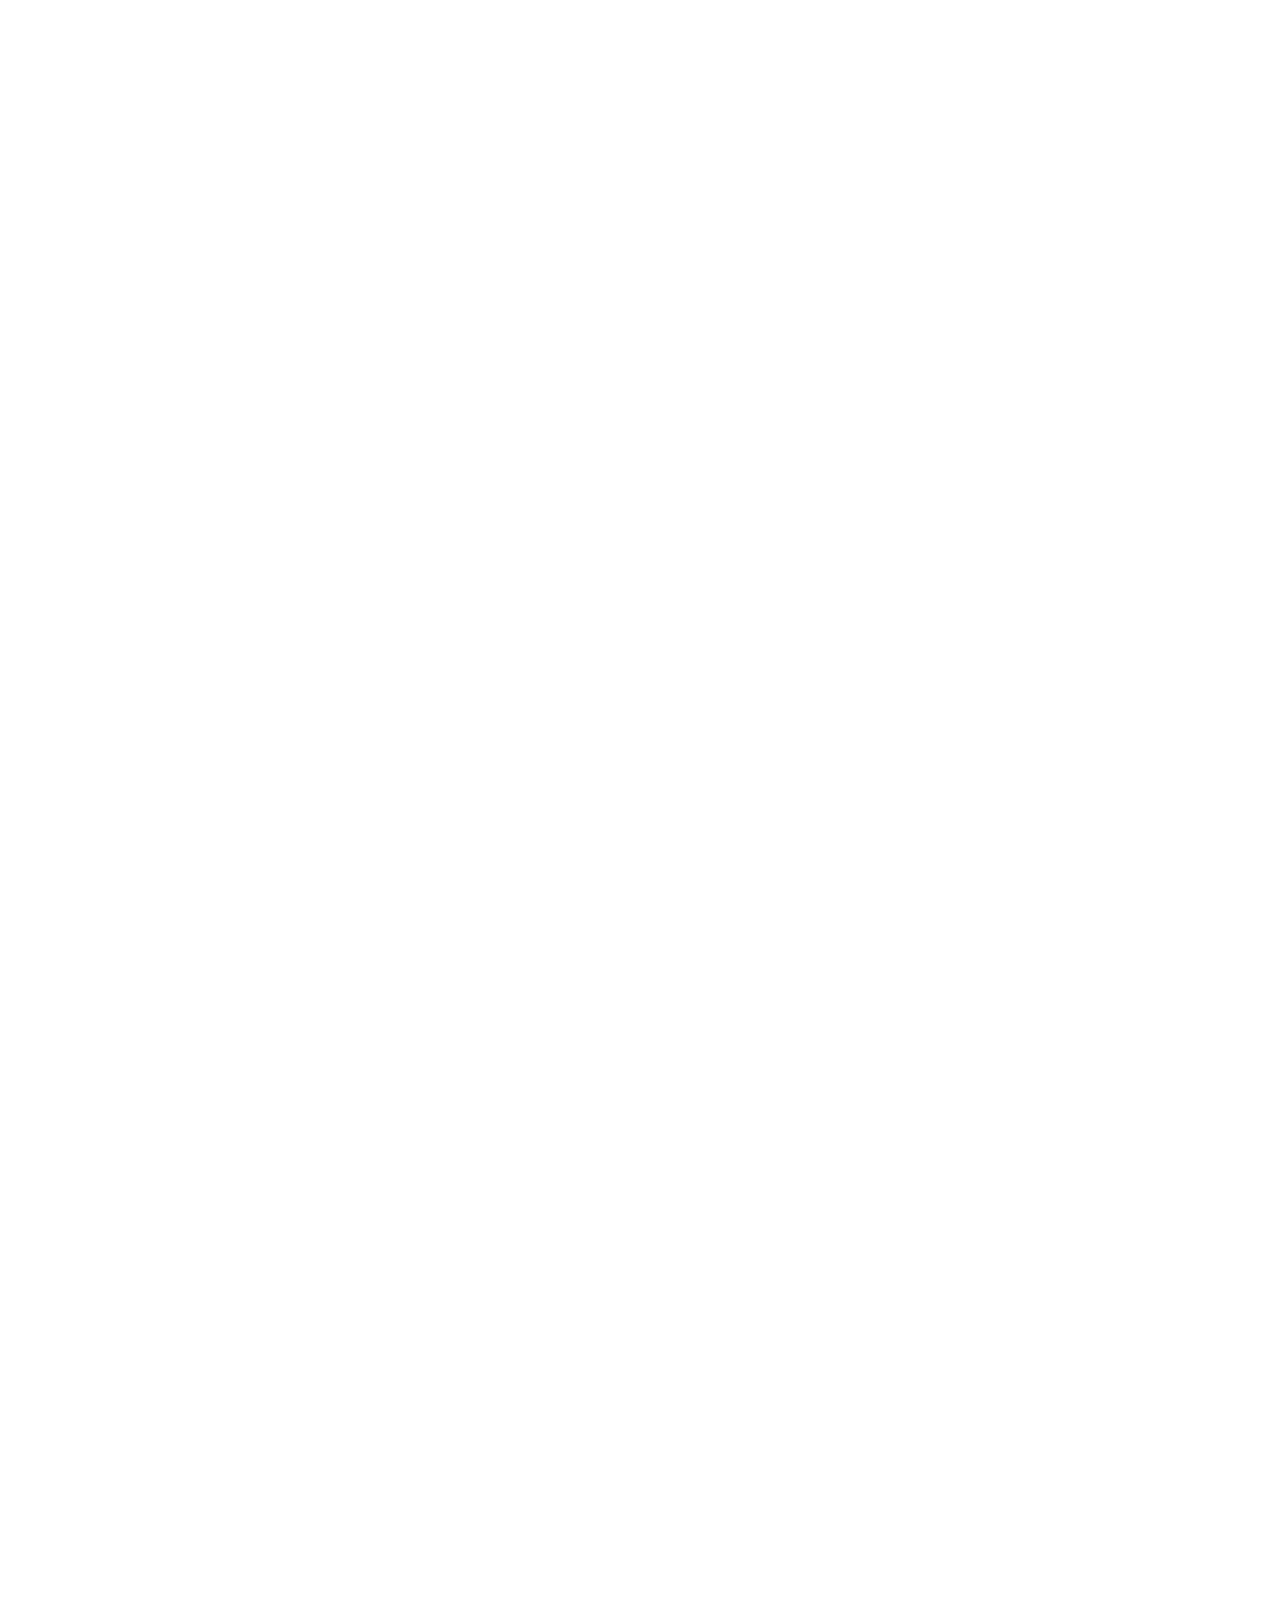
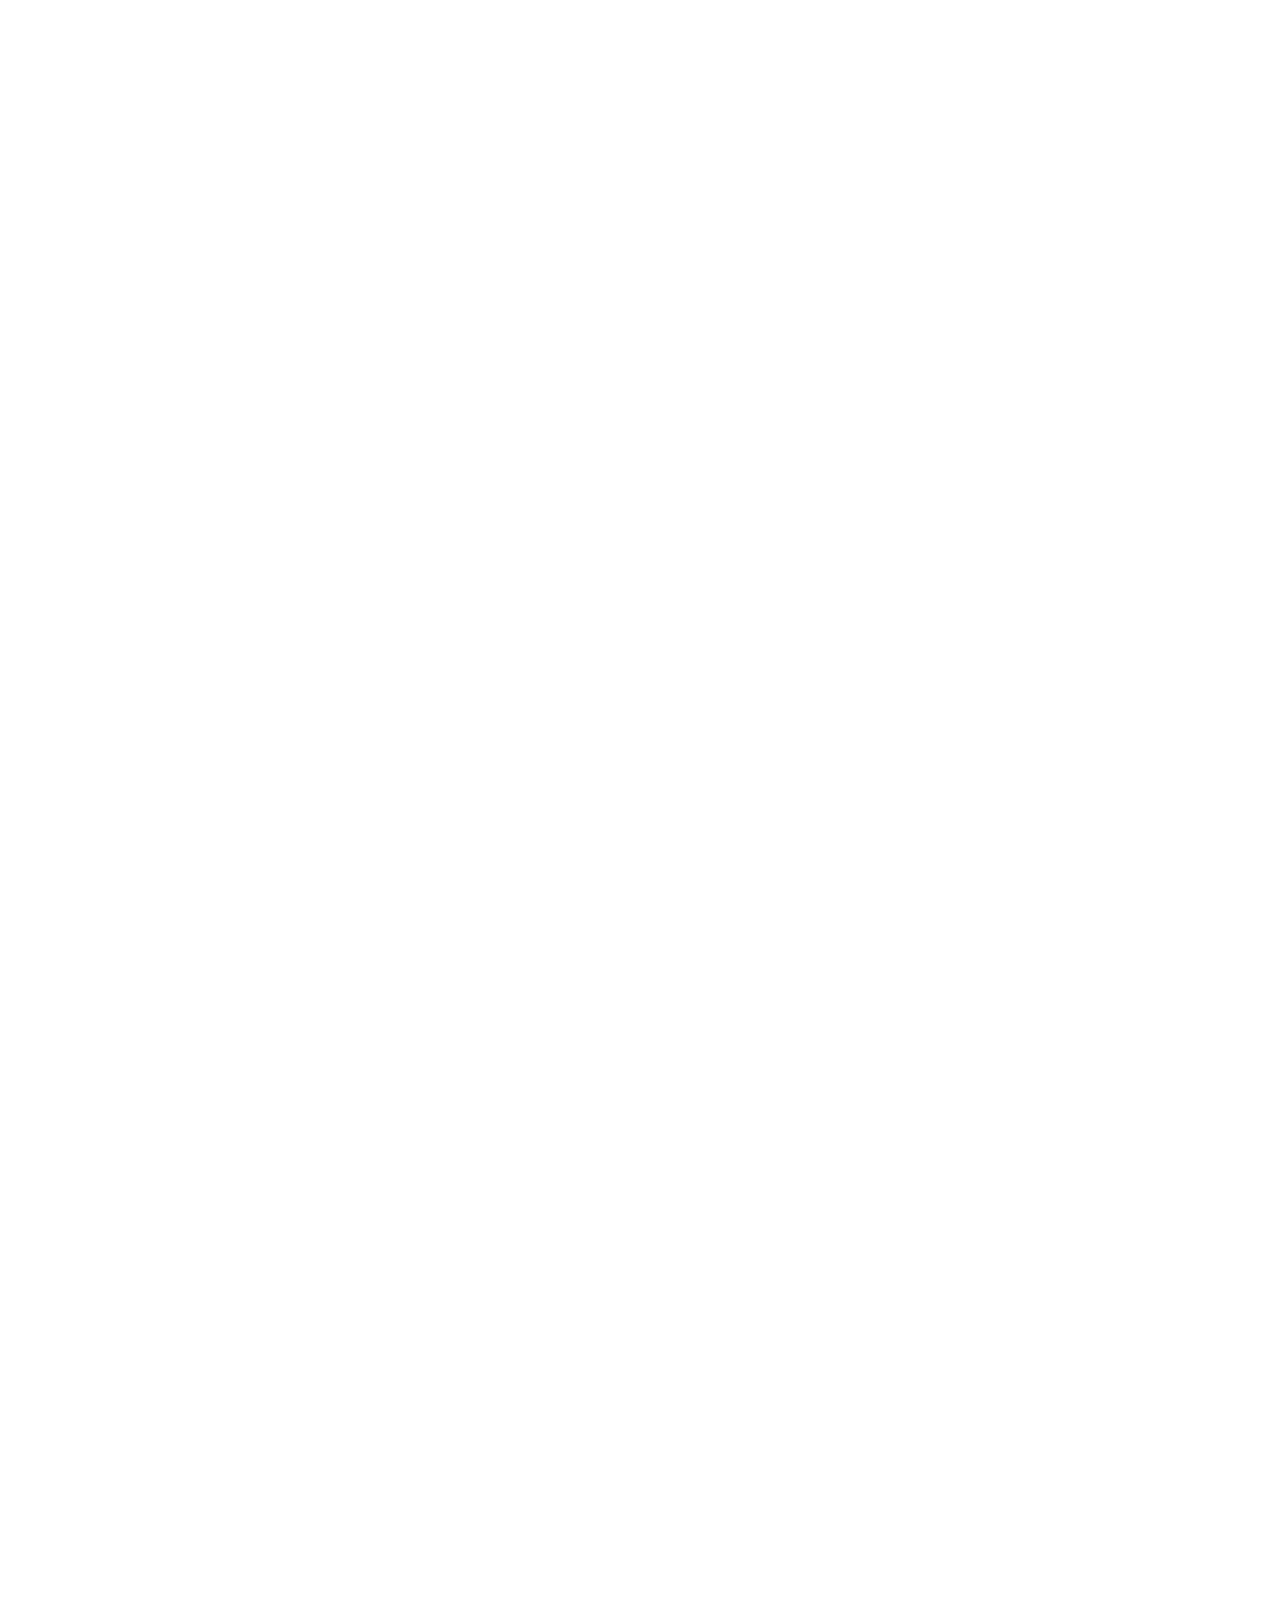
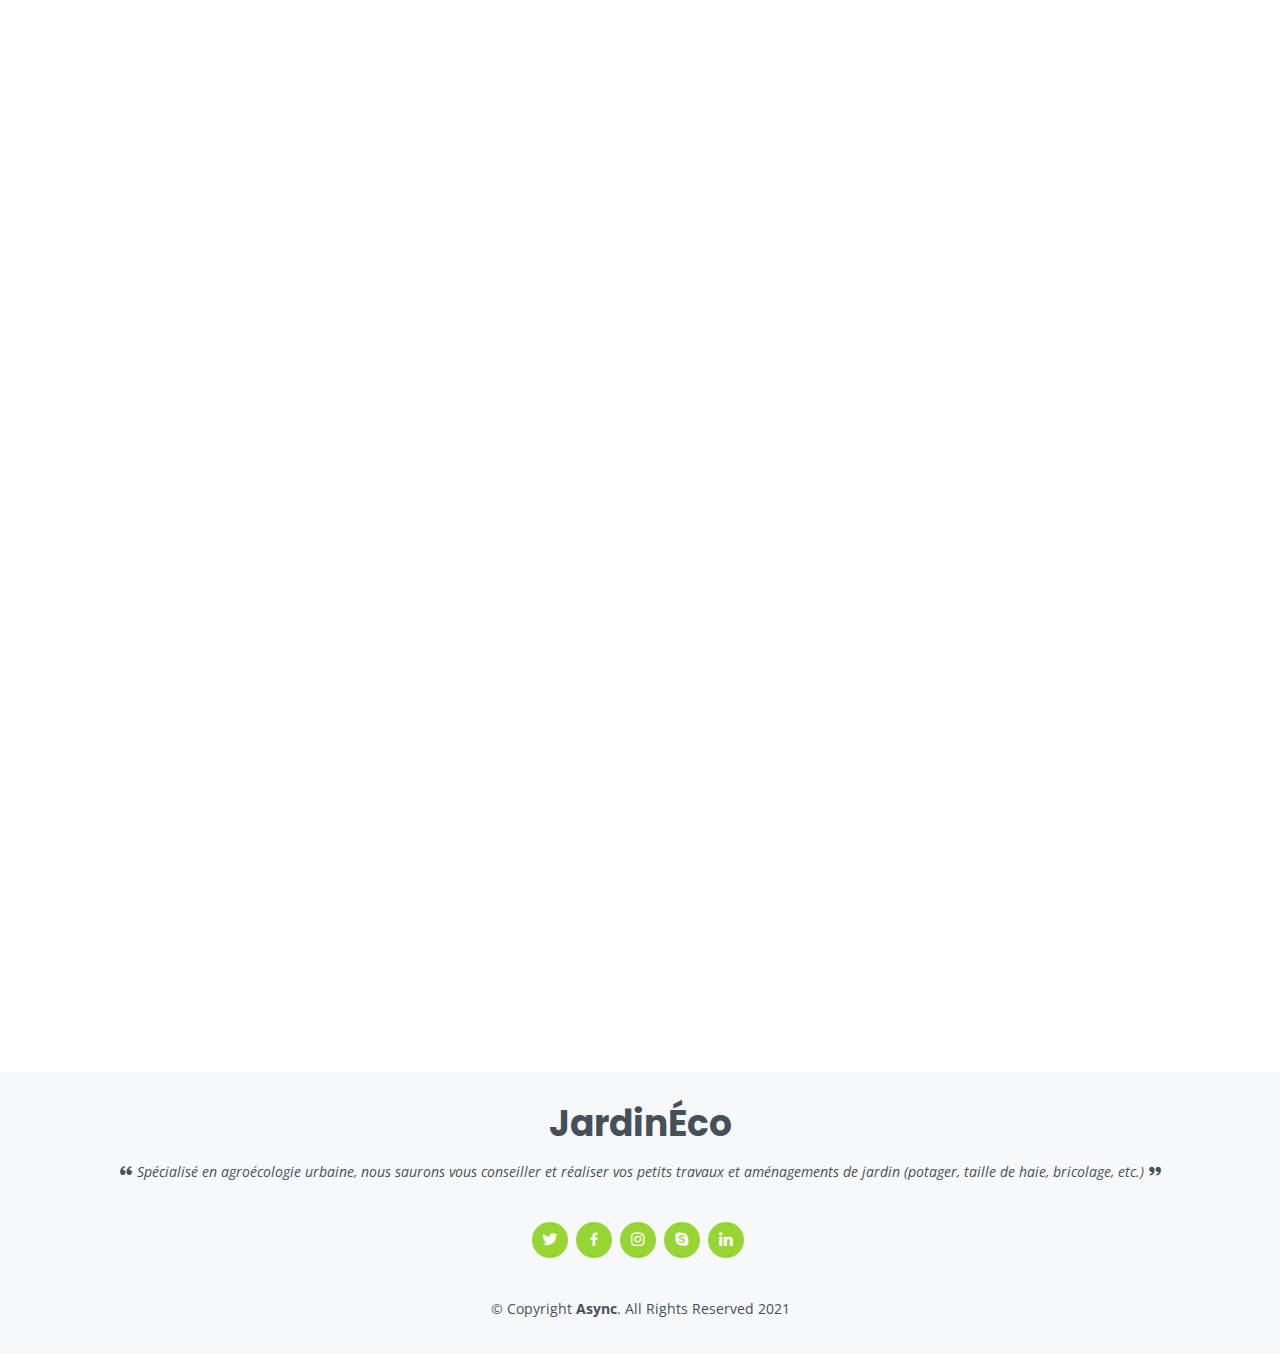
==== commit 9caa8fc0: "Changes" ====
--- a/index.html
+++ b/index.html
@@ -309,6 +309,7 @@
         <li data-filter=".filter-potager">Potager</li>
         <li data-filter=".filter-outil">Entretien</li>
         <li data-filter=".filter-serre">Serres</li>
+        <li data-filter=".filter-taille">Taillage</li>
        </ul>
       </div>
      </div>
@@ -318,7 +319,7 @@
 
    <!-- ======= Portfolio Images Section ======= -->
 
-      <div class="col-lg-4 col-md-6 portfolio-item filter-Jardin">
+      <div class="col-lg-4 col-md-6 portfolio-item filter-jardin">
        <div class="portfolio-wrap">
         <img src="assets/img/portfolio/portfolio-1.jpg" class="img-fluid" alt="">
         <div class="portfolio-info">
@@ -380,7 +381,7 @@
    <!-- ======= Potager Images Section ======= -->
 
 
-    <div class="col-lg-4 col-md-6 portfolio-item filter-outil">
+    <div class="col-lg-4 col-md-6 portfolio-item filter-potager">
        <div class="portfolio-wrap">
         <img src="assets/img/portfolio/potager-1.jpg" class="img-fluid" alt="">
         <div class="portfolio-info">
@@ -395,7 +396,7 @@
       </div>
 
 
-      <div class="col-lg-4 col-md-6 portfolio-item filter-outil">
+      <div class="col-lg-4 col-md-6 portfolio-item filter-potager">
        <div class="portfolio-wrap">
         <img src="assets/img/portfolio/potager-2.jpg" class="img-fluid" alt="">
         <div class="portfolio-info">
@@ -409,7 +410,7 @@
        </div>
       </div>
 
-      <div class="col-lg-4 col-md-6 portfolio-item filter-outil">
+      <div class="col-lg-4 col-md-6 portfolio-item filter-potager">
        <div class="portfolio-wrap">
         <img src="assets/img/portfolio/potager-3.jpg" class="img-fluid" alt="">
         <div class="portfolio-info">
@@ -423,7 +424,7 @@
        </div>
       </div>
 
-      <div class="col-lg-4 col-md-6 portfolio-item filter-outil">
+      <div class="col-lg-4 col-md-6 portfolio-item filter-potager">
        <div class="portfolio-wrap">
         <img src="assets/img/portfolio/potager-4.jpg" class="img-fluid" alt="">
         <div class="portfolio-info">
@@ -439,7 +440,7 @@
 
    <!-- ======= Outils Images Section ======= -->
 
-      <div class="col-lg-4 col-md-6 portfolio-item filter-potager">
+      <div class="col-lg-4 col-md-6 portfolio-item filter-outil">
        <div class="portfolio-wrap">
         <img src="assets/img/portfolio/outil-1.jpg" class="img-fluid" alt="">
         <div class="portfolio-info">
@@ -453,7 +454,7 @@
        </div>
       </div>
 
-      <div class="col-lg-4 col-md-6 portfolio-item filter-potager">
+      <div class="col-lg-4 col-md-6 portfolio-item filter-outil">
        <div class="portfolio-wrap">
         <img src="assets/img/portfolio/outil-2.jpg" class="img-fluid" alt="">
         <div class="portfolio-info">
@@ -467,7 +468,7 @@
        </div>
       </div>
 
-      <div class="col-lg-4 col-md-6 portfolio-item filter-potager">
+      <div class="col-lg-4 col-md-6 portfolio-item filter-outil">
        <div class="portfolio-wrap">
         <img src="assets/img/portfolio/outil-3.jpg" class="img-fluid" alt="">
         <div class="portfolio-info">
@@ -483,7 +484,7 @@
 
 
 
-      <div class="col-lg-4 col-md-6 portfolio-item filter-potager">
+      <div class="col-lg-4 col-md-6 portfolio-item filter-outil">
        <div class="portfolio-wrap">
         <img src="assets/img/portfolio/outil-4.jpg" class="img-fluid" alt="">
         <div class="portfolio-info">
@@ -491,6 +492,24 @@
          <p>Outil</p>
          <div class="portfolio-links">
           <a href="assets/img/portfolio/outil-4.jpg" data-gall="portfolioGallery" class="venobox" title="Outil 3"><i class="bx bx-plus"></i></a>
+          <a href="portfolio-details.html" data-gall="portfolioDetailsGallery" data-vbtype="iframe" class="venobox" title="Portfolio Details"><i class="bx bx-link"></i></a>
+         </div>
+        </div>
+       </div>
+      </div>
+
+
+   <!-- ======= Serres Images Section ======= -->
+
+
+      <div class="col-lg-4 col-md-6 portfolio-item filter-serre">
+       <div class="portfolio-wrap">
+        <img src="assets/img/portfolio/serre-1.jpg" class="img-fluid" alt="">
+        <div class="portfolio-info">
+         <h4>Serre 1</h4>
+         <p>Serre</p>
+         <div class="portfolio-links">
+          <a href="assets/img/portfolio/serre-1.jpg" data-gall="portfolioGallery" class="venobox" title="Serre 1"><i class="bx bx-plus"></i></a>
           <a href="portfolio-details.html" data-gall="portfolioDetailsGallery" data-vbtype="iframe" class="venobox" title="Portfolio Details"><i class="bx bx-link"></i></a>
          </div>
         </div>
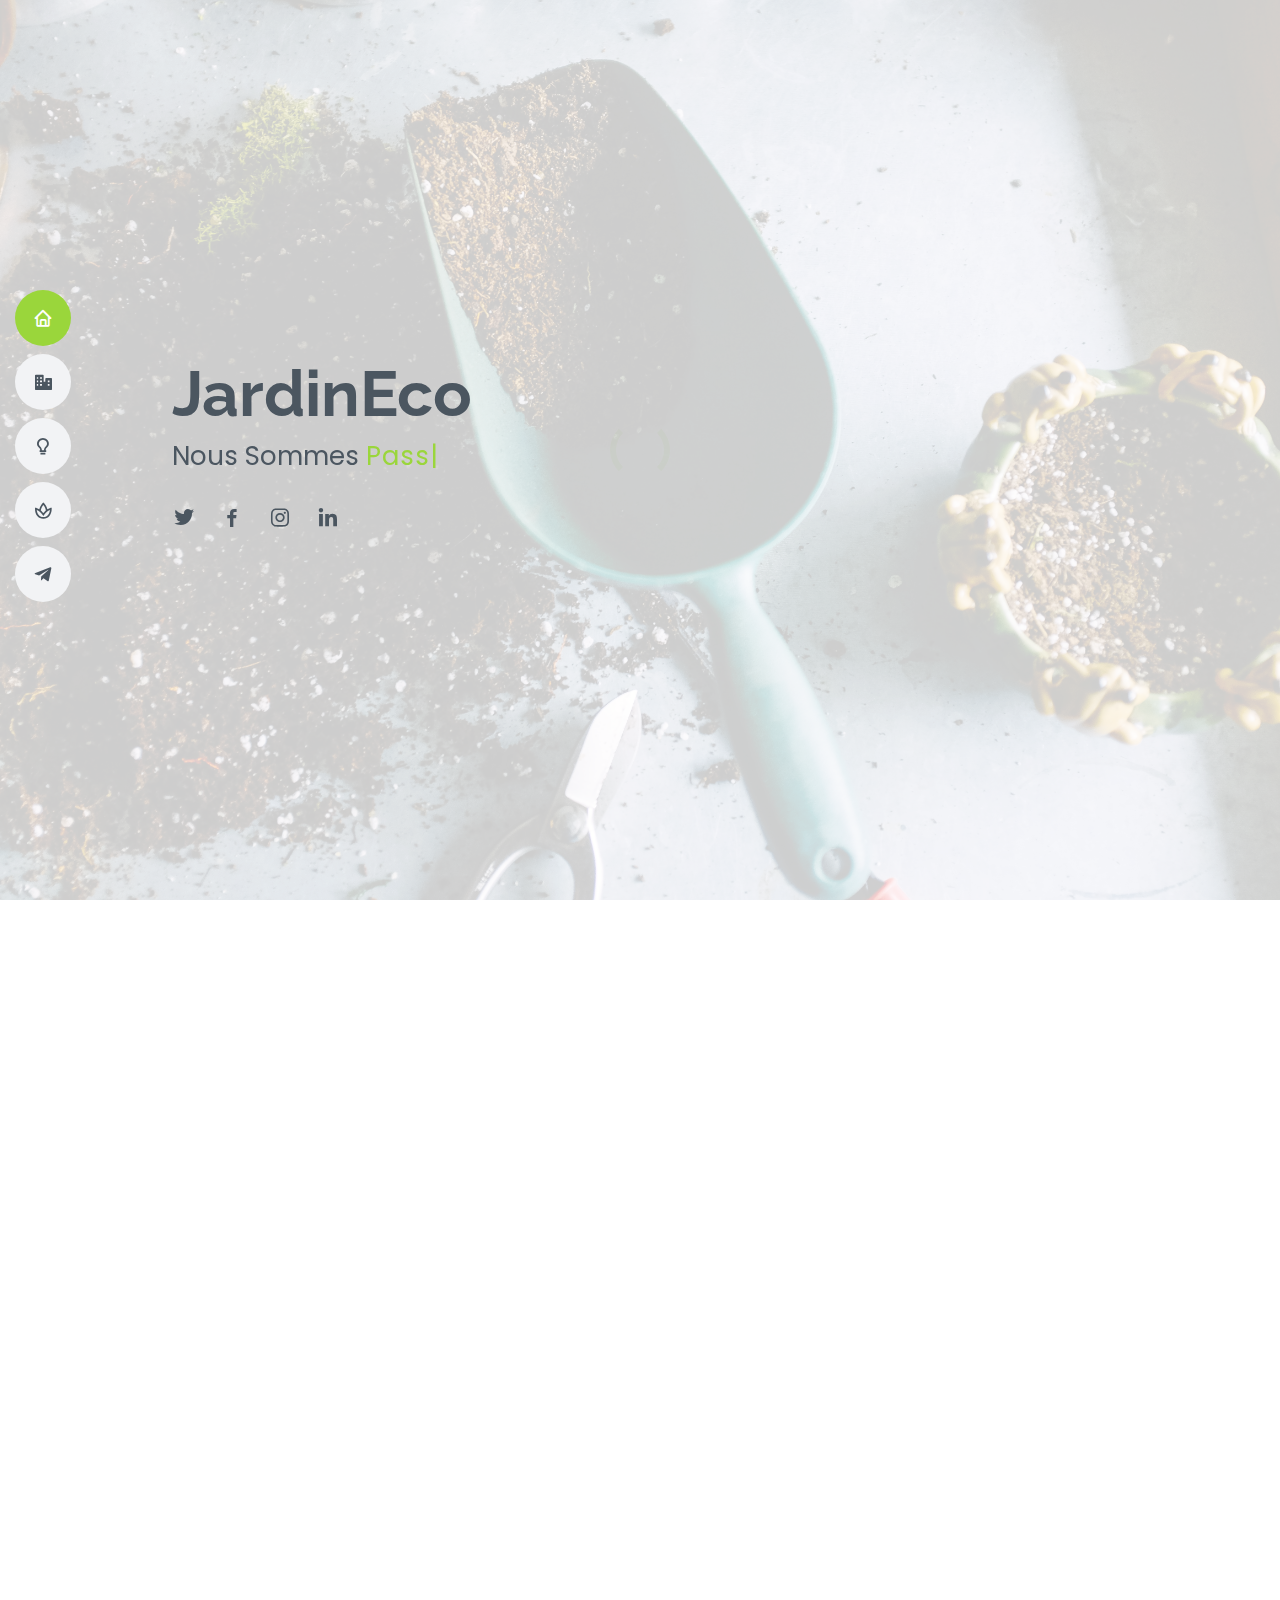
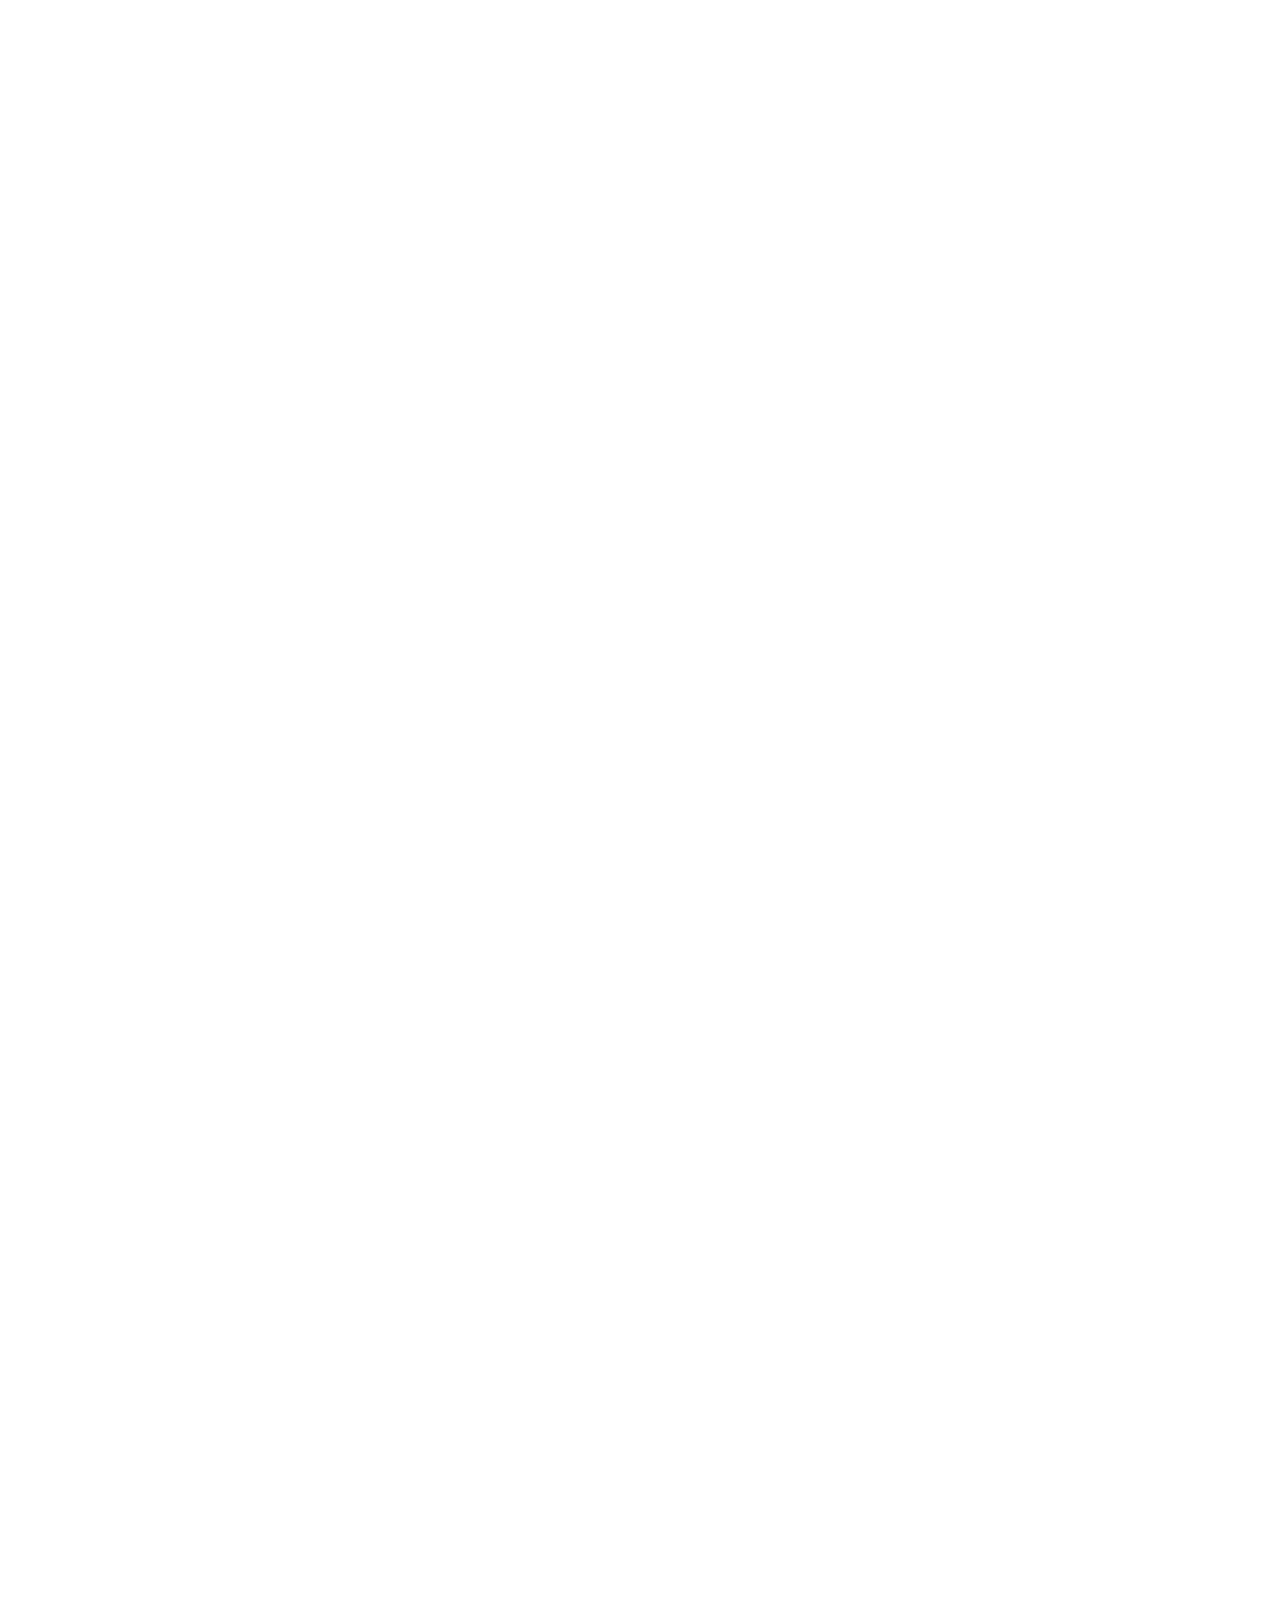
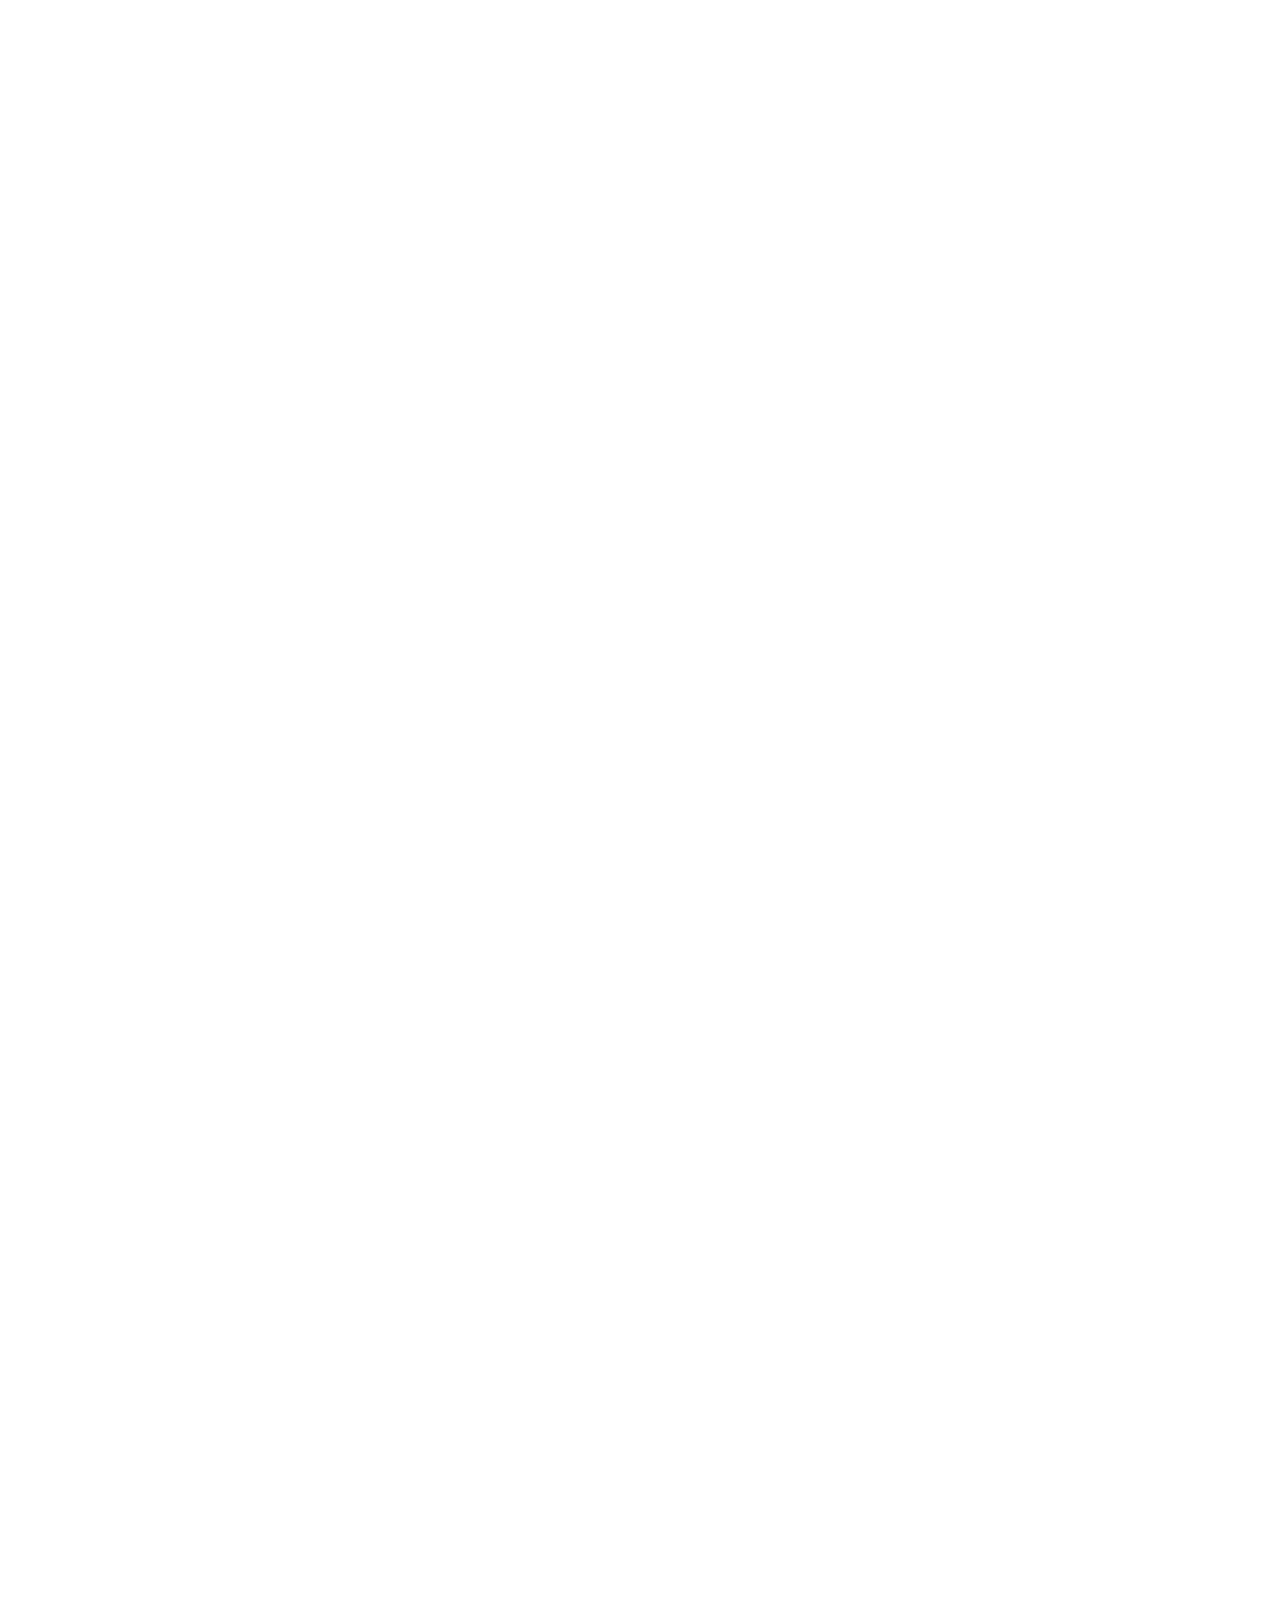
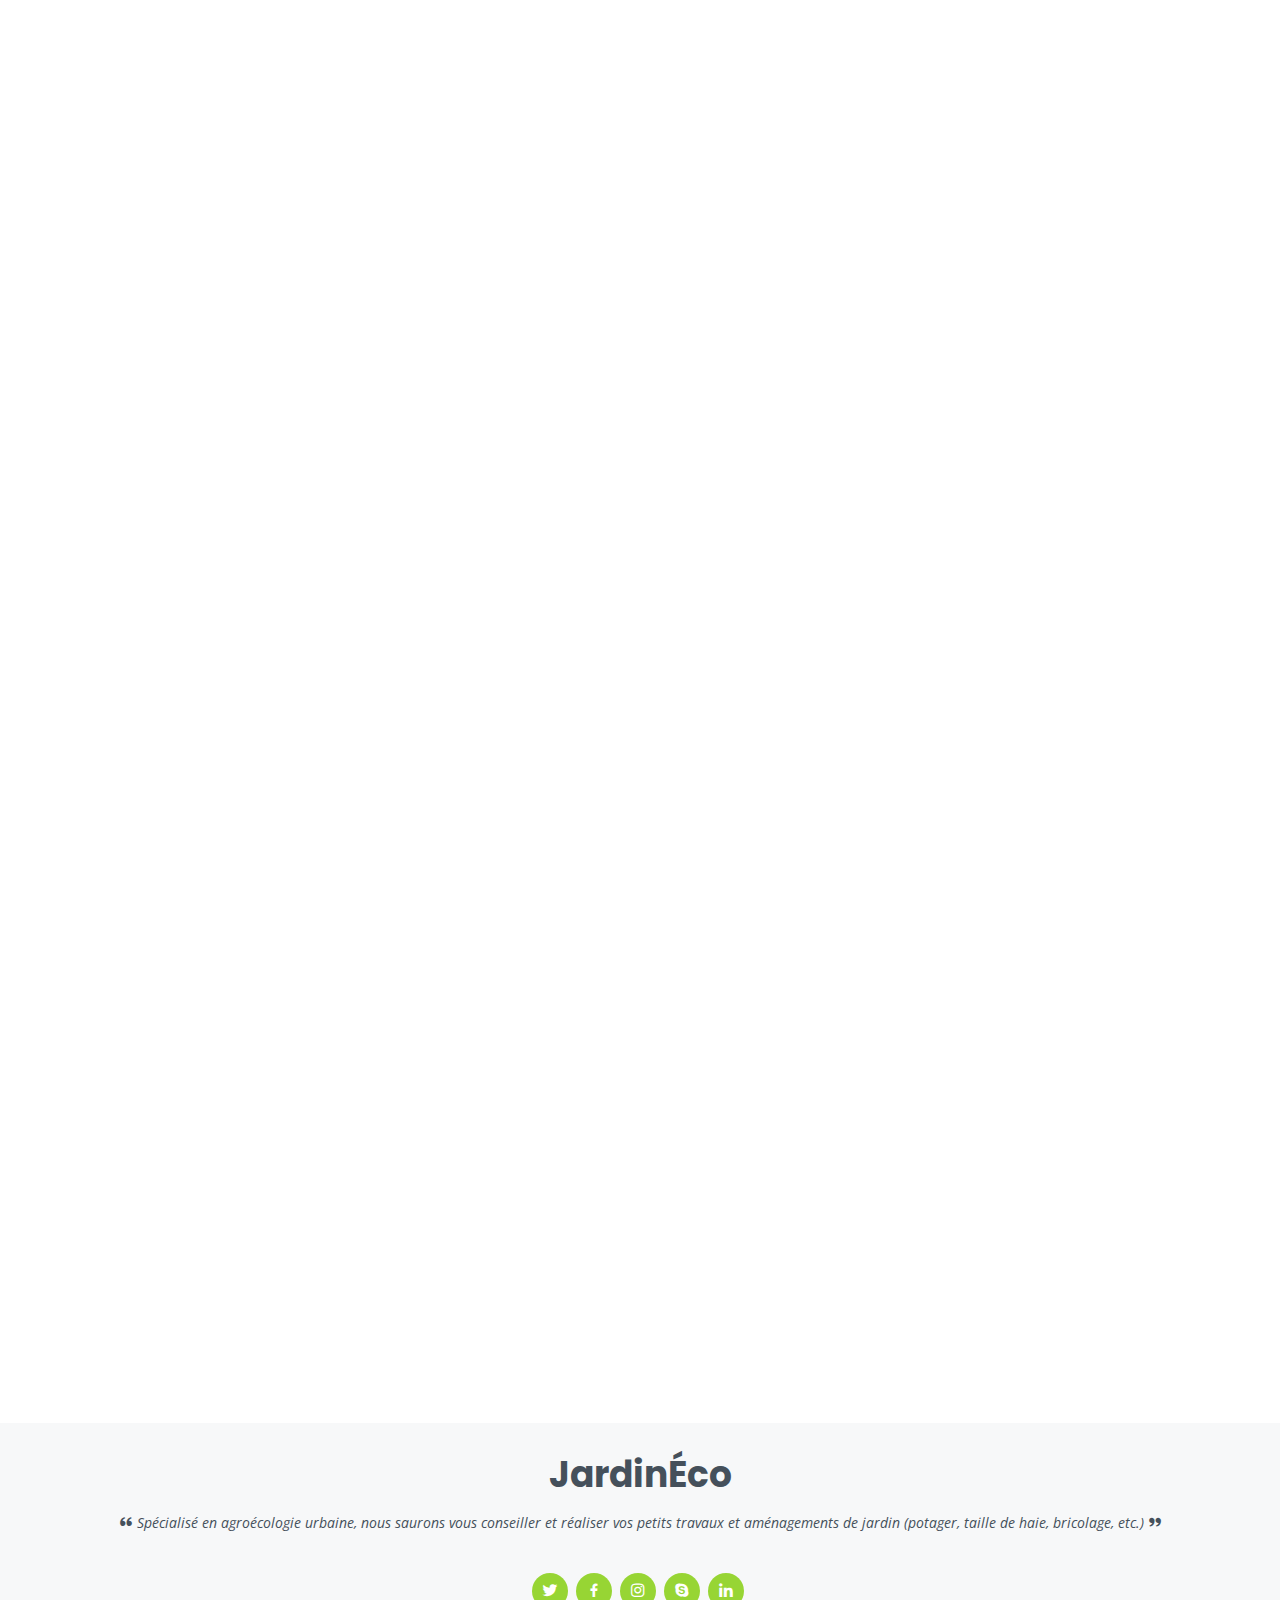
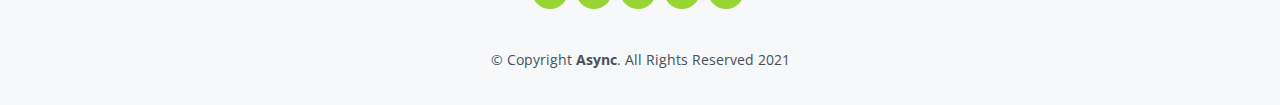
==== commit 07454712: "New changes" ====
--- a/index.html
+++ b/index.html
@@ -310,6 +310,7 @@
         <li data-filter=".filter-outil">Entretien</li>
         <li data-filter=".filter-serre">Serres</li>
         <li data-filter=".filter-taille">Taillage</li>
+        <li data-filter=".filter-poule">Poulailler</li>
        </ul>
       </div>
      </div>
@@ -367,7 +368,7 @@
        <div class="portfolio-wrap">
         <img src="assets/img/portfolio/portfolio-4.jpg" class="img-fluid" alt="">
         <div class="portfolio-info">
-         <h4>Jardin 1</h4>
+         <h4>Jardin 4</h4>
          <p>Jardin</p>
          <div class="portfolio-links">
           <a href="assets/img/portfolio/portfolio-4.jpg" data-gall="portfolioGallery" class="venobox" title="Jardin 1"><i class="bx bx-plus"></i></a>
@@ -384,39 +385,39 @@
     <div class="col-lg-4 col-md-6 portfolio-item filter-potager">
        <div class="portfolio-wrap">
         <img src="assets/img/portfolio/potager-1.jpg" class="img-fluid" alt="">
+        <div class="portfolio-info">
+         <h4>Potager 1</h4>
+         <p>Potager</p>
+         <div class="portfolio-links">
+          <a href="assets/img/portfolio/potager-1.jpg" data-gall="portfolioGallery" class="venobox" title="Potager 2"><i class="bx bx-plus"></i></a>
+          <a href="portfolio-details.html" data-gall="portfolioDetailsGallery" data-vbtype="iframe" class="venobox" title="Portfolio Details"><i class="bx bx-link"></i></a>
+         </div>
+        </div>
+       </div>
+      </div>
+
+
+      <div class="col-lg-4 col-md-6 portfolio-item filter-potager">
+       <div class="portfolio-wrap">
+        <img src="assets/img/portfolio/potager-2.jpg" class="img-fluid" alt="">
         <div class="portfolio-info">
          <h4>Potager 2</h4>
          <p>Potager</p>
          <div class="portfolio-links">
-          <a href="assets/img/portfolio/potager-1.jpg" data-gall="portfolioGallery" class="venobox" title="Potager 2"><i class="bx bx-plus"></i></a>
-          <a href="portfolio-details.html" data-gall="portfolioDetailsGallery" data-vbtype="iframe" class="venobox" title="Portfolio Details"><i class="bx bx-link"></i></a>
-         </div>
-        </div>
-       </div>
-      </div>
-
+          <a href="assets/img/portfolio/potager-2.jpg" data-gall="portfolioGallery" class="venobox" title="Potager 3"><i class="bx bx-plus"></i></a>
+          <a href="portfolio-details.html" data-gall="portfolioDetailsGallery" data-vbtype="iframe" class="venobox" title="Portfolio Details"><i class="bx bx-link"></i></a>
+         </div>
+        </div>
+       </div>
+      </div>
 
       <div class="col-lg-4 col-md-6 portfolio-item filter-potager">
        <div class="portfolio-wrap">
-        <img src="assets/img/portfolio/potager-2.jpg" class="img-fluid" alt="">
+        <img src="assets/img/portfolio/potager-3.jpg" class="img-fluid" alt="">
         <div class="portfolio-info">
          <h4>Potager 3</h4>
          <p>Potager</p>
          <div class="portfolio-links">
-          <a href="assets/img/portfolio/potager-2.jpg" data-gall="portfolioGallery" class="venobox" title="Potager 3"><i class="bx bx-plus"></i></a>
-          <a href="portfolio-details.html" data-gall="portfolioDetailsGallery" data-vbtype="iframe" class="venobox" title="Portfolio Details"><i class="bx bx-link"></i></a>
-         </div>
-        </div>
-       </div>
-      </div>
-
-      <div class="col-lg-4 col-md-6 portfolio-item filter-potager">
-       <div class="portfolio-wrap">
-        <img src="assets/img/portfolio/potager-3.jpg" class="img-fluid" alt="">
-        <div class="portfolio-info">
-         <h4>Potager 3</h4>
-         <p>Potager</p>
-         <div class="portfolio-links">
           <a href="assets/img/portfolio/potager-3.jpg" data-gall="portfolioGallery" class="venobox" title="Potager 3"><i class="bx bx-plus"></i></a>
           <a href="portfolio-details.html" data-gall="portfolioDetailsGallery" data-vbtype="iframe" class="venobox" title="Portfolio Details"><i class="bx bx-link"></i></a>
          </div>
@@ -488,16 +489,44 @@
        <div class="portfolio-wrap">
         <img src="assets/img/portfolio/outil-4.jpg" class="img-fluid" alt="">
         <div class="portfolio-info">
+         <h4>Outil 4</h4>
+         <p>Outil</p>
+         <div class="portfolio-links">
+          <a href="assets/img/portfolio/outil-4.jpg" data-gall="portfolioGallery" class="venobox" title="Outil 3"><i class="bx bx-plus"></i></a>
+          <a href="portfolio-details.html" data-gall="portfolioDetailsGallery" data-vbtype="iframe" class="venobox" title="Portfolio Details"><i class="bx bx-link"></i></a>
+         </div>
+        </div>
+       </div>
+      </div>
+
+
+      <div class="col-lg-4 col-md-6 portfolio-item filter-outil">
+       <div class="portfolio-wrap">
+        <img src="assets/img/portfolio/outil-5.jpg" class="img-fluid" alt="">
+        <div class="portfolio-info">
+         <h4>Outil 5</h4>
+         <p>Outil</p>
+         <div class="portfolio-links">
+          <a href="assets/img/portfolio/outil-5.jpg" data-gall="portfolioGallery" class="venobox" title="Outil 3"><i class="bx bx-plus"></i></a>
+          <a href="portfolio-details.html" data-gall="portfolioDetailsGallery" data-vbtype="iframe" class="venobox" title="Portfolio Details"><i class="bx bx-link"></i></a>
+         </div>
+        </div>
+       </div>
+      </div>
+
+      <div class="col-lg-4 col-md-6 portfolio-item filter-outil">
+       <div class="portfolio-wrap">
+        <img src="assets/img/portfolio/outil-6.jpg" class="img-fluid" alt="">
+        <div class="portfolio-info">
          <h4>Outil 6</h4>
          <p>Outil</p>
          <div class="portfolio-links">
-          <a href="assets/img/portfolio/outil-4.jpg" data-gall="portfolioGallery" class="venobox" title="Outil 3"><i class="bx bx-plus"></i></a>
-          <a href="portfolio-details.html" data-gall="portfolioDetailsGallery" data-vbtype="iframe" class="venobox" title="Portfolio Details"><i class="bx bx-link"></i></a>
-         </div>
-        </div>
-       </div>
-      </div>
-
+          <a href="assets/img/portfolio/outil-6.jpg" data-gall="portfolioGallery" class="venobox" title="Outil 3"><i class="bx bx-plus"></i></a>
+          <a href="portfolio-details.html" data-gall="portfolioDetailsGallery" data-vbtype="iframe" class="venobox" title="Portfolio Details"><i class="bx bx-link"></i></a>
+         </div>
+        </div>
+       </div>
+      </div>
 
    <!-- ======= Serres Images Section ======= -->
 
@@ -516,6 +545,23 @@
        </div>
       </div>
 
+
+   <!-- ======= Poulailler Images Section ======= -->
+
+
+      <div class="col-lg-4 col-md-6 portfolio-item filter-poule">
+       <div class="portfolio-wrap">
+        <img src="assets/img/portfolio/poulailler-1.jpg" class="img-fluid" alt="">
+        <div class="portfolio-info">
+         <h4>Poulailler 1</h4>
+         <p>Poulailler</p>
+         <div class="portfolio-links">
+          <a href="assets/img/portfolio/poulailler-1.jpg" data-gall="portfolioGallery" class="venobox" title="Serre 1"><i class="bx bx-plus"></i></a>
+          <a href="portfolio-details.html" data-gall="portfolioDetailsGallery" data-vbtype="iframe" class="venobox" title="Portfolio Details"><i class="bx bx-link"></i></a>
+         </div>
+        </div>
+       </div>
+      </div>
 
 
 
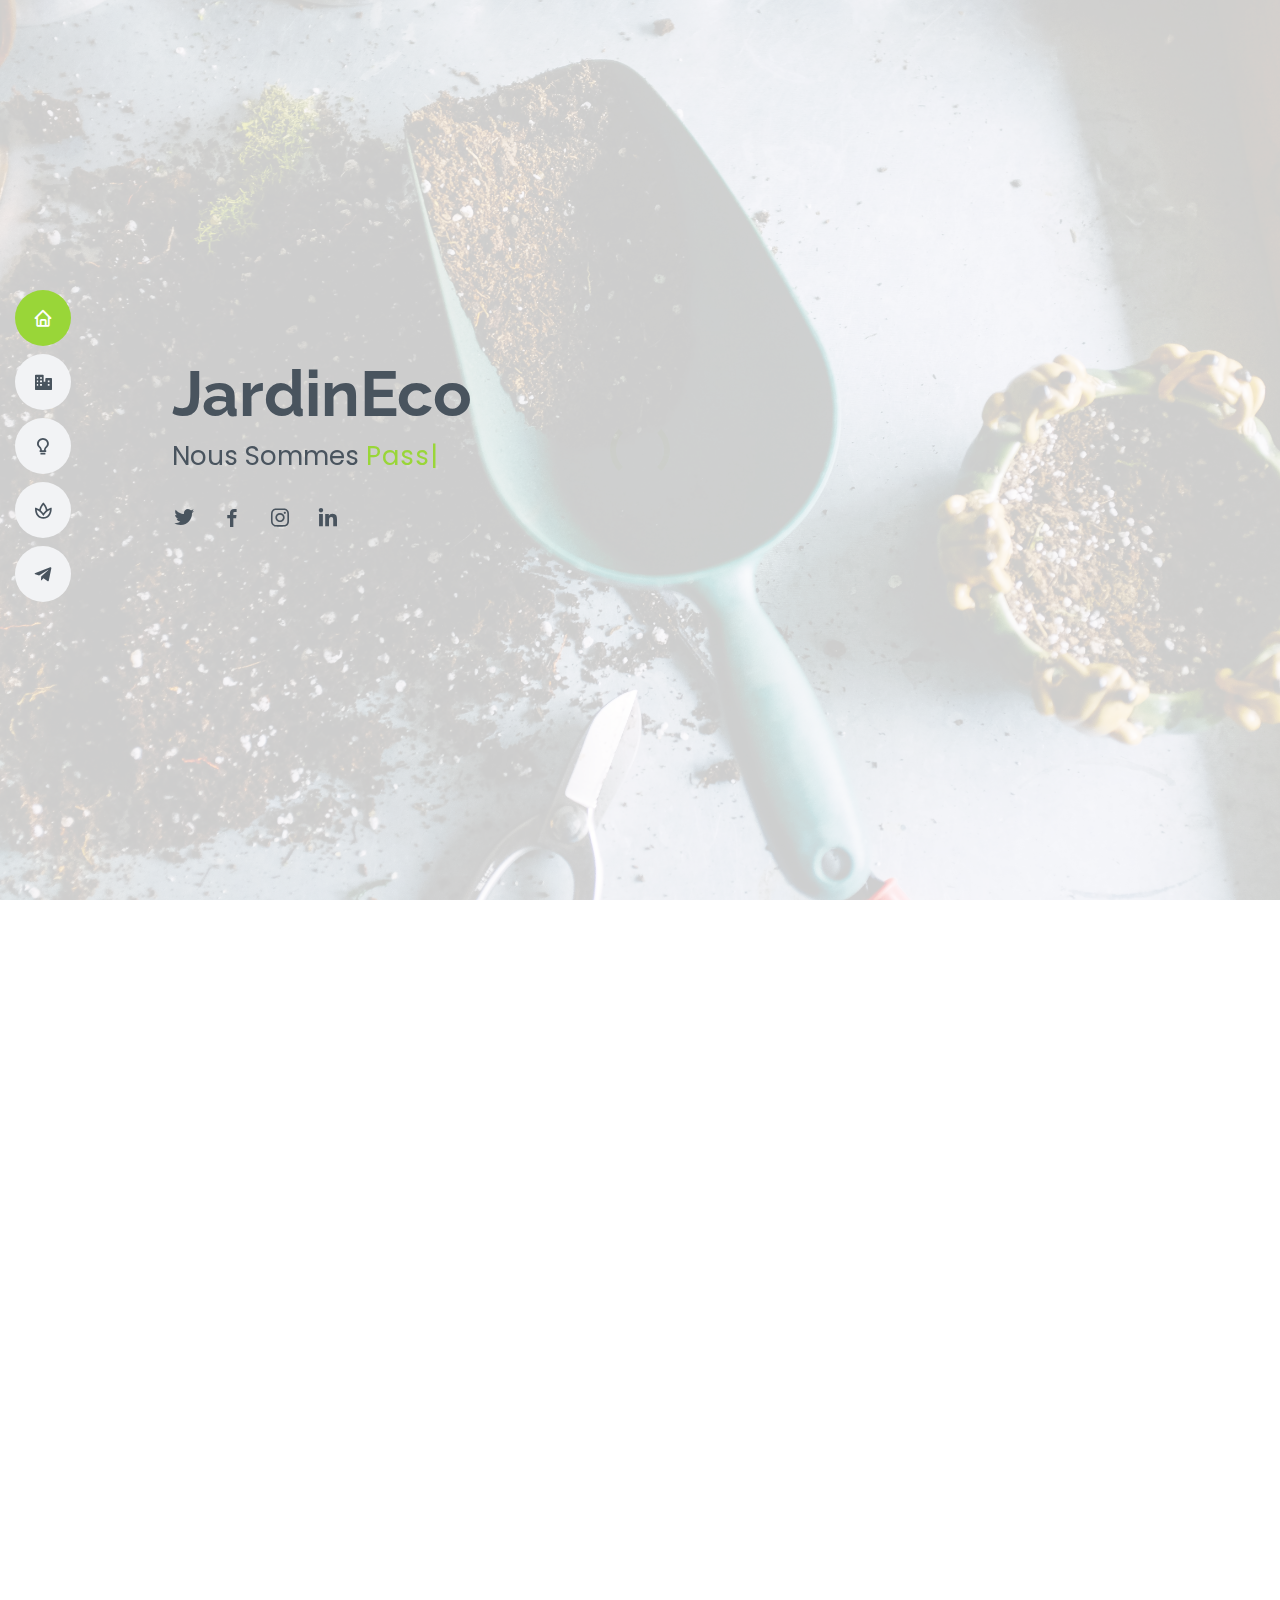
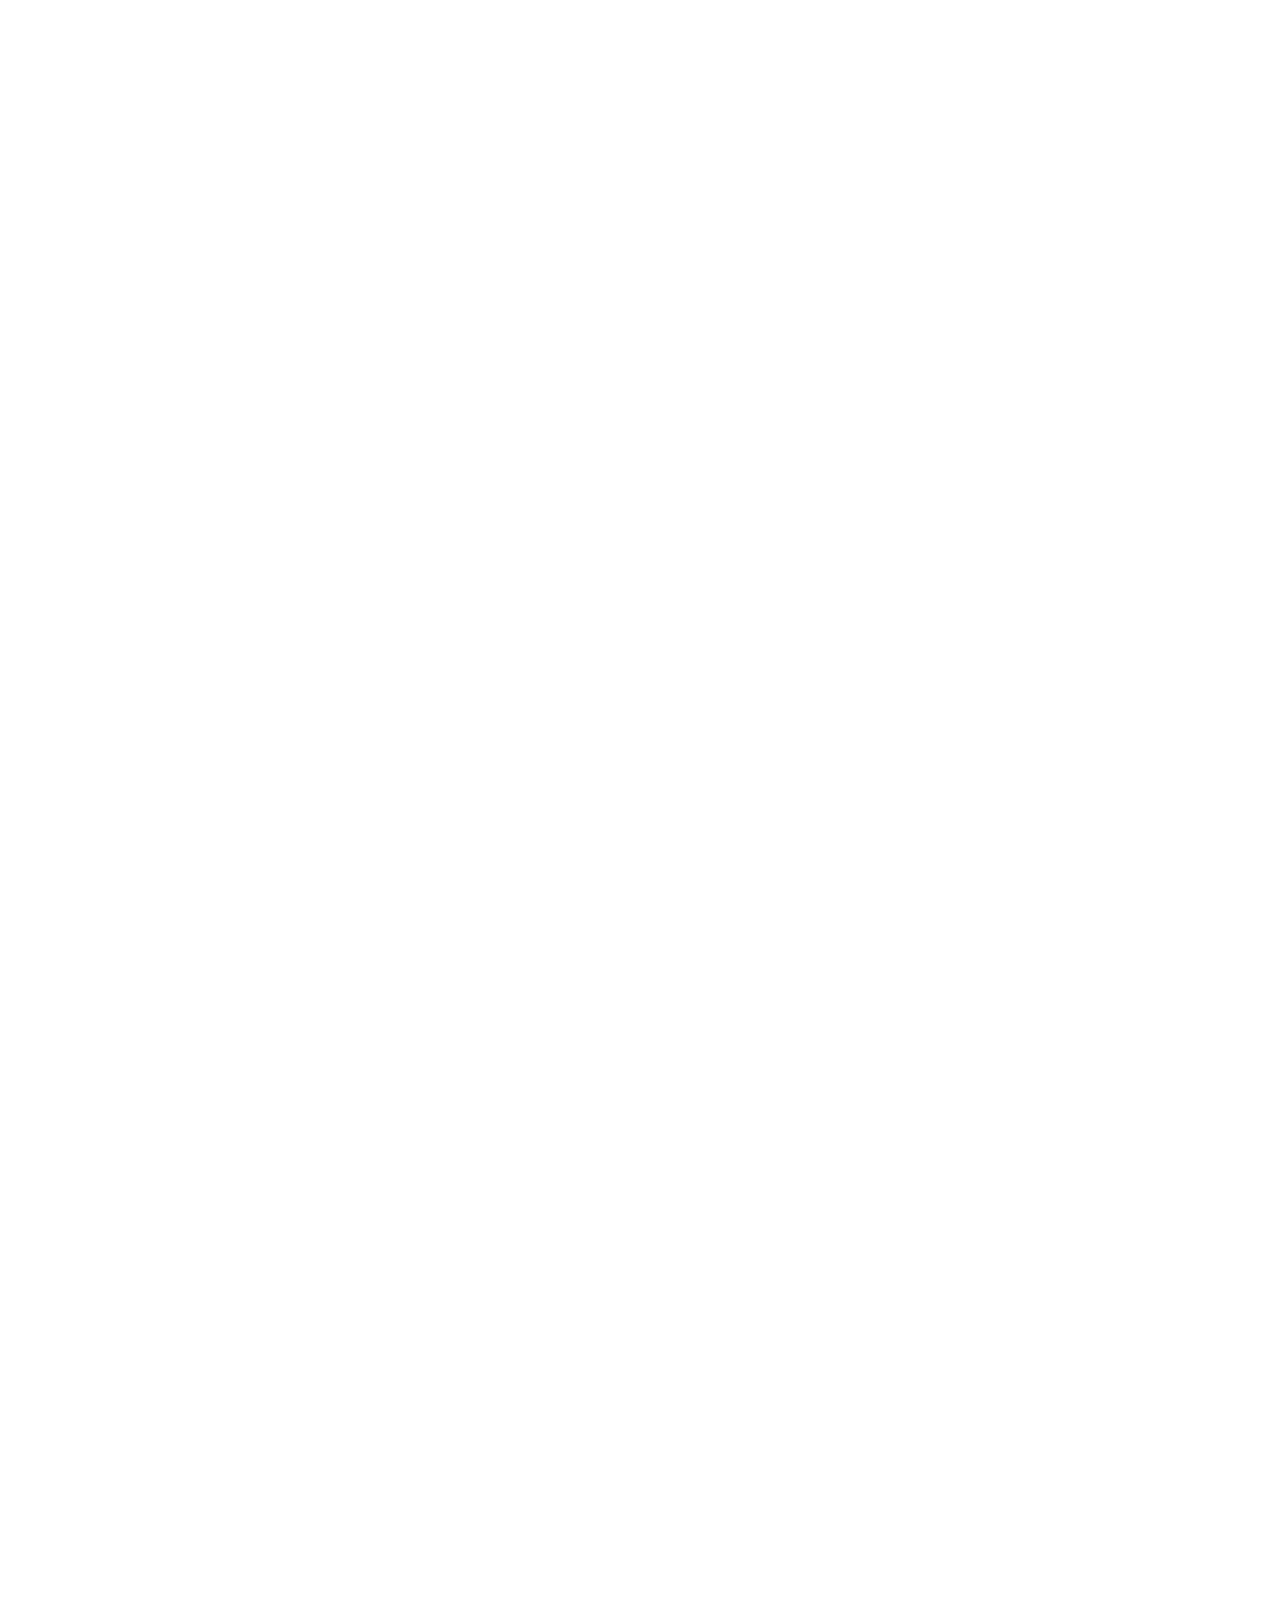
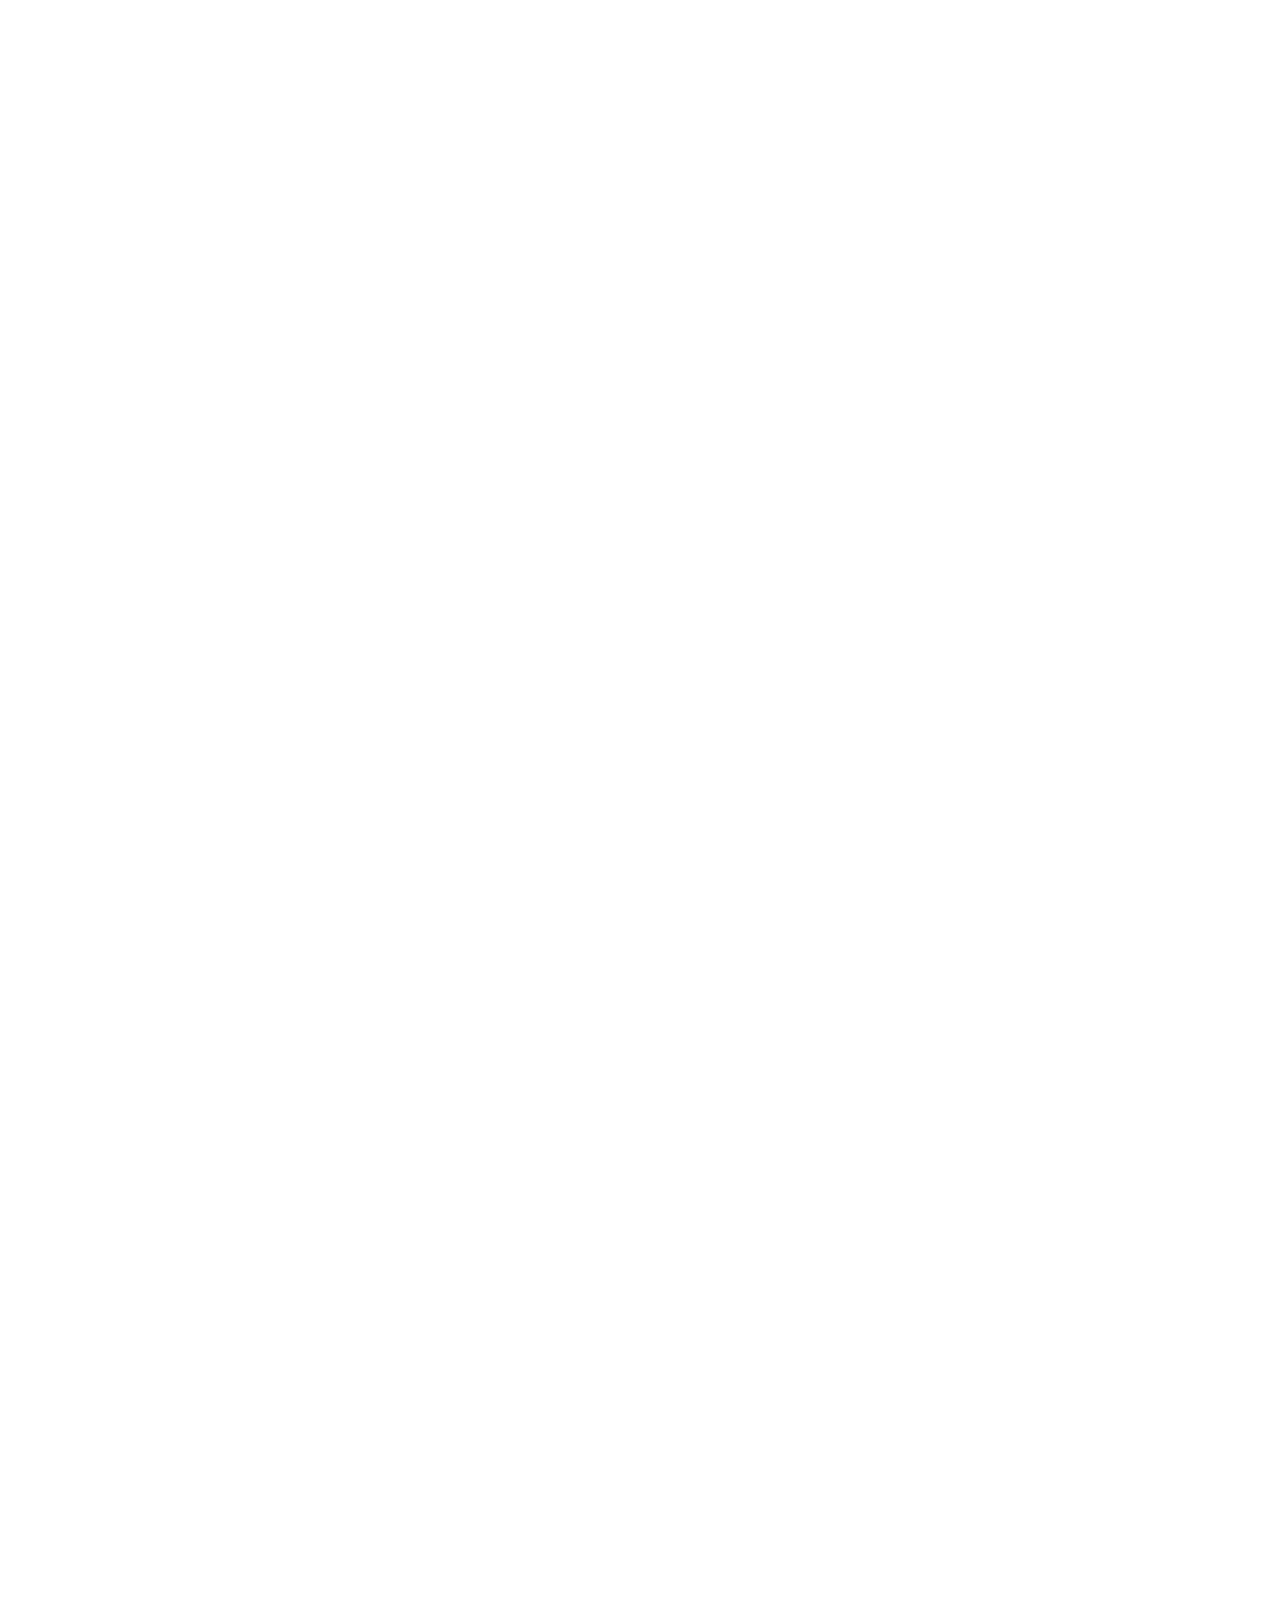
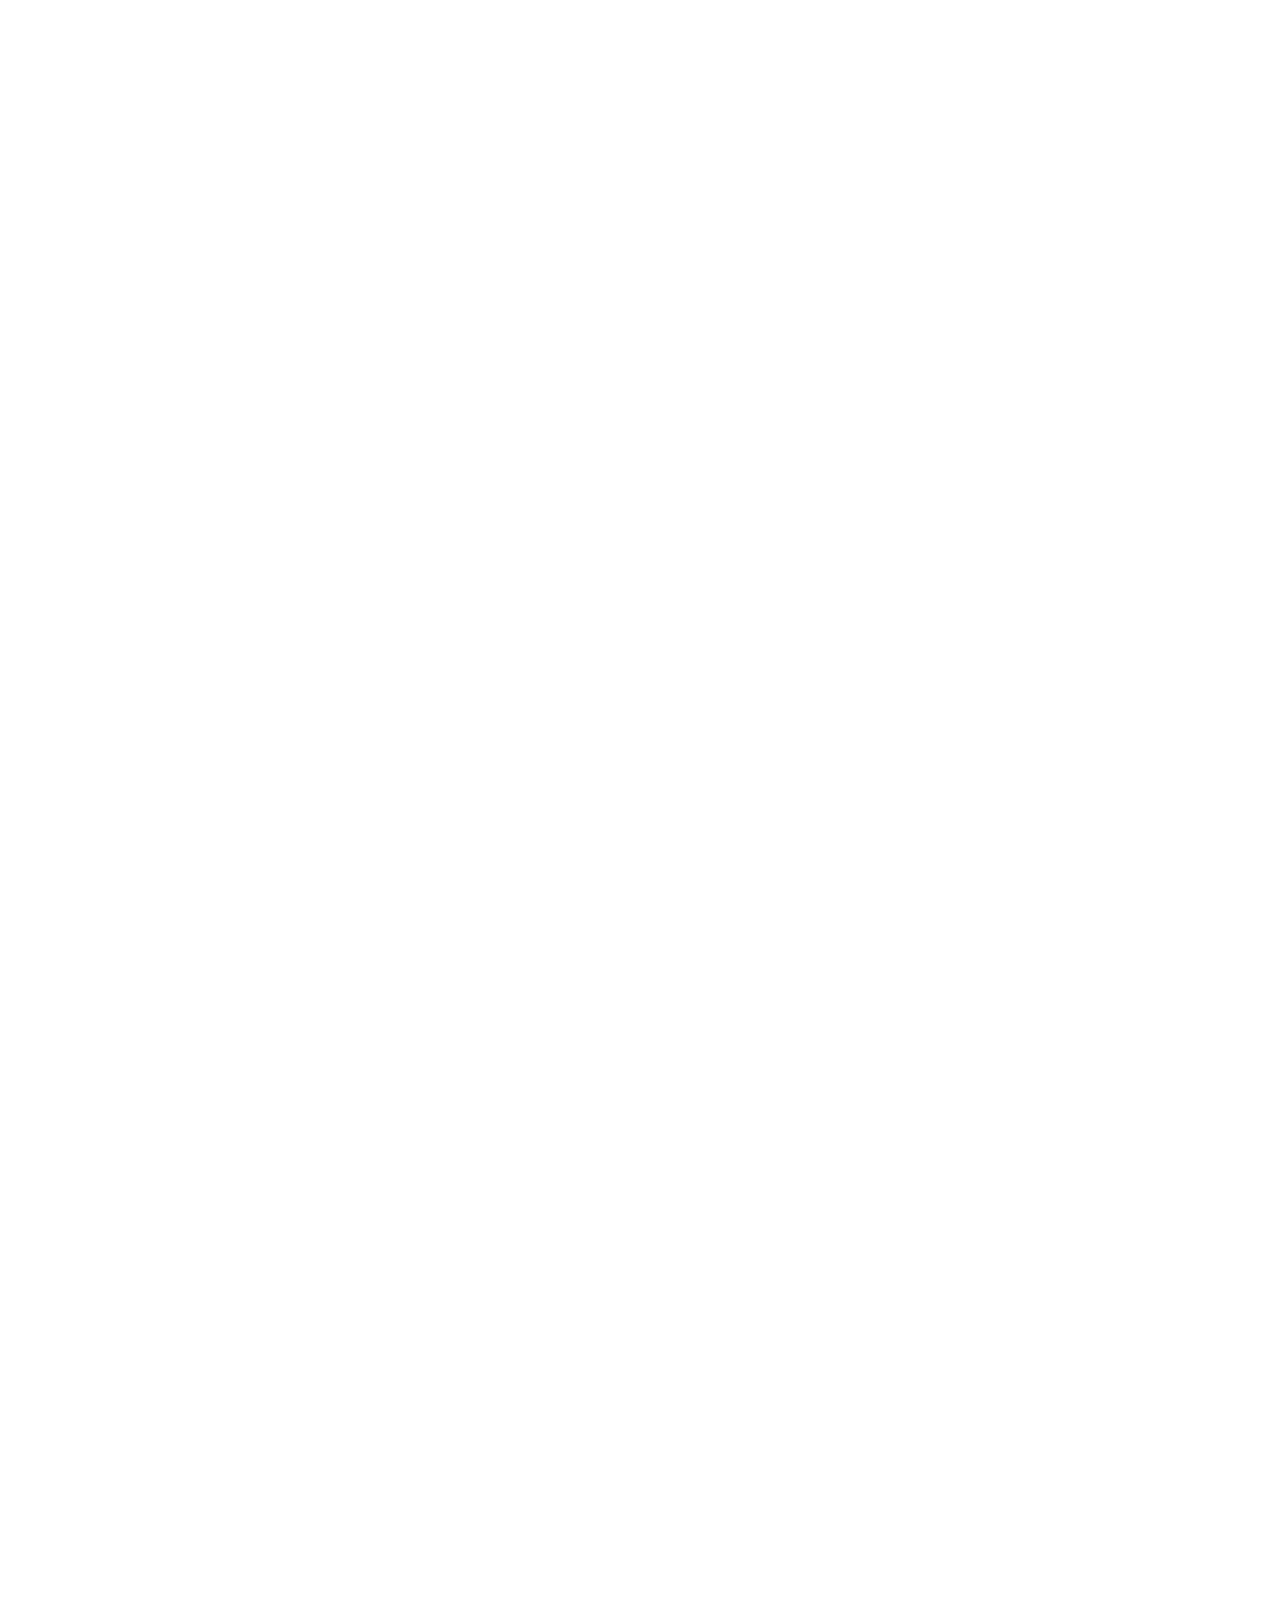
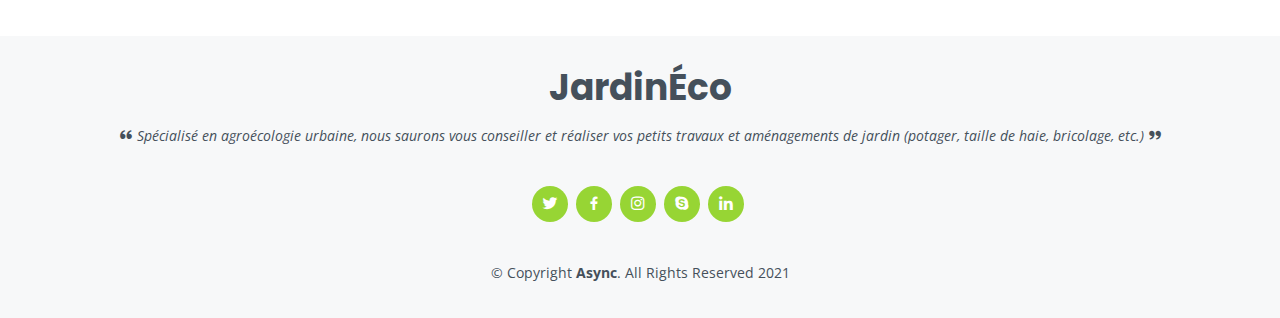
==== commit f305e108: "Master 11 Jun" ====
--- a/index.html
+++ b/index.html
@@ -371,13 +371,41 @@
          <h4>Jardin 4</h4>
          <p>Jardin</p>
          <div class="portfolio-links">
-          <a href="assets/img/portfolio/portfolio-4.jpg" data-gall="portfolioGallery" class="venobox" title="Jardin 1"><i class="bx bx-plus"></i></a>
-          <a href="portfolio-details.html" data-gall="portfolioDetailsGallery" data-vbtype="iframe" class="venobox" title="Portfolio Details"><i class="bx bx-link"></i></a>
-         </div>
-        </div>
-       </div>
-      </div>
-
+          <a href="assets/img/portfolio/portfolio-4.jpg" data-gall="portfolioGallery" class="venobox" title="Jardin 4"><i class="bx bx-plus"></i></a>
+          <a href="portfolio-details.html" data-gall="portfolioDetailsGallery" data-vbtype="iframe" class="venobox" title="Portfolio Details"><i class="bx bx-link"></i></a>
+         </div>
+        </div>
+       </div>
+      </div>
+
+
+      <div class="col-lg-4 col-md-6 portfolio-item filter-Jardin">
+       <div class="portfolio-wrap">
+        <img src="assets/img/portfolio/portfolio-5.jpg" class="img-fluid" alt="">
+        <div class="portfolio-info">
+         <h4>Jardin 5</h4>
+         <p>Jardin</p>
+         <div class="portfolio-links">
+          <a href="assets/img/portfolio/portfolio-5.jpg" data-gall="portfolioGallery" class="venobox" title="Jardin 5"><i class="bx bx-plus"></i></a>
+          <a href="portfolio-details.html" data-gall="portfolioDetailsGallery" data-vbtype="iframe" class="venobox" title="Portfolio Details"><i class="bx bx-link"></i></a>
+         </div>
+        </div>
+       </div>
+      </div>
+
+      <div class="col-lg-4 col-md-6 portfolio-item filter-Jardin">
+       <div class="portfolio-wrap">
+        <img src="assets/img/portfolio/portfolio-6.jpg" class="img-fluid" alt="">
+        <div class="portfolio-info">
+         <h4>Jardin 6</h4>
+         <p>Jardin</p>
+         <div class="portfolio-links">
+          <a href="assets/img/portfolio/portfolio-6.jpg" data-gall="portfolioGallery" class="venobox" title="Jardin 6"><i class="bx bx-plus"></i></a>
+          <a href="portfolio-details.html" data-gall="portfolioDetailsGallery" data-vbtype="iframe" class="venobox" title="Portfolio Details"><i class="bx bx-link"></i></a>
+         </div>
+        </div>
+       </div>
+      </div>
 
    <!-- ======= Potager Images Section ======= -->
 
